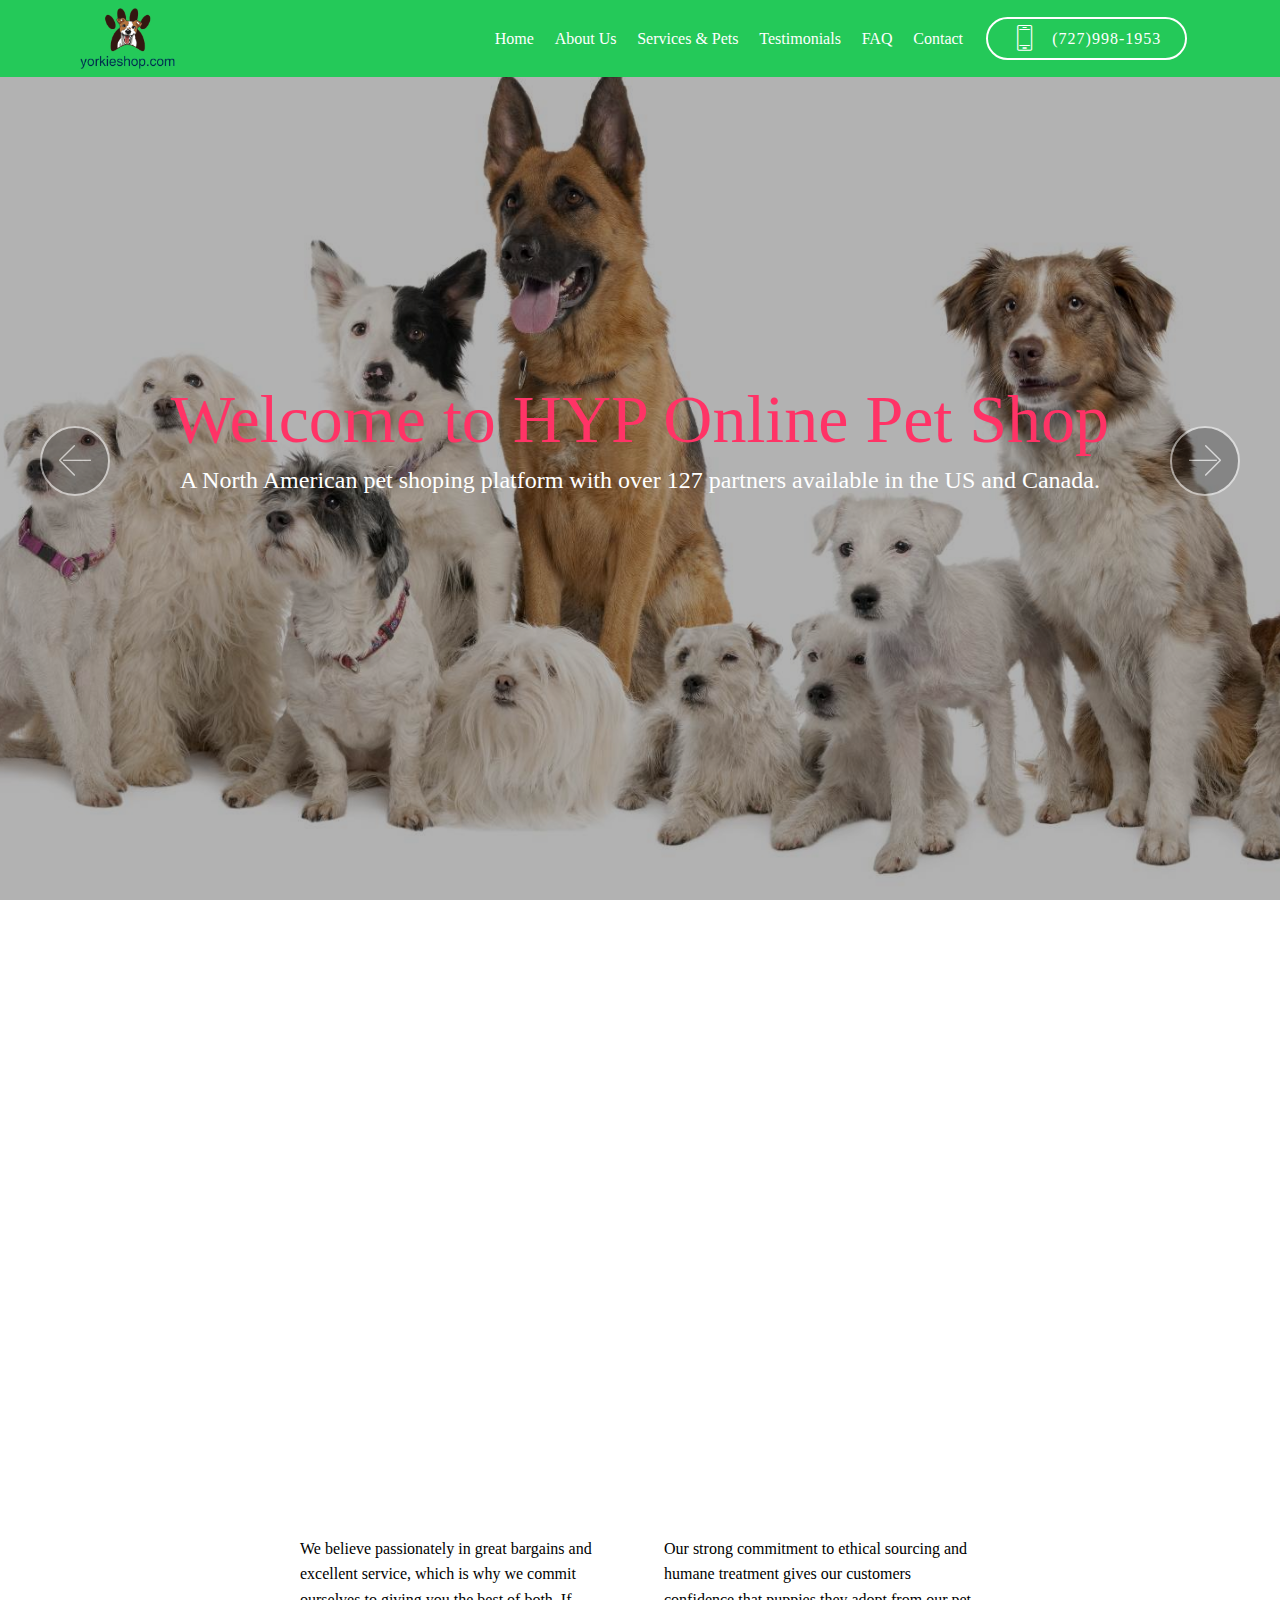
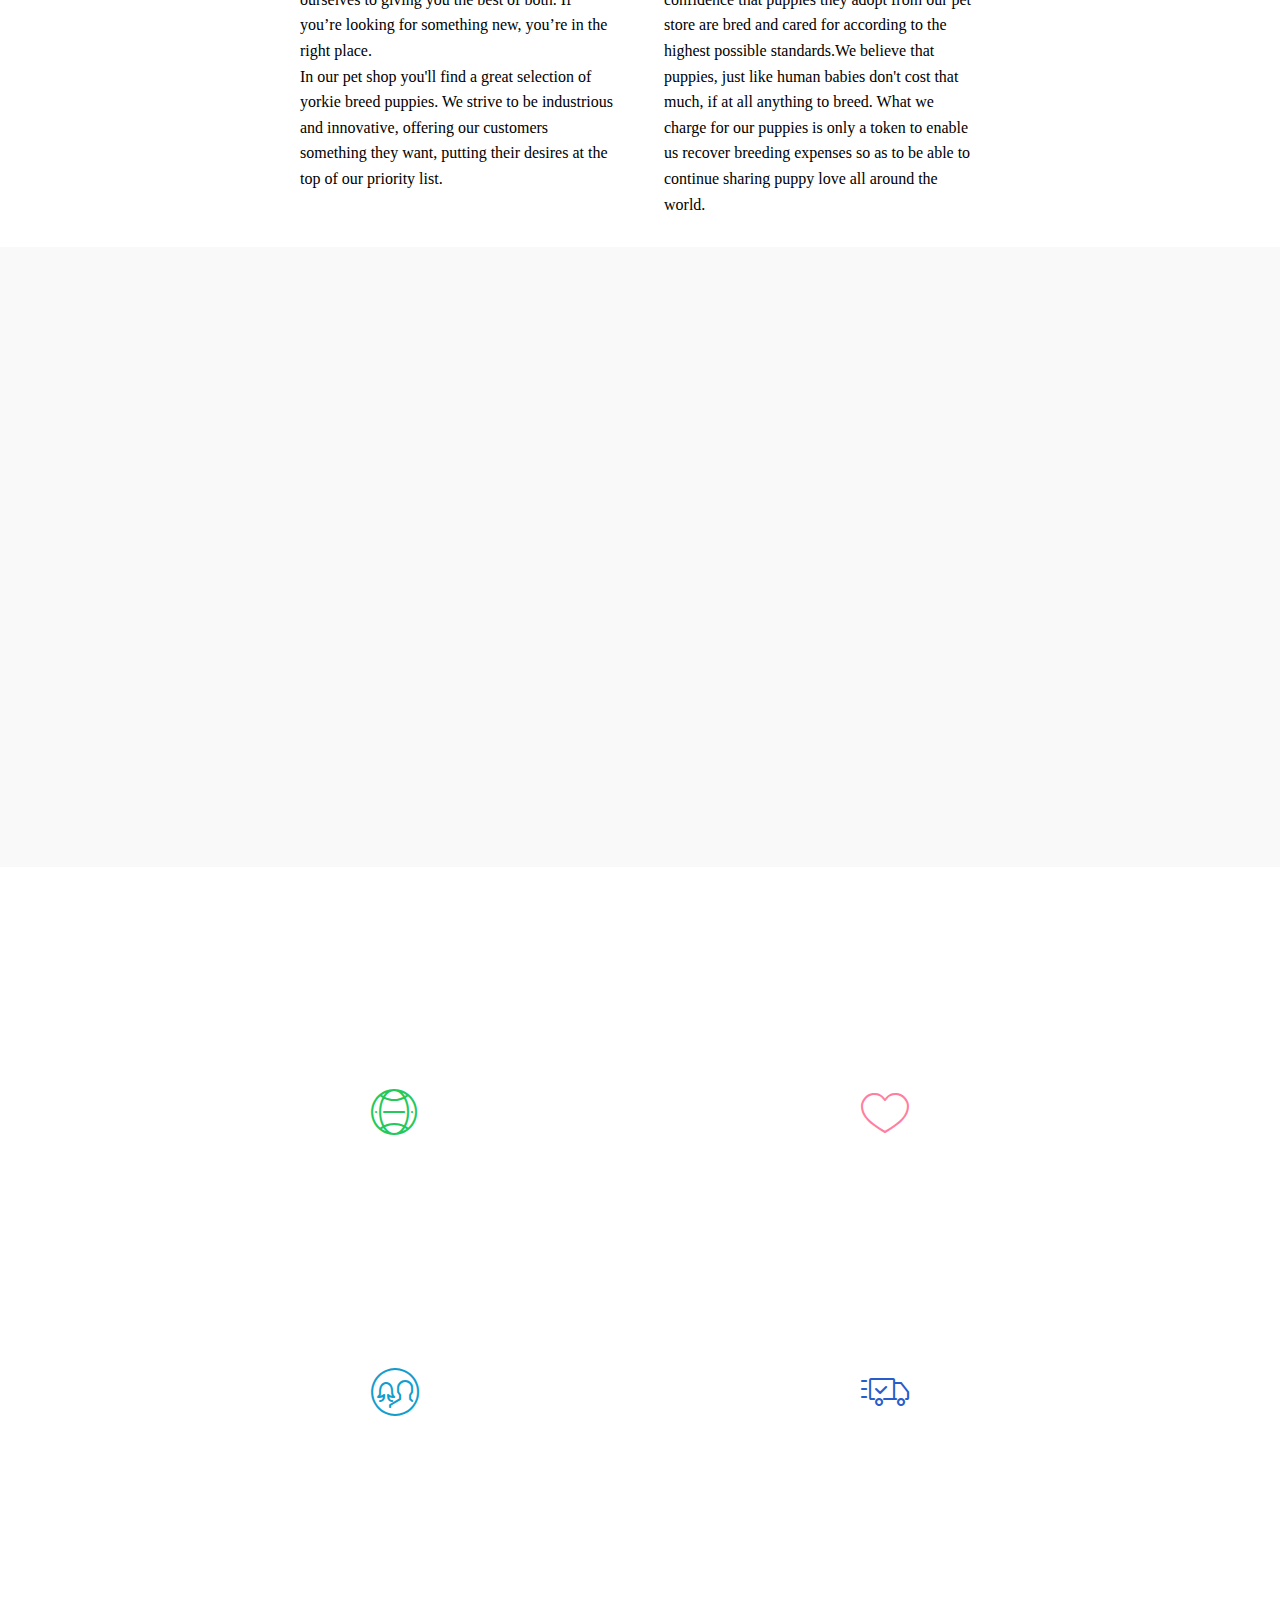
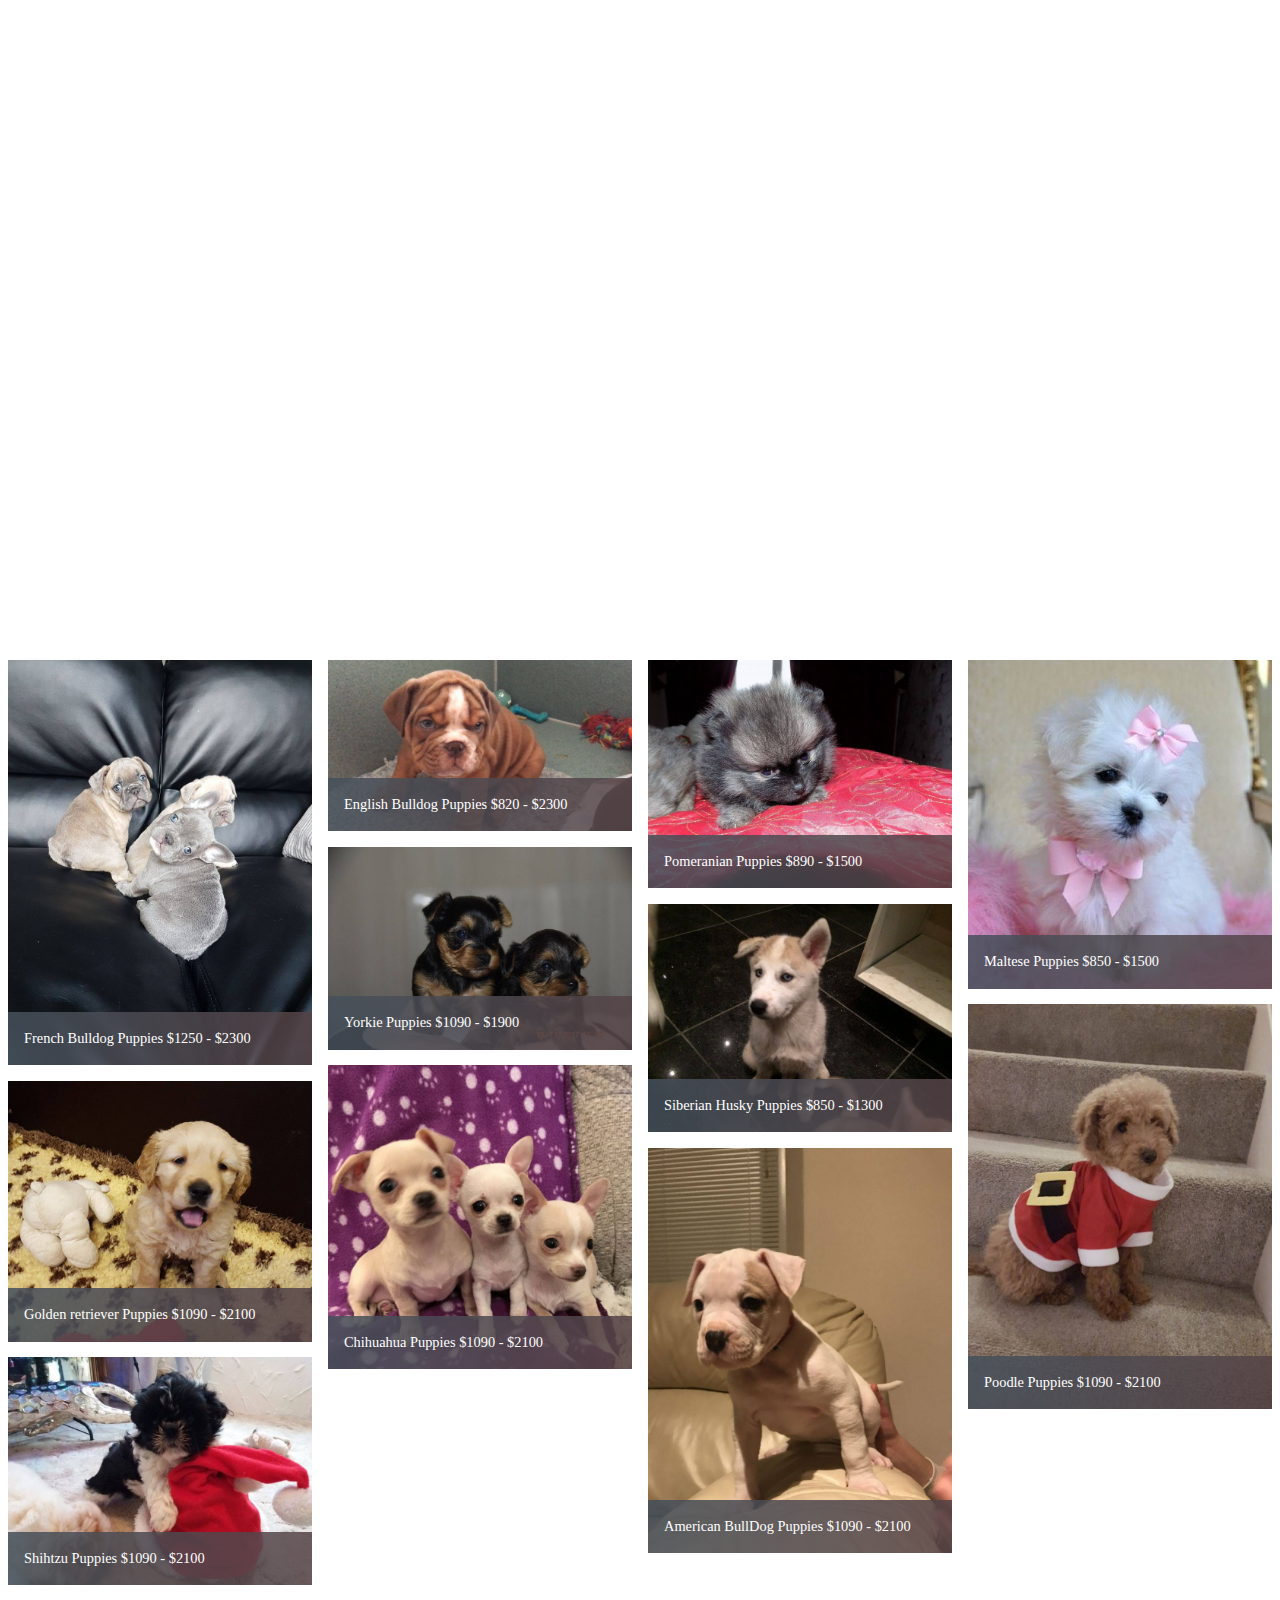
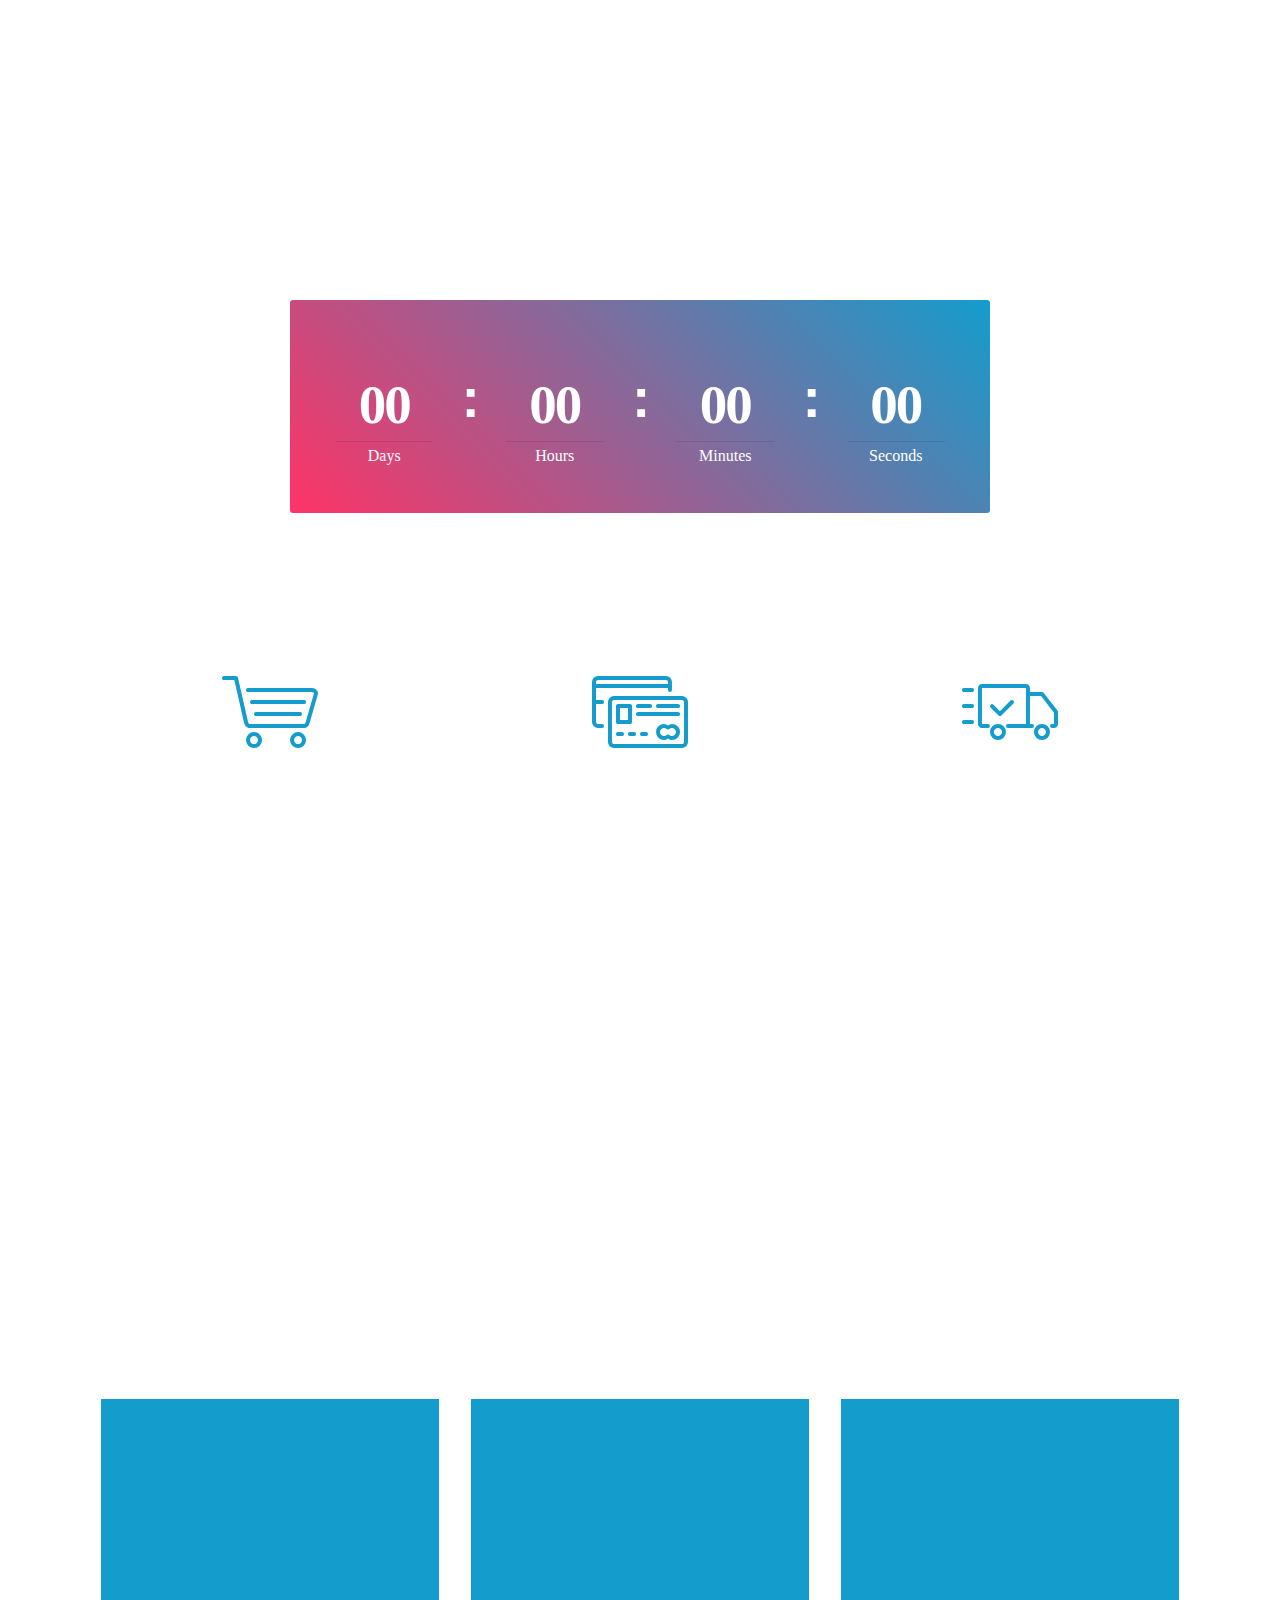
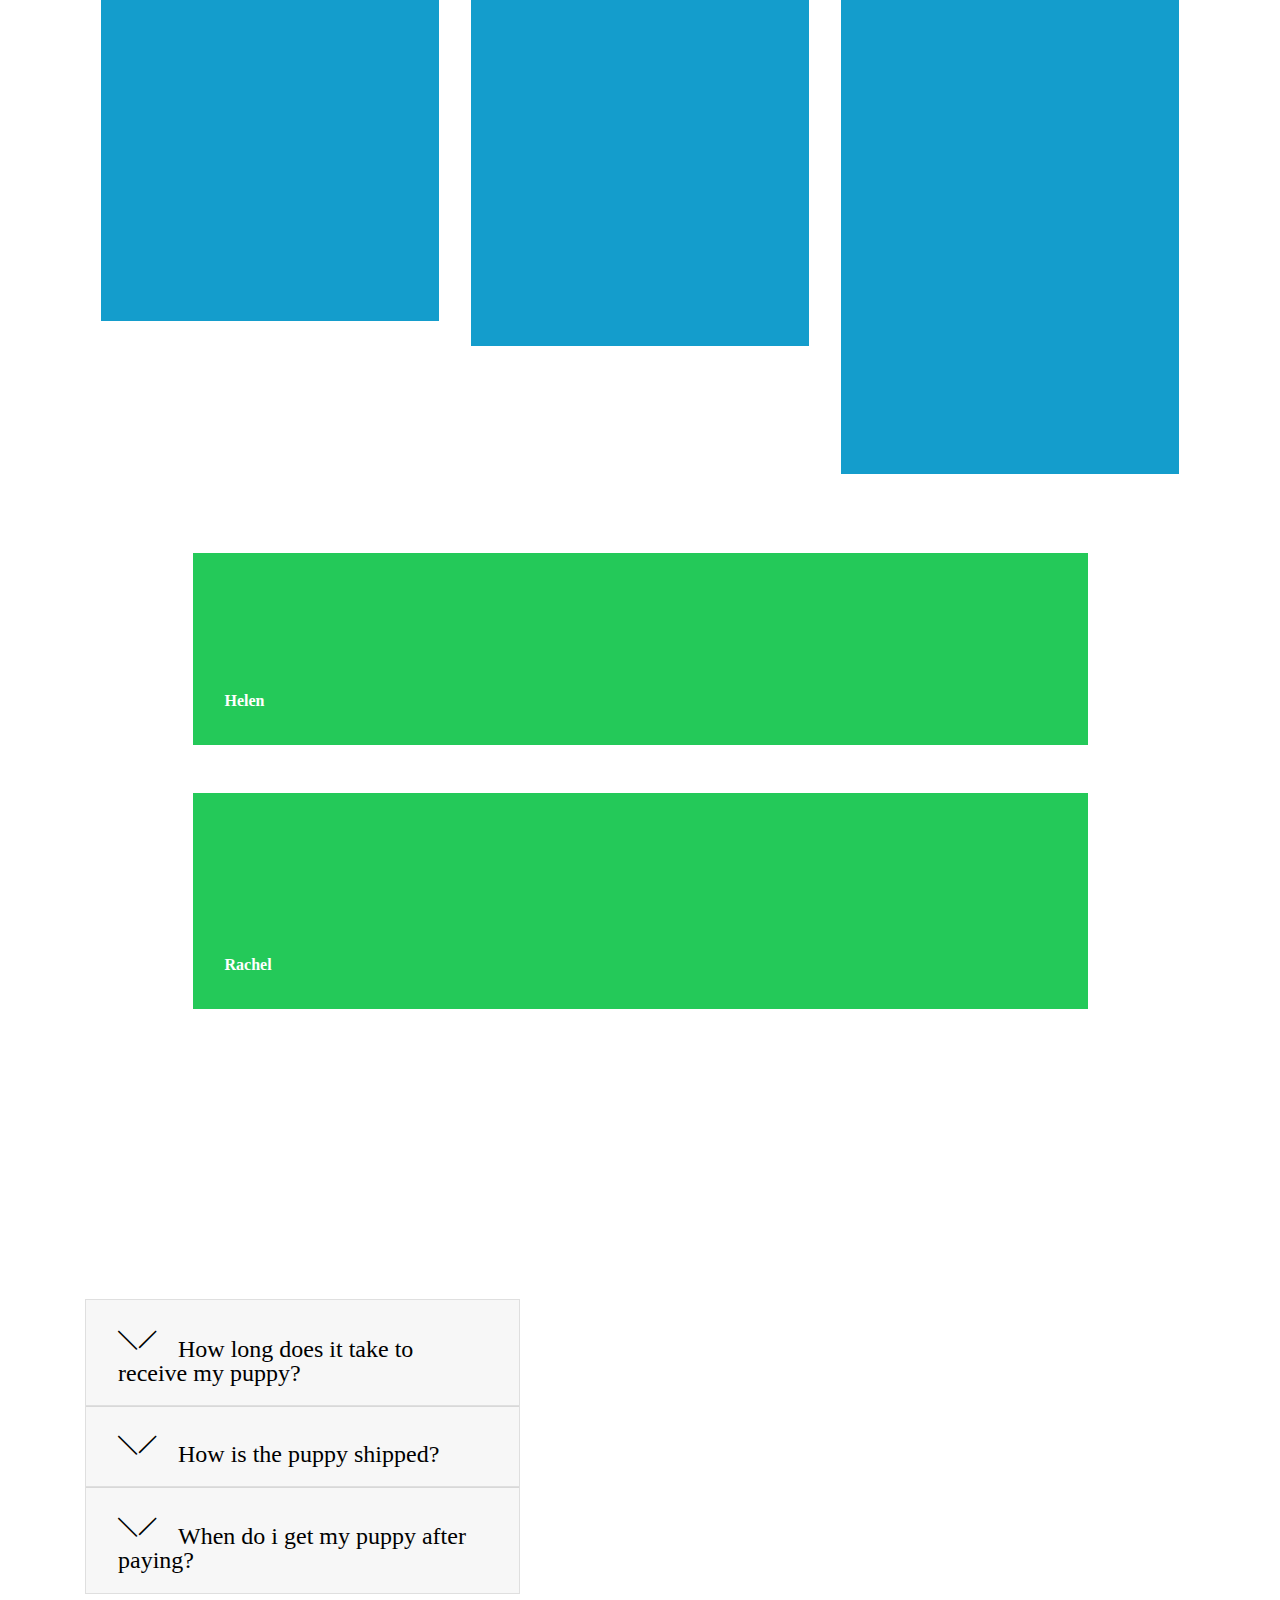
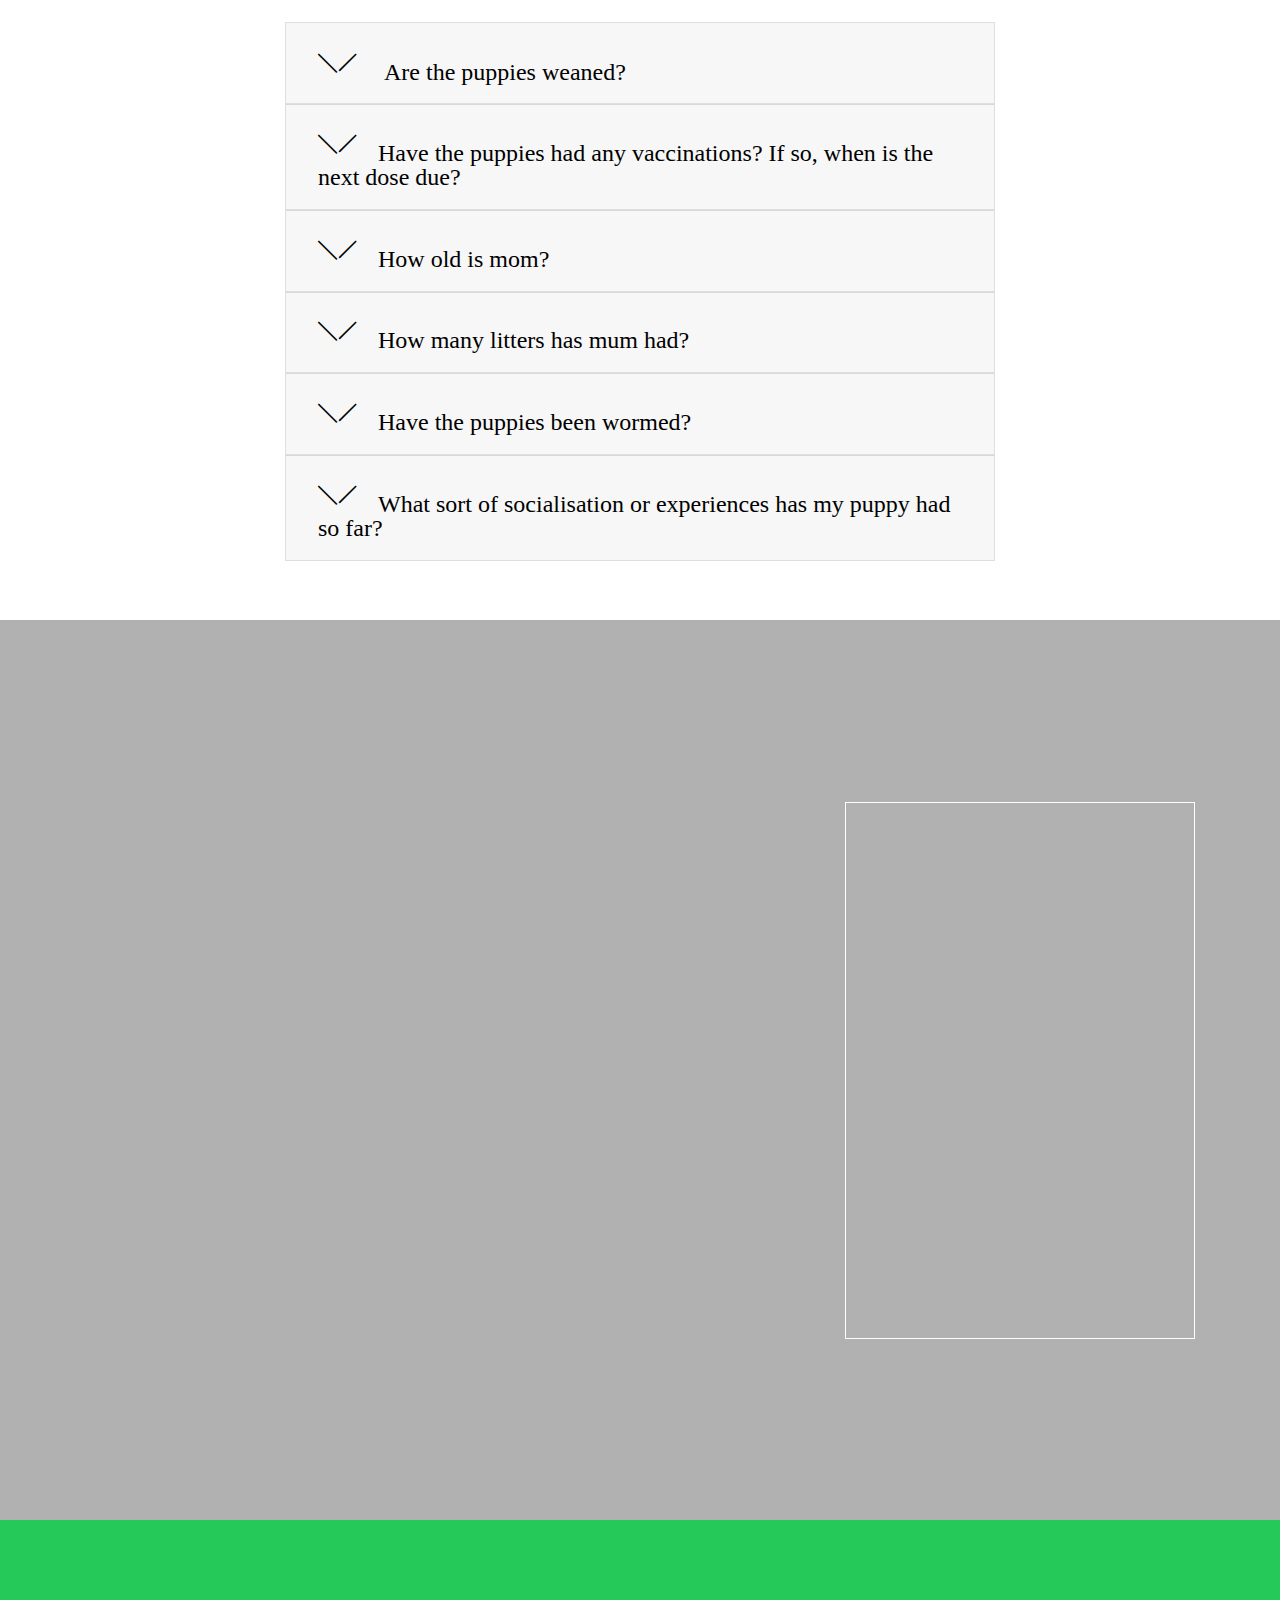
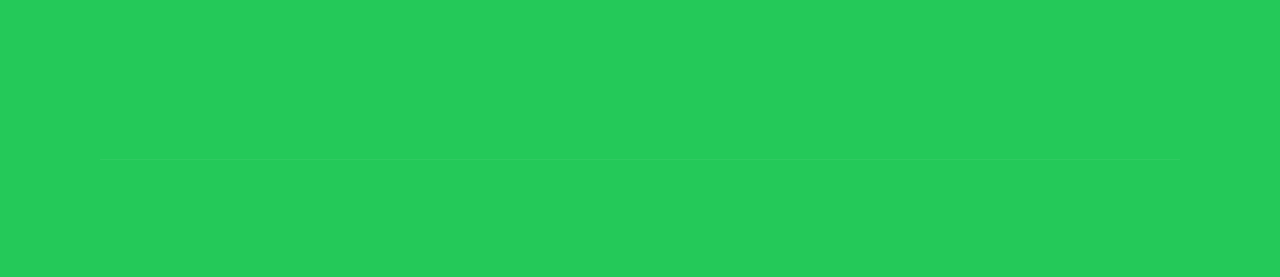
==== index.html @ cebc0b87 "Add files via upload" ====
<!DOCTYPE html>
<html>
<head>
  <!-- Site made with Mobirise Website Builder v4.4.0, https://mobirise.com -->
  <meta charset="UTF-8">
  <meta http-equiv="X-UA-Compatible" content="IE=edge">
  <meta name="generator" content="Mobirise v4.4.0, mobirise.com">
  <meta name="viewport" content="width=device-width, initial-scale=1">
  <link rel="shortcut icon" href="assets/images/zjhl2lgef9cyrql0jfa7kzbw2vudqx9pnxfi1jd9oxde9g5shnn1i..-1-310x240.png" type="image/x-icon">
  <meta name="description" content="Welcome to XYZ pet shop.">
  <title>Home</title>
  <link rel="stylesheet" href="assets/web/assets/mobirise-icons/mobirise-icons.css">
  <link rel="stylesheet" href="assets/tether/tether.min.css">
  <link rel="stylesheet" href="assets/bootstrap/css/bootstrap.min.css">
  <link rel="stylesheet" href="assets/bootstrap/css/bootstrap-grid.min.css">
  <link rel="stylesheet" href="assets/bootstrap/css/bootstrap-reboot.min.css">
  <link rel="stylesheet" href="assets/dropdown/css/style.css">
  <link rel="stylesheet" href="assets/animate.css/animate.min.css">
  <link rel="stylesheet" href="assets/socicon/css/styles.css">
  <link rel="stylesheet" href="assets/data-tables/data-tables.bootstrap4.min.css">
  <link rel="stylesheet" href="assets/theme/css/style.css">
  <link rel="stylesheet" href="assets/mobirise-gallery/style.css">
  <link rel="stylesheet" href="assets/mobirise/css/mbr-additional.css" type="text/css">
  
  
  
</head>
<body>
<section class="menu cid-qCgKfV1yEl" once="menu" id="menu2-0" data-rv-view="149">

    

    <nav class="navbar navbar-expand beta-menu navbar-dropdown align-items-center navbar-fixed-top navbar-toggleable-sm">
        <button class="navbar-toggler navbar-toggler-right" type="button" data-toggle="collapse" data-target="#navbarSupportedContent" aria-controls="navbarSupportedContent" aria-expanded="false" aria-label="Toggle navigation">
            <div class="hamburger">
                <span></span>
                <span></span>
                <span></span>
                <span></span>
            </div>
        </button>
        <div class="menu-logo">
            <div class="navbar-brand">
                <span class="navbar-logo">
                    <a href="https://mobirise.com">
                        <img src="assets/images/zjhl2lgef9cyrql0jfa7kzbw2vudqx9pnxfi1jd9oxde9g5shnn1i..-1-310x240.png" alt="Mobirise" title="" media-simple="true" style="height: 3.8rem;">
                    </a>
                </span>
                
            </div>
        </div>
        <div class="collapse navbar-collapse" id="navbarSupportedContent">
            <ul class="navbar-nav nav-dropdown" data-app-modern-menu="true"><li class="nav-item">
                    <a class="nav-link link text-white display-4" href="index.html">Home</a>
                </li><li class="nav-item"><a class="nav-link link text-white display-4" href="index.html#content4-g">
                        About Us</a></li><li class="nav-item"><a class="nav-link link text-white display-4" href="index.html#features12-e">
                        Services &amp; Pets</a></li><li class="nav-item"><a class="nav-link link text-white display-4" href="index.html#testimonials1-4">
                        Testimonials</a></li><li class="nav-item"><a class="nav-link link text-white display-4" href="index.html#accordion2-7">
                        FAQ</a></li><li class="nav-item"><a class="nav-link link text-white display-4" href="index.html#header15-6">Contact</a></li></ul>
            <div class="navbar-buttons mbr-section-btn"><a class="btn btn-sm btn-white-outline display-4" href="tel:+1 (219) 301-2709"><span class="mbri-mobile2 mbr-iconfont mbr-iconfont-btn"></span>&nbsp;(727)998-1953</a></div>
        </div>
    </nav>
</section>

<section class="engine"><a href="https://mobirise.co/c">free site maker</a></section><section class="carousel slide cid-qCgKpXKaJi" data-interval="false" id="slider1-1" data-rv-view="151">

    

    <div class="full-screen"><div class="mbr-slider slide carousel" data-pause="true" data-keyboard="false" data-ride="carousel" data-interval="5000"><div class="carousel-inner" role="listbox"><div class="carousel-item slider-fullscreen-image" data-bg-video-slide="false" style="background-image: url(assets/images/with-dogs2-2000x1296.jpg);"><div class="container container-slide"><div class="image_wrapper"><div class="mbr-overlay" style="opacity: 0.3;"></div><img src="assets/images/with-dogs2-2000x1296.jpg"><div class="carousel-caption justify-content-center"><div class="col-10 align-center"><h2 class="mbr-fonts-style display-1">Healthy and Beautiful Pets</h2><p class="lead mbr-text mbr-fonts-style display-5">Our pet collection comprises of the most beautiful and healthiest pets you will in the pet market</p></div></div></div></div></div><div class="carousel-item slider-fullscreen-image active" data-bg-video-slide="false" style="background-image: url(assets/images/with-dogs3-2000x1008.jpg);"><div class="container container-slide"><div class="image_wrapper"><div class="mbr-overlay" style="opacity: 0.3;"></div><img src="assets/images/with-dogs3-2000x1008.jpg"><div class="carousel-caption justify-content-center"><div class="col-10 align-center"><h2 class="mbr-fonts-style display-1">Welcome to HYP Online Pet Shop</h2><p class="lead mbr-text mbr-fonts-style display-5">A North American pet shoping platform with over 127 partners available in the US and Canada.</p></div></div></div></div></div><div class="carousel-item slider-fullscreen-image" data-bg-video-slide="false" style="background-image: url(assets/images/220-4252x4252-all-free-download.com-2000x2000.jpg);"><div class="container container-slide"><div class="image_wrapper"><div class="mbr-overlay" style="opacity: 0.3;"></div><img src="assets/images/220-4252x4252-all-free-download.com-2000x2000.jpg"><div class="carousel-caption justify-content-center"><div class="col-10 align-center"><h2 class="mbr-fonts-style display-1">North America only</h2><p class="lead mbr-text mbr-fonts-style display-5">Our services are available for clients residing in the North American regions (US, Canada and Mexico)</p></div></div></div></div></div></div><a data-app-prevent-settings="" class="carousel-control carousel-control-prev" role="button" data-slide="prev" href="#slider1-1"><span aria-hidden="true" class="mbri-left mbr-iconfont"></span><span class="sr-only">Previous</span></a><a data-app-prevent-settings="" class="carousel-control carousel-control-next" role="button" data-slide="next" href="#slider1-1"><span aria-hidden="true" class="mbri-right mbr-iconfont"></span><span class="sr-only">Next</span></a></div></div>

</section>

<section class="mbr-section content4 cid-qEPqn0mZEl" id="content4-2" data-rv-view="163">

    

    <div class="container">
        <div class="media-container-row">
            <div class="title col-12 col-md-8">
                <h2 class="align-center pb-3 mbr-fonts-style display-2">Healthy yorkie puppy pet store</h2>
                <h3 class="mbr-section-subtitle align-center mbr-light mbr-fonts-style display-5">HYP is an online pet store which provides pets in North American countries. We work in collaboration with pet stores, pet loving families and other online pet shops. Most of these our partners a found in the US and Canada. Which makes it possible for us to have a wide viriety of pets available. We provide only yorkie puppies as pets but due to a high demand from our customers to provide services for other pets, we intend to do so soon.</h3>
                
            </div>
        </div>
    </div>
</section>

<section class="mbr-section content4 cid-qF5Lw0gVZi" id="content4-g" data-rv-view="165">

    

    <div class="container">
        <div class="media-container-row">
            <div class="title col-12 col-md-8">
                <h2 class="align-center pb-3 mbr-fonts-style display-2">
                    About Us</h2>
                <h3 class="mbr-section-subtitle align-center mbr-light mbr-fonts-style display-5">We are a small but motivated online company of breeders specialized in Yorkie puppies.</h3>
                
            </div>
        </div>
    </div>
</section>

<section class="mbr-section article content3 cid-qF5LpLE4bL" id="content3-f" data-rv-view="167">
      
     

    <div class="container">
        <div class="media-container-row">
            <div class="row col-12 col-md-8">
                <div class="col-12 col-md-6 pr-lg-4 mbr-text mbr-fonts-style display-7">We believe passionately in great bargains and excellent service, which is why we commit ourselves to giving you the best of both. If you’re looking for something new, you’re in the right place.<div>In our pet shop you'll find a great selection of yorkie breed puppies. We strive to be industrious and innovative, offering our customers something they want, putting their desires at the top of our priority list.</div></div>
                <div class="col-12 col-md-6 pl-lg-4 mbr-text mbr-fonts-style display-7">Our strong commitment to ethical sourcing and humane treatment gives our customers confidence that puppies they adopt from our pet store are bred and cared for according to the highest possible standards.We believe that puppies, just like human babies don't cost that much, if at all anything to breed. What we charge for our puppies is only a token to enable us recover breeding expenses so as to be able to continue sharing puppy love all around the world.</div>
            </div>
        </div>
    </div>
</section>

<section class="section-table cid-qF93vgQam5" id="table1-12" data-rv-view="168">

  
  
  <div class="container container-table">
      <h2 class="mbr-section-title mbr-fonts-style align-center pb-3 display-2">
          Recent years stats</h2>
      <h3 class="mbr-section-subtitle mbr-fonts-style align-center pb-5 mbr-light display-5">We have been present in the pet market since the early 2000's. Bellow is a table on our recent years statistics. Which shows that more and more clients turn to trust our services year after year. We say thanks to them and promise to always try our possible best to make them happy.33</h3>
      <div class="table-wrapper">
        <div class="container">
          
        </div>

        <div class="container scroll">
          <table class="table" cellspacing="0">
            <thead>
              <tr class="table-heads ">
                  
                  
                  
                  
              <th class="head-item mbr-fonts-style display-7">Recent years</th><th class="head-item mbr-fonts-style display-7">Total pets sold</th><th class="head-item mbr-fonts-style display-7">Total clients</th></tr>
            </thead>

            <tbody>
              
              
              
              
            <tr> 
                
                
                
                
              <td class="body-item mbr-fonts-style display-7"><strong>2018</strong></td><td class="body-item mbr-fonts-style display-7"><strong>10</strong></td><td class="body-item mbr-fonts-style display-7"><font color="#ed1717"><strong>7</strong></font></td></tr><tr> 
                
                
                
                
              <td class="body-item mbr-fonts-style display-7">2017</td><td class="body-item mbr-fonts-style display-7">175</td><td class="body-item mbr-fonts-style display-7">150</td></tr><tr> 
                
                
                
                
              <td class="body-item mbr-fonts-style display-7">2016</td><td class="body-item mbr-fonts-style display-7">150</td><td class="body-item mbr-fonts-style display-7">145</td></tr><tr> 
                
                
                
                
              <td class="body-item mbr-fonts-style display-7">2015</td><td class="body-item mbr-fonts-style display-7">166</td><td class="body-item mbr-fonts-style display-7">160</td></tr></tbody>
          </table>
        </div>
        <div class="container table-info-container">
          
        </div>
      </div>
    </div>
</section>

<section class="features12 cid-qF5L8xY9Pw" id="features12-e" data-rv-view="215">
    
    

    

    <div class="container">
        <h2 class="mbr-section-title pb-2 mbr-fonts-style display-2">
            Services</h2>
        <h3 class="mbr-section-subtitle pb-3 mbr-fonts-style display-5">We provide first class services to all our clients for they are the reason we are here today.</h3>

        <div class="media-container-row pt-5">
            <div class="block-content align-right">
                <div class="card pl-3 pr-3 pb-5">
                    <div class="mbr-card-img-title">
                        <div class="card-img pb-3">
                             <span class="mbr-iconfont mbri-globe-2" style="color: rgb(36, 201, 89);" media-simple="true"></span>
                        </div>
                        <div class="mbr-crt-title">
                            <h4 class="card-title py-2 mbr-crt-title mbr-fonts-style display-4">
                                North America Only</h4>
                        </div>
                    </div>                

                    <div class="card-box">
                        <p class="mbr-text mbr-section-text mbr-fonts-style display-7">
                            We provide our services on in the North American continent. We are working towards expanding our services to other international regions, so stay tune.</p>
                    </div>
                </div>

                <div class="card pl-3 pr-3 pb-5">
                    <div class="mbr-card-img-title">
                        <div class="card-img pb-3">
                            <span class="mbr-iconfont mbri-users" style="color: rgb(20, 157, 204);" media-simple="true"></span>
                        </div>
                        <div class="mbr-crt-title">
                            <h4 class="card-title py-2 mbr-crt-title mbr-fonts-style display-4">
                                Support 24/7</h4>
                        </div>
                    </div>
                    <div class="card-box">
                        <p class="mbr-text mbr-section-text mbr-fonts-style display-7">
                            We got an outstanding services. Always available 24/7. We communicate with our customers as soon as they get to us
                        </p>
                    </div>
                </div>
            </div>

            <div class="mbr-figure" style="width: 37%;">
                <img src="assets/images/wallup-106122-1920x1200.jpg" alt="Mobirise" title="" media-simple="true">
            </div>

            <div class="block-content align-left  ">
                <div class="card pl-3 pr-3 pb-5">
                    <div class="mbr-card-img-title">
                        <div class="card-img pb-3">
                             <span class="mbr-iconfont mbri-hearth" style="color: rgb(255, 127, 159);" media-simple="true"></span>
                        </div>
                        <div class="mbr-crt-title">
                            <h4 class="card-title py-2 mbr-crt-title mbr-fonts-style display-4">
                                Healthy Pets</h4>
                        </div>
                    </div>                

                    <div class="card-box">
                        <p class="mbr-text mbr-section-text mbr-fonts-style display-7">
                            All pets purchased from us are guaranteed to be very healthy. We take our reputaion and the desire of our clients &nbsp;very seriously. Our priority is make you happier.</p>
                    </div>
                </div>

                <div class="card pl-3 pr-3 pb-5">
                    <div class="mbr-card-img-title">
                        <div class="card-img pb-3">
                            <span class="mbr-iconfont mbri-delivery" style="color: rgb(40, 92, 202);" media-simple="true"></span>
                        </div>
                        <div class="mbr-crt-title">
                            <h4 class="card-title py-2 mbr-crt-title mbr-fonts-style display-4">
                                Fast Delivery</h4>
                        </div>
                    </div>
                    <div class="card-box">
                        <p class="mbr-text mbr-section-text mbr-fonts-style display-7">
                            We guarantee a 3 days max delivery after purchase. All of our clients have always been able to receive their pet(s) on time.&nbsp;</p>
                    </div>
                </div>
            </div>
        </div>
    </div>
</section>

<section class="mbr-section article content12 cid-qEPtmJxwMe" id="content12-a" data-rv-view="218">
     

    <div class="container">
        <div class="media-container-row">
            <div class="mbr-text counter-container col-12 col-md-8 mbr-fonts-style display-7">
                <ul>
                    <li><strong>Great customer service</strong>&nbsp;- We have about <strong>50&nbsp;sales persons</strong> who are ready to guide you on how to make the most use out of our services. They will guide you throught the pet selection process till the end of the delivery process.</li>
                    <li><strong>After sale services and guidance</strong> - In case you require any guidance on how to get familiar with your newly bought pet(s), we got about <strong>20 experts</strong> ready to help you out. This service has really been helpfull to most of our clients.</li>
                    <li><strong>We love when you are happy</strong> - So far we have kept a clean sheet with all our clients. We take our mission seriously since we know how much happiness a pet can bring in a home and in particular in a persons life.</li>
                </ul>
            </div>
        </div>
    </div>
</section>

<section class="mbr-section content4 cid-qF8U0KHpUH" id="content4-n" data-rv-view="219">

    

    <div class="container">
        <div class="media-container-row">
            <div class="title col-12 col-md-8">
                <h2 class="align-center pb-3 mbr-fonts-style display-2">Available puppies</h2>
                <h3 class="mbr-section-subtitle align-center mbr-light mbr-fonts-style display-5">
                    Bellow is a list of available puppiess and their price tags. The images are just for illustration purpose. If you need a particular type of yorkie please &nbsp;simply <strong><a href="tel:(727)998-1953">contact us</a>&nbsp;</strong></h3>
                
            </div>
        </div>
    </div>
</section>

<section class="mbr-gallery mbr-slider-carousel cid-qF8VsLlsSn" id="gallery1-q" data-rv-view="221">

    

    <div>
        <div><!-- Filter --><!-- Gallery --><div class="mbr-gallery-row"><div class="mbr-gallery-layout-default"><div><div><div class="mbr-gallery-item mbr-gallery-item--p1" data-video-url="false" data-tags="Animated"><div href="#lb-gallery1-q" data-slide-to="0" data-toggle="modal"><img src="assets/images/signal-2017-12-28-3935-960x1280-800x1066.jpg" alt=""><span class="icon-focus"></span><span class="mbr-gallery-title mbr-fonts-style display-7"><a href="order.html" class="text-white">French Bulldog Puppies $1250 - $2300</a></span></div></div><div class="mbr-gallery-item mbr-gallery-item--p1" data-video-url="false" data-tags="Awesome"><div href="#lb-gallery1-q" data-slide-to="1" data-toggle="modal"><img src="assets/images/signal-2017-12-28-5327-1280x720-800x450.jpg" alt=""><span class="icon-focus"></span><span class="mbr-gallery-title mbr-fonts-style display-7"><a href="order.html" class="text-white">English Bulldog Puppies $820 - $2300</a></span></div></div><div class="mbr-gallery-item mbr-gallery-item--p1" data-video-url="false" data-tags="Awesome"><div href="#lb-gallery1-q" data-slide-to="2" data-toggle="modal"><img src="assets/images/signal-2017-12-28-11823-1280x960-800x600.jpg" alt=""><span class="icon-focus"></span><span class="mbr-gallery-title mbr-fonts-style display-7"><strong><a href="order.html" class="text-white">Pomeranian Puppies $890 - $1500</a></strong></span></div></div><div class="mbr-gallery-item mbr-gallery-item--p1" data-video-url="false" data-tags="Responsive"><div href="#lb-gallery1-q" data-slide-to="3" data-toggle="modal"><img src="assets/images/signal-2017-12-28-2723-600x648-600x648.jpg" alt=""><span class="icon-focus"></span><span class="mbr-gallery-title mbr-fonts-style display-7"><strong><a href="order.html" class="text-white">Maltese Puppies $850 - $1500</a></strong></span></div></div><div class="mbr-gallery-item mbr-gallery-item--p1" data-video-url="false" data-tags="Animated"><div href="#lb-gallery1-q" data-slide-to="4" data-toggle="modal"><img src="assets/images/1-1-1280x853-800x533.jpg" alt=""><span class="icon-focus"></span><span class="mbr-gallery-title mbr-fonts-style display-7"><a href="order.html" class="text-white">Yorkie Puppies $1090 - $1900</a></span></div></div><div class="mbr-gallery-item mbr-gallery-item--p1" data-video-url="false" data-tags="Animated"><div href="#lb-gallery1-q" data-slide-to="5" data-toggle="modal"><img src="assets/images/signal-2017-12-28-11442-1280x960-800x600.jpg" alt=""><span class="icon-focus"></span><span class="mbr-gallery-title mbr-fonts-style display-7"><a href="order.html" class="text-white">Siberian Husky Puppies $850 - $1300</a></span></div></div><div class="mbr-gallery-item mbr-gallery-item--p1" data-video-url="false" data-tags="Animated"><div href="#lb-gallery1-q" data-slide-to="6" data-toggle="modal"><img src="assets/images/2-male-poodle-pups-5a323e5d9e302-960x1280-800x1066.jpg" alt=""><span class="icon-focus"></span><span class="mbr-gallery-title mbr-fonts-style display-7">Poodle<a href="order.html" class="text-white">&nbsp;Puppies $1090 - $2100</a></span></div></div><div class="mbr-gallery-item mbr-gallery-item--p1" data-video-url="false" data-tags="Animated"><div href="#lb-gallery1-q" data-slide-to="7" data-toggle="modal"><img src="assets/images/good-homes-for-these-lovely-girls-5a491ef0c5d71-1280x1280-800x800.jpg" alt=""><span class="icon-focus"></span><span class="mbr-gallery-title mbr-fonts-style display-7">Chihuahua&nbsp;<a href="order.html" class="text-white">Puppies $1090 - $2100</a></span></div></div><div class="mbr-gallery-item mbr-gallery-item--p1" data-video-url="false" data-tags="Animated"><div href="#lb-gallery1-q" data-slide-to="8" data-toggle="modal"><img src="assets/images/0002-1280x1099-800x686.jpg" alt=""><span class="icon-focus"></span><span class="mbr-gallery-title mbr-fonts-style display-7">Golden retriever&nbsp;<a href="order.html" class="text-white">Puppies $1090 - $2100</a></span></div></div><div class="mbr-gallery-item mbr-gallery-item--p1" data-video-url="false" data-tags="Animated"><div href="#lb-gallery1-q" data-slide-to="9" data-toggle="modal"><img src="assets/images/american-bulldog-puppies-for-sale-5a05f4f4b39211-960x1280-800x1066.jpg" alt=""><span class="icon-focus"></span><span class="mbr-gallery-title mbr-fonts-style display-7">American BullDog&nbsp;<a href="order.html" class="text-white">Puppies $1090 - $2100</a></span></div></div><div class="mbr-gallery-item mbr-gallery-item--p1" data-video-url="false" data-tags="Animated"><div href="#lb-gallery1-q" data-slide-to="10" data-toggle="modal"><img src="assets/images/a3d1102c555c6bbccdbd2a8e4a12610e-1280x960-800x600.jpg" alt=""><span class="icon-focus"></span><span class="mbr-gallery-title mbr-fonts-style display-7">Shihtzu&nbsp;<a href="order.html" class="text-white">Puppies $1090 - $2100</a></span></div></div></div></div><div class="clearfix"></div></div></div><!-- Lightbox --><div data-app-prevent-settings="" class="mbr-slider modal fade carousel slide" tabindex="-1" data-keyboard="true" data-interval="false" id="lb-gallery1-q"><div class="modal-dialog"><div class="modal-content"><div class="modal-body"><div class="carousel-inner"><div class="carousel-item"><img src="assets/images/signal-2017-12-28-3935-960x1280.jpg" alt=""></div><div class="carousel-item"><img src="assets/images/signal-2017-12-28-5327-1280x720.jpg" alt=""></div><div class="carousel-item"><img src="assets/images/signal-2017-12-28-11823-1280x960.jpg" alt=""></div><div class="carousel-item"><img src="assets/images/signal-2017-12-28-2723-600x648.jpg" alt=""></div><div class="carousel-item"><img src="assets/images/1-1-1280x853.jpg" alt=""></div><div class="carousel-item"><img src="assets/images/signal-2017-12-28-11442-1280x960.jpg" alt=""></div><div class="carousel-item"><img src="assets/images/2-male-poodle-pups-5a323e5d9e302-960x1280.jpg" alt=""></div><div class="carousel-item"><img src="assets/images/good-homes-for-these-lovely-girls-5a491ef0c5d71-1280x1280.jpg" alt=""></div><div class="carousel-item"><img src="assets/images/0002-1280x1099.jpg" alt=""></div><div class="carousel-item active"><img src="assets/images/american-bulldog-puppies-for-sale-5a05f4f4b39211-960x1280.jpg" alt=""></div><div class="carousel-item"><img src="assets/images/a3d1102c555c6bbccdbd2a8e4a12610e-1280x960.jpg" alt=""></div></div><a class="carousel-control carousel-control-prev" role="button" data-slide="prev" href="#lb-gallery1-q"><span class="mbri-left mbr-iconfont" aria-hidden="true"></span><span class="sr-only">Previous</span></a><a class="carousel-control carousel-control-next" role="button" data-slide="next" href="#lb-gallery1-q"><span class="mbri-right mbr-iconfont" aria-hidden="true"></span><span class="sr-only">Next</span></a><a class="close" href="#" role="button" data-dismiss="modal"><span class="sr-only">Close</span></a></div></div></div></div></div>
    </div>

</section>

<section class="countdown2 cid-qF8WmkOYYZ" id="countdown2-r" data-rv-view="268">

    

    

    <div class="container">
        <h2 class="mbr-section-title pb-3 align-center mbr-fonts-style display-2">
            Countdown
        </h2>
        <h3 class="mbr-section-subtitle align-center mbr-fonts-style display-5">For this end of year cellebration we currenly provided 20% discount on every pet purchased. To welcome the new year(<strong>Jan</strong>), we are offering a <strong>5%</strong> discount. Time is running out. Do not wait for the last minute before placing your order for you might miss all the beautiful specimens.</h3>
    </div>
    <div class="container pt-5 mt-2">
        <div class=" countdown-cont align-center p-4">
            <div class="event-name align-left mbr-white ">
                <h4 class="mbr-fonts-style display-5">DISCOUNT ENDS IN</h4>
            </div>
            <div class="countdown align-center py-2" data-due-date="2018/01/31">
            </div>
            <div class="daysCountdown" title="Days"></div>
            <div class="hoursCountdown" title="Hours"></div>
            <div class="minutesCountdown" title="Minutes"></div>
            <div class="secondsCountdown" title="Seconds"></div>
            
        </div>

        
    </div>
</section>

<section class="features1 cid-qF8RnR3Bs0" id="features1-m" data-rv-view="271">
    
    

    
    <div class="container">
        <div class="media-container-row">

            <div class="card p-3 col-12 col-md-6 col-lg-4">
                <div class="card-img pb-3">
                    <span class="mbr-iconfont mbri-shopping-cart" media-simple="true"></span>
                </div>
                <div class="card-box">
                    <h4 class="card-title py-3 mbr-fonts-style display-4">
                        Order</h4>
                    <p class="mbr-text mbr-fonts-style display-7">
                        Place your order here. We promise to reply to your order within the minutes that follow. A customer service provider will make sure you select a pet from the available ones. After which he/she will sign your order. You will be given the order code which you will use during payment
                    </p>
                </div>
            </div>

            <div class="card p-3 col-12 col-md-6 col-lg-4">
                <div class="card-img pb-3">
                    <span class="mbr-iconfont mbri-credit-card" media-simple="true"></span>
                </div>
                <div class="card-box">
                    <h4 class="card-title py-3 mbr-fonts-style display-4">Make Payement</h4>
                    <p class="mbr-text mbr-fonts-style display-7">
                        After placing your order and deciding on which particular pet you will love to purchase. You will be required to make the appropriate payment. Note: You may be asked to include shipping fee if our services are not offered to residents in your country or region</p>
                </div>
            </div>

            <div class="card p-3 col-12 col-md-6 col-lg-4">
                <div class="card-img pb-3">
                    <span class="mbr-iconfont mbri-delivery" media-simple="true"></span>
                </div>
                <div class="card-box">
                    <h4 class="card-title py-3 mbr-fonts-style display-4">
                        Receive your Pet(s)</h4>
                    <p class="mbr-text mbr-fonts-style display-7">
                        After making the appropriate payment we shall deliver your pet to you in 3 days max. Currently all our clients have been able to receive their packages.  
                    </p>
                </div>
            </div>

            

        </div>

    </div>

</section>

<section class="mbr-section content8 cid-qF8WqvvLMu" id="content8-s" data-rv-view="274">

    

    <div class="container">
        <div class="media-container-row title">
            <div class="col-12 col-md-8">
                <div class="mbr-section-btn align-center"><a class="btn btn-primary display-4" href="index.html#header15-6"><span class="mbri-shopping-cart mbr-iconfont mbr-iconfont-btn"></span>ORDER NOW</a></div>
            </div>
        </div>
    </div>
</section>

<section class="testimonials1 cid-qEPrehkLqs" id="testimonials1-4" data-rv-view="275">

    

    
    <div class="container">
        <div class="media-container-row">
            <div class="title col-12 align-center">
                <h2 class="pb-3 mbr-fonts-style display-2">
                    WHAT OUR FANTASTIC USERS SAY
                </h2>
                <h3 class="mbr-section-subtitle mbr-light pb-3 mbr-fonts-style display-5">Get what our clients think about the services we provide to them.</h3>
            </div>
        </div>
    </div>

    <div class="container pt-3 mt-2">
        <div class="media-container-row">
            <div class="mbr-testimonial p-3 align-center col-12 col-md-6 col-lg-4">
                <div class="panel-item p-3">
                    <div class="card-block">
                        <div class="testimonial-photo">
                            <img src="assets/images/face1.jpg" media-simple="true">
                        </div>
                        <p class="mbr-text mbr-fonts-style display-7">
                           I was kinda skeptical about buying from pet store so far away from the New York &nbsp;but I am pleased. I got my little bundle of love and he has been calm, alert, and eating. He even appears to already be adjusting. Handsome little fella Ive renamed Meeko
                        </p>
                    </div>
                    <div class="card-footer">
                        <div class="mbr-author-name mbr-bold mbr-fonts-style display-7">
                             Nicole</div>
                        <small class="mbr-author-desc mbr-italic mbr-light mbr-fonts-style display-7"></small>
                    </div>
                </div>
            </div>

            <div class="mbr-testimonial p-3 align-center col-12 col-md-6 col-lg-4">
                <div class="panel-item p-3">
                    <div class="card-block">
                        <div class="testimonial-photo">
                            <img src="assets/images/face2.jpg" media-simple="true">
                        </div>
                        <p class="mbr-text mbr-fonts-style display-7">
                           I have bought 2 pupies from this company a male and female. Both dogs arrived on time via plane. Clear instructions were going on care and customer service is good. Both dogs are happy, healthy, and loving. I would buy again from this company in the future. I never believed i just gave a try. 
                        </p>
                    </div>
                    <div class="card-footer">
                        <div class="mbr-author-name mbr-bold mbr-fonts-style display-7">
                             Jane</div>
                        <small class="mbr-author-desc mbr-italic mbr-light mbr-fonts-style display-7"></small>
                    </div>
                </div>
            </div>

            <div class="mbr-testimonial p-3 align-center col-12 col-md-6 col-lg-4">
                <div class="panel-item p-3">
                    <div class="card-block">
                        <div class="testimonial-photo">
                            <img src="assets/images/face3.jpg" media-simple="true">
                        </div>
                        <p class="mbr-text mbr-fonts-style display-7">
                           My husband and I decided to buy a pet Yorkie from HYP store. The owners were very friendly and helpful. We didn't pay as much as we thought for the delivery. however they called us asking if we wanted him earlier! When we picked him up at our nearest airport, he was everything we expected and more. He is a beautiful puppy and we are so happy he joined our family. I would totally buy more from them if I could!
                        </p>
                    </div>
                    <div class="card-footer">
                        <div class="mbr-author-name mbr-bold mbr-fonts-style display-7">
                             Brown</div>
                        <small class="mbr-author-desc mbr-italic mbr-light mbr-fonts-style display-7"></small>
                    </div>
                </div>
            </div>

            

            

            
        </div>
    </div>   
</section>

<section class="testimonials4 cid-qFcSMY84XX" id="testimonials4-15" data-rv-view="278">

  

  
  <div class="container">
    
    
    <div class="col-md-10 testimonials-container"> 
      

      
    <div class="testimonials-item">
        <div class="user row">
          
          <div class="testimonials-caption">
            <div class="user_text ">
              <p class="mbr-fonts-style  display-7">We couldn't be happier with the service we received as a result of a shipping hiccup with our puppy. Nathan was quick to fix our problem, working tirelessly over a Saturday night to make it right. Our Yorkie-poo came to our home already having some socialization and quite healthy. She has thrived. We are very pleased.&nbsp;</p>
            </div>
            <div class="user_name mbr-bold mbr-fonts-style align-left pt-3 display-7">
                 Helen
            </div>
            
          </div>
        </div>
      </div><div class="testimonials-item">
        <div class="user row">
          
          <div class="testimonials-caption">
            <div class="user_text">
              <p class="mbr-fonts-style  display-7">We purchased our little fur baby girl a week ago and couldn't be happier. She is happy healthy and makes us giggle with all her puppy antics. When we picked her up at the airport all our fears dissipated! She is a spoiled little princess even my 19 year old son can't resist, she wanted attention while he was trying to clean so he ended up having to put her in his sweatshirt pocket so she would be happy!&nbsp;</p>
            </div>
            <div class="user_name mbr-bold mbr-fonts-style align-left pt-3 display-7">Rachel</div>
            
          </div>
        </div>
      </div></div>
  </div>
</section>

<section class="accordion2 cid-qEPt6igJcn" id="accordion2-7" data-rv-view="286">

    


    
    <div class="container">
        <div class="media-container-row pt-5">
            <div class="accordion-content">
                <h2 class="mbr-section-title align-center pb-3 mbr-fonts-style display-2">
                        FAQ</h2>
                
                <div id="bootstrap-accordion_9" class="panel-group accordionStyles accordion pt-5 mt-3" role="tablist" aria-multiselectable="true">
                        <div class="card">
                            <div class="card-header" role="tab" id="headingOne">
                                <a role="button" class="collapsed panel-title text-black" data-toggle="collapse" data-parent="#bootstrap-accordion_9" data-core="" href="#collapse1_9" aria-expanded="false" aria-controls="collapse1">
                                    <h4 class="mbr-fonts-style display-5">
                                        <span class="sign mbr-iconfont mbri-arrow-down inactive"></span>&nbsp;How long does it take to receive my puppy?
</h4>
                                </a>
                            </div>
                            <div id="collapse1_9" class="panel-collapse noScroll collapse" role="tabpanel" aria-labelledby="headingOne">
                                <div class="panel-body p-4">
                                    <p class="mbr-fonts-style panel-text display-7">
                                       It takes a maximum of 48 hours within USA to deliver a puppy depending on your location and if out of USA it may take 4 days at most depending on the country. </p>
                                </div>
                            </div>
                        </div>
                
                        <div class="card">
                            <div class="card-header" role="tab" id="headingTwo">
                                <a role="button" class="collapsed panel-title text-black" data-toggle="collapse" data-parent="#bootstrap-accordion_9" data-core="" href="#collapse2_9" aria-expanded="false" aria-controls="collapse2">
                                    <h4 class="mbr-fonts-style mbr-fonts-style display-5">
                                        <span class="sign mbr-iconfont mbri-arrow-down inactive"></span>&nbsp;How is the puppy shipped?
</h4>
                                </a>
                                
                            </div>
                            <div id="collapse2_9" class="panel-collapse noScroll collapse" role="tabpanel" aria-labelledby="headingTwo">
                                <div class="panel-body p-4">
                                    <p class="mbr-fonts-style panel-text display-7">
                                       It will be flown from the delivery agency here to your nearest airport and from your nearest airport it will be delivered to your door steps using a cargo van okay </p>
                                </div>
                            </div>
                        </div>
                
                        <div class="card">
                            <div class="card-header" role="tab" id="headingThree">
                                <a role="button" class="collapsed panel-title text-black" data-toggle="collapse" data-parent="#bootstrap-accordion_9" data-core="" href="#collapse3_9" aria-expanded="false" aria-controls="collapse3">
                                    <h4 class="mbr-fonts-style display-5">
                                        <span class="sign mbr-iconfont mbri-arrow-down inactive"></span>&nbsp;When do i get my puppy after paying?
</h4>
                                </a>
                            </div>
                            <div id="collapse3_9" class="panel-collapse noScroll collapse" role="tabpanel" aria-labelledby="headingThree">
                                <div class="panel-body p-4">
                                    <p class="mbr-fonts-style panel-text display-7">After confirmation of your payment and registration of the puppy, we will get back to you with a valid tracking number that you will use to track the delivery of your puppy. &nbsp;</p>
                                </div>
                            </div>
                        </div>
                
                        
                
                        
                
                        
                </div>
            </div>
            <div class="mbr-figure" style="width: 146%;">
                    <img src="assets/images/1-1689x1125.jpg" alt="Mobirise" title="" media-simple="true">
            </div>
        </div>
    </div>
</section>

<section class="accordion1 cid-qF9m8C5EJg" id="accordion1-14" data-rv-view="289">

    

    
    <div class="container">
        <div class="media-container-row">
            <div class="col-12 col-md-8">
                <div class="section-head text-center space30">
                    
                </div>
                <div class="clearfix"></div>
                <div id="bootstrap-accordion_10" class="panel-group accordionStyles accordion" role="tablist" aria-multiselectable="true">
                    <div class="card">
                        <div class="card-header" role="tab" id="headingOne">
                            <a role="button" class="panel-title collapsed text-black" data-toggle="collapse" data-parent="#bootstrap-accordion_10" data-core="" href="#collapse1_10" aria-expanded="false" aria-controls="collapse1">
                                <h4 class="mbr-fonts-style display-5">
                                    <span class="sign mbr-iconfont mbri-arrow-down inactive"></span>&nbsp; Are the puppies weaned?&nbsp;</h4>
                            </a>
                        </div>
                        <div id="collapse1_10" class="panel-collapse noScroll collapse " role="tabpanel" aria-labelledby="headingOne">
                            <div class="panel-body p-4">
                                <p class="mbr-fonts-style panel-text display-7">
                                   At seven weeks our puppies are already fully weaned. If they are not, then should be on a special command by a client. </p>
                            </div>
                        </div>
                    </div>
                    <div class="card">
                        <div class="card-header" role="tab" id="headingTwo">
                            <a role="button" class="collapsed panel-title text-black" data-toggle="collapse" data-parent="#bootstrap-accordion_10" data-core="" href="#collapse2_10" aria-expanded="false" aria-controls="collapse2">
                                <h4 class="mbr-fonts-style display-5">
                                    <span class="sign mbr-iconfont mbri-arrow-down inactive"></span>&nbsp;Have the puppies had any vaccinations? If so, when is the next dose due?
</h4>
                            </a>
                            
                        </div>
                        <div id="collapse2_10" class="panel-collapse noScroll collapse" role="tabpanel" aria-labelledby="headingTwo">
                            <div class="panel-body p-4">
                                <p class="mbr-fonts-style panel-text display-7">
                                   All our Puppies are vaccinated at 6-9 weeks of age and then again at 10-12 weeks. They will become fully protected two weeks after the second vaccination. You will need to do this if the breeder has not. </p>
                            </div>
                        </div>
                    </div>
                    <div class="card">
                        <div class="card-header" role="tab" id="headingThree">
                            <a role="button" class="collapsed text-black panel-title" data-toggle="collapse" data-parent="#bootstrap-accordion_10" data-core="" href="#collapse3_10" aria-expanded="false" aria-controls="collapse3">
                                <h4 class="mbr-fonts-style display-5">
                                    <span class="sign mbr-iconfont mbri-arrow-down inactive"></span>&nbsp;How old is mom?
                                </h4>
                            </a>
                        </div>
                        <div id="collapse3_10" class="panel-collapse noScroll collapse" role="tabpanel" aria-labelledby="headingThree">
                            <div class="panel-body p-4">
                                <p class="mbr-fonts-style panel-text display-7">They are all over a year old, but not obviously very old.&nbsp;</p>
                            </div>
                        </div>
                    </div>
                    <div class="card">
                        <div class="card-header" role="tab" id="headingThree">
                            <a role="button" class="collapsed panel-title text-black" data-toggle="collapse" data-parent="#bootstrap-accordion_10" data-core="" href="#collapse4_10" aria-expanded="false" aria-controls="collapse4">
                                <h4 class="mbr-fonts-style display-5">
                                    <span class="sign mbr-iconfont mbri-arrow-down inactive"></span>&nbsp;How many litters has mum had?
</h4>
                            </a> 
                        </div>
                        <div id="collapse4_10" class="panel-collapse noScroll collapse" role="tabpanel" aria-labelledby="headingThree">
                            <div class="panel-body p-4">
                                <p class="mbr-fonts-style panel-text display-7">
                                   It is against the law to breed a bitch more than six times in her lifetime. We have a licence to breed as many times as we can.  </p>
                            </div>
                        </div>
                    </div>
                    <div class="card">
                        <div class="card-header" role="tab" id="headingThree">
                            <a role="button" class="collapsed panel-title text-black" data-toggle="collapse" data-parent="#bootstrap-accordion_10" data-core="" href="#collapse5_10" aria-expanded="false" aria-controls="collapse5">
                                <h4 class="mbr-fonts-style display-5">
                                    <span class="sign mbr-iconfont mbri-arrow-down inactive"></span>&nbsp;Have the puppies been wormed?
</h4>
                            </a>
                        </div>
                        <div id="collapse5_10" class="panel-collapse noScroll collapse" role="tabpanel" aria-labelledby="headingThree">
                            <div class="panel-body p-4">
                                <p class="mbr-fonts-style panel-text display-7">
                                   All puppies are wormed at birth. Worming starts with us at about two weeks old of the puppy, be repeated every two weeks by the buyer after purchasing the puppy </p>
                            </div>
                        </div>
                    </div>
                    <div class="card">
                        <div class="card-header" role="tab" id="headingThree">
                            <a role="button" class="collapsed panel-title text-black" data-toggle="collapse" data-parent="#bootstrap-accordion_10" data-core="" href="#collapse6_10" aria-expanded="false" aria-controls="collapse6">
                                <h4 class="mbr-fonts-style display-5">
                                    <span class="sign mbr-iconfont mbri-arrow-down inactive"></span>&nbsp;What sort of socialisation or experiences has my puppy had so far?
</h4>
                            </a>
                        </div>
                        <div id="collapse6_10" class="panel-collapse noScroll collapse" role="tabpanel" aria-labelledby="headingThree">
                            <div class="panel-body p-4">
                                <p class="mbr-fonts-style panel-text display-7">
                                   Our puppies are raised in a home environment with all the noise and through traffic of a normal home, so they can cope with daily life as a pet. They are also raised among other pets like cats, other dogs, among children, etc. So they are well socialized. </p>
                            </div>
                        </div>
                    </div>
                </div>
            </div>
        </div>
    </div>
</section>

<section class="cid-qEPst9fgza mbr-fullscreen mbr-parallax-background" id="header15-6" data-rv-view="292">

    

    <div class="mbr-overlay" style="opacity: 0.3; background-color: rgb(35, 35, 35);"></div>

    <div class="container align-right">
<div class="row">
    <div class="mbr-white col-lg-8 col-md-7 content-container">
        <h1 class="mbr-section-title mbr-bold pb-3 mbr-fonts-style display-1">Contact US</h1>
        <p class="mbr-text pb-3 mbr-fonts-style display-5">
            Get to us by filling this form. We promise to respond back to you as soon as we can. Please don't forget to state your country or region since that help us provide appropriate feedback to our clients. Thanks
        </p>
    </div>
    <div class="col-lg-4 col-md-5">
    <div class="form-container">
        <div class="media-container-column" data-form-type="formoid">
            <div data-form-alert="" hidden="" class="align-center">Thanks for filling out the form!</div>
            <form class="mbr-form" action="https://mobirise.com/" method="post" data-form-title="Mobirise Form"><input type="hidden" data-form-email="true" value="JxN8NzSg8LsC7EUyO+1RBXx0AXLNj4X87GPCTSH+QFXulLG+uy+EaI5y9uadI5hALgRSyCl44JrxRmq1bgN2MwPELVvySPvlV68eDAG2oDJADv0G/JQwF90Ly7lOKqdS">
                <div data-for="name">
                    <div class="form-group">
                        <input type="text" class="form-control px-3" name="name" data-form-field="Name" placeholder="Name" required="" id="name-header15-6">
                    </div>
                </div>
                <div data-for="email">
                    <div class="form-group">
                        <input type="email" class="form-control px-3" name="email" data-form-field="Email" placeholder="Email" required="" id="email-header15-6">
                    </div>
                </div>
                <div data-for="phone">
                    <div class="form-group">
                        <input type="tel" class="form-control px-3" name="phone" data-form-field="Phone" placeholder="Phone" id="phone-header15-6">
                    </div>
                </div>
                <div class="form-group" data-for="message">
                    <textarea type="text" class="form-control px-3" name="message" rows="7" placeholder="Message" data-form-field="Message" id="message-header15-6"></textarea>
                </div>
                <span class="input-group-btn"><button href="" type="submit" class="btn btn-form btn-primary display-4">SEND MESSAGE</button></span>
            </form>
        </div>
    </div>
    </div>
</div>
    </div>
    
</section>

<section class="cid-qF96zNGjlG" id="footer1-13" data-rv-view="295">

    

    

    <div class="container">
        <div class="media-container-row content text-white">
            <div class="col-12 col-md-3">
                <div class="media-wrap">
                    <a href="index.html">
                        <img src="assets/images/zjhl2lgef9cyrql0jfa7kzbw2vudqx9pnxfi1jd9oxde9g5shnn1i..-310x240.png" alt="Mobirise" title="" media-simple="true">
                    </a>
                </div>
            </div>
            <div class="col-12 col-md-3 mbr-fonts-style display-7">
                <h5 class="pb-3">
                    Address
                </h5>
                <p class="mbr-text">Durham st &nbsp;#2 &nbsp;Boston &nbsp; &nbsp; &nbsp; &nbsp; &nbsp; &nbsp; &nbsp; Massachusetts, 02115</p>
            </div>
            <div class="col-12 col-md-3 mbr-fonts-style display-7">
                <h5 class="pb-3">
                    Contacts
                </h5>
                <p class="mbr-text">
                    Email:healthyyorkiepupies@gmail.com &nbsp; &nbsp; &nbsp; &nbsp;<br>Phone: &nbsp;(727)998-1953 &nbsp; &nbsp; &nbsp; &nbsp; &nbsp; &nbsp; &nbsp; &nbsp;<br><br></p>
            </div>
            <div class="col-12 col-md-3 mbr-fonts-style display-7">
                <h5 class="pb-3">
                    Links
                </h5>
                <p class="mbr-text"><a href="index.html" class="text-black">Hom</a>e<br><a href="privacy.html" class="text-black">Privacy Policies</a><br></p>
            </div>
        </div>
        <div class="footer-lower">
            <div class="media-container-row">
                <div class="col-sm-12">
                    <hr>
                </div>
            </div>
            <div class="media-container-row mbr-white">
                <div class="col-sm-6 copyright">
                    <p class="mbr-text mbr-fonts-style display-7">
                        © Copyright 2017 HYP - All Rights Reserved
                    </p>
                </div>
                <div class="col-md-6">
                    
                </div>
            </div>
        </div>
    </div>
</section>


  <script src="assets/web/assets/jquery/jquery.min.js"></script>
  <script src="assets/popper/popper.min.js"></script>
  <script src="assets/tether/tether.min.js"></script>
  <script src="assets/bootstrap/js/bootstrap.min.js"></script>
  <script src="assets/smooth-scroll/smooth-scroll.js"></script>
  <script src="assets/dropdown/js/script.min.js"></script>
  <script src="assets/touch-swipe/jquery.touch-swipe.min.js"></script>
  <script src="assets/viewport-checker/jquery.viewportchecker.js"></script>
  <script src="assets/jquery-mb-ytplayer/jquery.mb.ytplayer.min.js"></script>
  <script src="assets/jarallax/jarallax.min.js"></script>
  <script src="assets/bootstrap-carousel-swipe/bootstrap-carousel-swipe.js"></script>
  <script src="assets/data-tables/jquery.data-tables.min.js"></script>
  <script src="assets/data-tables/data-tables.bootstrap4.min.js"></script>
  <script src="assets/masonry/masonry.pkgd.min.js"></script>
  <script src="assets/imagesloaded/imagesloaded.pkgd.min.js"></script>
  <script src="assets/countdown/jquery.countdown.min.js"></script>
  <script src="assets/jquery-mb-vimeo_player/jquery.mb.vimeo_player.js"></script>
  <script src="assets/theme/js/script.js"></script>
  <script src="assets/mobirise-gallery/player.min.js"></script>
  <script src="assets/mobirise-gallery/script.js"></script>
  <script src="assets/mobirise-slider-video/script.js"></script>
  <script src="assets/formoid/formoid.min.js"></script>
  
  
 <div id="scrollToTop" class="scrollToTop mbr-arrow-up"><a style="text-align: center;"><i class="mbri-down mbr-iconfont"></i></a></div>
    <input name="animation" type="hidden">
  </body>
</html>
---- assets/web/assets/mobirise-icons/mobirise-icons.css ----
@font-face {
  font-family: 'MobiriseIcons';
  src:  url('mobirise-icons.eot?spat4u');
  src:  url('mobirise-icons.eot?spat4u#iefix') format('embedded-opentype'),
    url('mobirise-icons.ttf?spat4u') format('truetype'),
    url('mobirise-icons.woff?spat4u') format('woff'),
    url('mobirise-icons.svg?spat4u#MobiriseIcons') format('svg');
  font-weight: normal;
  font-style: normal;
}

[class^="mbri-"], [class*=" mbri-"] {
  /* use !important to prevent issues with browser extensions that change fonts */
  font-family: MobiriseIcons !important;
  speak: none;
  font-style: normal;
  font-weight: normal;
  font-variant: normal;
  text-transform: none;
  line-height: 1;

  /* Better Font Rendering =========== */
  -webkit-font-smoothing: antialiased;
  -moz-osx-font-smoothing: grayscale;
}

.mbri-add-submenu:before {
  content: "\e900";
}
.mbri-alert:before {
  content: "\e901";
}
.mbri-align-center:before {
  content: "\e902";
}
.mbri-align-justify:before {
  content: "\e903";
}
.mbri-align-left:before {
  content: "\e904";
}
.mbri-align-right:before {
  content: "\e905";
}
.mbri-android:before {
  content: "\e906";
}
.mbri-apple:before {
  content: "\e907";
}
.mbri-arrow-down:before {
  content: "\e908";
}
.mbri-arrow-next:before {
  content: "\e909";
}
.mbri-arrow-prev:before {
  content: "\e90a";
}
.mbri-arrow-up:before {
  content: "\e90b";
}
.mbri-bold:before {
  content: "\e90c";
}
.mbri-bookmark:before {
  content: "\e90d";
}
.mbri-bootstrap:before {
  content: "\e90e";
}
.mbri-briefcase:before {
  content: "\e90f";
}
.mbri-browse:before {
  content: "\e910";
}
.mbri-bulleted-list:before {
  content: "\e911";
}
.mbri-calendar:before {
  content: "\e912";
}
.mbri-camera:before {
  content: "\e913";
}
.mbri-cart-add:before {
  content: "\e914";
}
.mbri-cart-full:before {
  content: "\e915";
}
.mbri-cash:before {
  content: "\e916";
}
.mbri-change-style:before {
  content: "\e917";
}
.mbri-chat:before {
  content: "\e918";
}
.mbri-clock:before {
  content: "\e919";
}
.mbri-close:before {
  content: "\e91a";
}
.mbri-cloud:before {
  content: "\e91b";
}
.mbri-code:before {
  content: "\e91c";
}
.mbri-contact-form:before {
  content: "\e91d";
}
.mbri-credit-card:before {
  content: "\e91e";
}
.mbri-cursor-click:before {
  content: "\e91f";
}
.mbri-cust-feedback:before {
  content: "\e920";
}
.mbri-database:before {
  content: "\e921";
}
.mbri-delivery:before {
  content: "\e922";
}
.mbri-desktop:before {
  content: "\e923";
}
.mbri-devices:before {
  content: "\e924";
}
.mbri-down:before {
  content: "\e925";
}
.mbri-download:before {
  content: "\e989";
}
.mbri-drag-n-drop:before {
  content: "\e927";
}
.mbri-drag-n-drop2:before {
  content: "\e928";
}
.mbri-edit:before {
  content: "\e929";
}
.mbri-edit2:before {
  content: "\e92a";
}
.mbri-error:before {
  content: "\e92b";
}
.mbri-extension:before {
  content: "\e92c";
}
.mbri-features:before {
  content: "\e92d";
}
.mbri-file:before {
  content: "\e92e";
}
.mbri-flag:before {
  content: "\e92f";
}
.mbri-folder:before {
  content: "\e930";
}
.mbri-gift:before {
  content: "\e931";
}
.mbri-github:before {
  content: "\e932";
}
.mbri-globe:before {
  content: "\e933";
}
.mbri-globe-2:before {
  content: "\e934";
}
.mbri-growing-chart:before {
  content: "\e935";
}
.mbri-hearth:before {
  content: "\e936";
}
.mbri-help:before {
  content: "\e937";
}
.mbri-home:before {
  content: "\e938";
}
.mbri-hot-cup:before {
  content: "\e939";
}
.mbri-idea:before {
  content: "\e93a";
}
.mbri-image-gallery:before {
  content: "\e93b";
}
.mbri-image-slider:before {
  content: "\e93c";
}
.mbri-info:before {
  content: "\e93d";
}
.mbri-italic:before {
  content: "\e93e";
}
.mbri-key:before {
  content: "\e93f";
}
.mbri-laptop:before {
  content: "\e940";
}
.mbri-layers:before {
  content: "\e941";
}
.mbri-left-right:before {
  content: "\e942";
}
.mbri-left:before {
  content: "\e943";
}
.mbri-letter:before {
  content: "\e944";
}
.mbri-like:before {
  content: "\e945";
}
.mbri-link:before {
  content: "\e946";
}
.mbri-lock:before {
  content: "\e947";
}
.mbri-login:before {
  content: "\e948";
}
.mbri-logout:before {
  content: "\e949";
}
.mbri-magic-stick:before {
  content: "\e94a";
}
.mbri-map-pin:before {
  content: "\e94b";
}
.mbri-menu:before {
  content: "\e94c";
}
.mbri-mobile:before {
  content: "\e94d";
}
.mbri-mobile2:before {
  content: "\e94e";
}
.mbri-mobirise:before {
  content: "\e94f";
}
.mbri-more-horizontal:before {
  content: "\e950";
}
.mbri-more-vertical:before {
  content: "\e951";
}
.mbri-music:before {
  content: "\e952";
}
.mbri-new-file:before {
  content: "\e953";
}
.mbri-numbered-list:before {
  content: "\e954";
}
.mbri-opened-folder:before {
  content: "\e955";
}
.mbri-pages:before {
  content: "\e956";
}
.mbri-paper-plane:before {
  content: "\e957";
}
.mbri-paperclip:before {
  content: "\e958";
}
.mbri-photo:before {
  content: "\e959";
}
.mbri-photos:before {
  content: "\e95a";
}
.mbri-pin:before {
  content: "\e95b";
}
.mbri-play:before {
  content: "\e95c";
}
.mbri-plus:before {
  content: "\e95d";
}
.mbri-preview:before {
  content: "\e95e";
}
.mbri-print:before {
  content: "\e95f";
}
.mbri-protect:before {
  content: "\e960";
}
.mbri-question:before {
  content: "\e961";
}
.mbri-quote-left:before {
  content: "\e962";
}
.mbri-quote-right:before {
  content: "\e963";
}
.mbri-refresh:before {
  content: "\e964";
}
.mbri-responsive:before {
  content: "\e965";
}
.mbri-right:before {
  content: "\e966";
}
.mbri-rocket:before {
  content: "\e967";
}
.mbri-sad-face:before {
  content: "\e968";
}
.mbri-sale:before {
  content: "\e969";
}
.mbri-save:before {
  content: "\e96a";
}
.mbri-search:before {
  content: "\e96b";
}
.mbri-setting:before {
  content: "\e96c";
}
.mbri-setting2:before {
  content: "\e96d";
}
.mbri-setting3:before {
  content: "\e96e";
}
.mbri-share:before {
  content: "\e96f";
}
.mbri-shopping-bag:before {
  content: "\e970";
}
.mbri-shopping-basket:before {
  content: "\e971";
}
.mbri-shopping-cart:before {
  content: "\e972";
}
.mbri-sites:before {
  content: "\e973";
}
.mbri-smile-face:before {
  content: "\e974";
}
.mbri-speed:before {
  content: "\e975";
}
.mbri-star:before {
  content: "\e976";
}
.mbri-success:before {
  content: "\e977";
}
.mbri-sun:before {
  content: "\e978";
}
.mbri-sun2:before {
  content: "\e979";
}
.mbri-tablet:before {
  content: "\e97a";
}
.mbri-tablet-vertical:before {
  content: "\e97b";
}
.mbri-target:before {
  content: "\e97c";
}
.mbri-timer:before {
  content: "\e97d";
}
.mbri-to-ftp:before {
  content: "\e97e";
}
.mbri-to-local-drive:before {
  content: "\e97f";
}
.mbri-touch-swipe:before {
  content: "\e980";
}
.mbri-touch:before {
  content: "\e981";
}
.mbri-trash:before {
  content: "\e982";
}
.mbri-underline:before {
  content: "\e983";
}
.mbri-unlink:before {
  content: "\e984";
}
.mbri-unlock:before {
  content: "\e985";
}
.mbri-up-down:before {
  content: "\e986";
}
.mbri-up:before {
  content: "\e987";
}
.mbri-update:before {
  content: "\e988";
}
.mbri-upload:before {
 content: "\e926"; 
}
.mbri-user:before {
  content: "\e98a";
}
.mbri-user2:before {
  content: "\e98b";
}
.mbri-users:before {
  content: "\e98c";
}
.mbri-video:before {
  content: "\e98d";
}
.mbri-video-play:before {
  content: "\e98e";
}
.mbri-watch:before {
  content: "\e98f";
}
.mbri-website-theme:before {
  content: "\e990";
}
.mbri-wifi:before {
  content: "\e991";
}
.mbri-windows:before {
  content: "\e992";
}
.mbri-zoom-out:before {
  content: "\e993";
}
.mbri-redo:before {
  content: "\e994";
}
.mbri-undo:before {
  content: "\e995";
}
---- assets/dropdown/css/style.css ----
.navbar-dropdown {
  left: 0;
  padding: 0;
  position: absolute;
  right: 0;
  top: 0;
  transition: all 0.45s ease;
  z-index: 1030;
  background: #282828; }
  .navbar-dropdown .navbar-logo {
    margin-right: 0.8rem;
    transition: margin 0.3s ease-in-out;
    vertical-align: middle; }
    .navbar-dropdown .navbar-logo img {
      height: 3.125rem;
      transition: all 0.3s ease-in-out; }
    .navbar-dropdown .navbar-logo.mbr-iconfont {
      font-size: 3.125rem;
      line-height: 3.125rem; }
  .navbar-dropdown .navbar-caption {
    font-weight: 700;
    white-space: normal;
    vertical-align: -4px;
    line-height: 3.125rem !important; }
    .navbar-dropdown .navbar-caption, .navbar-dropdown .navbar-caption:hover {
      color: inherit;
      text-decoration: none; }
  .navbar-dropdown .mbr-iconfont + .navbar-caption {
    vertical-align: -1px; }
  .navbar-dropdown.navbar-fixed-top {
    position: fixed; }
  .navbar-dropdown .navbar-brand span {
    vertical-align: -4px; }
  .navbar-dropdown.bg-color.transparent {
    background: none; }
  .navbar-dropdown.navbar-short .navbar-brand {
    padding: 0.625rem 0; }
    .navbar-dropdown.navbar-short .navbar-brand span {
      vertical-align: -1px; }
  .navbar-dropdown.navbar-short .navbar-caption {
    line-height: 2.375rem !important;
    vertical-align: -2px; }
  .navbar-dropdown.navbar-short .navbar-logo {
    margin-right: 0.5rem; }
    .navbar-dropdown.navbar-short .navbar-logo img {
      height: 2.375rem; }
    .navbar-dropdown.navbar-short .navbar-logo.mbr-iconfont {
      font-size: 2.375rem;
      line-height: 2.375rem; }
  .navbar-dropdown.navbar-short .mbr-table-cell {
    height: 3.625rem; }
  .navbar-dropdown .navbar-close {
    left: 0.6875rem;
    position: fixed;
    top: 0.75rem;
    z-index: 1000; }
  .navbar-dropdown .hamburger-icon {
    content: "";
    display: inline-block;
    vertical-align: middle;
    width: 16px;
    -webkit-box-shadow: 0 -6px 0 1px #282828,0 0 0 1px #282828,0 6px 0 1px #282828;
    -moz-box-shadow: 0 -6px 0 1px #282828,0 0 0 1px #282828,0 6px 0 1px #282828;
    box-shadow: 0 -6px 0 1px #282828,0 0 0 1px #282828,0 6px 0 1px #282828; }

.dropdown-menu .dropdown-toggle[data-toggle="dropdown-submenu"]::after {
  border-bottom: 0.35em solid transparent;
  border-left: 0.35em solid;
  border-right: 0;
  border-top: 0.35em solid transparent;
  margin-left: 0.3rem; }

.dropdown-menu .dropdown-item:focus {
  outline: 0; }

.nav-dropdown {
  font-size: 0.75rem;
  font-weight: 500;
  height: auto !important; }
  .nav-dropdown .nav-btn {
    padding-left: 1rem; }
  .nav-dropdown .link {
    margin: .667em 1.667em;
    font-weight: 500;
    padding: 0;
    transition: color .2s ease-in-out; }
    .nav-dropdown .link.dropdown-toggle {
      margin-right: 2.583em; }
      .nav-dropdown .link.dropdown-toggle::after {
        margin-left: .25rem;
        border-top: 0.35em solid;
        border-right: 0.35em solid transparent;
        border-left: 0.35em solid transparent;
        border-bottom: 0; }
      .nav-dropdown .link.dropdown-toggle[aria-expanded="true"] {
        margin: 0;
        padding: 0.667em 3.263em  0.667em 1.667em; }
  .nav-dropdown .link::after,
  .nav-dropdown .dropdown-item::after {
    color: inherit; }
  .nav-dropdown .btn {
    font-size: 0.75rem;
    font-weight: 700;
    letter-spacing: 0;
    margin-bottom: 0;
    padding-left: 1.25rem;
    padding-right: 1.25rem; }
  .nav-dropdown .dropdown-menu {
    border-radius: 0;
    border: 0;
    left: 0;
    margin: 0;
    padding-bottom: 1.25rem;
    padding-top: 1.25rem;
    position: relative; }
  .nav-dropdown .dropdown-submenu {
    margin-left: 0.125rem;
    top: 0; }
  .nav-dropdown .dropdown-item {
    font-weight: 500;
    line-height: 2;
    padding: 0.3846em 4.615em 0.3846em 1.5385em;
    position: relative;
    transition: color .2s ease-in-out, background-color .2s ease-in-out; }
    .nav-dropdown .dropdown-item::after {
      margin-top: -0.3077em;
      position: absolute;
      right: 1.1538em;
      top: 50%; }
    .nav-dropdown .dropdown-item:focus, .nav-dropdown .dropdown-item:hover {
      background: none; }

@media (max-width: 767px) {
  .nav-dropdown.navbar-toggleable-sm {
    bottom: 0;
    display: none;
    left: 0;
    overflow-x: hidden;
    position: fixed;
    top: 0;
    transform: translateX(-100%);
    -ms-transform: translateX(-100%);
    -webkit-transform: translateX(-100%);
    width: 18.75rem;
    z-index: 999; } }
.nav-dropdown.navbar-toggleable-xl {
  bottom: 0;
  display: none;
  left: 0;
  overflow-x: hidden;
  position: fixed;
  top: 0;
  transform: translateX(-100%);
  -ms-transform: translateX(-100%);
  -webkit-transform: translateX(-100%);
  width: 18.75rem;
  z-index: 999; }

.nav-dropdown-sm {
  display: block !important;
  overflow-x: hidden;
  overflow: auto;
  padding-top: 3.875rem; }
  .nav-dropdown-sm::after {
    content: "";
    display: block;
    height: 3rem;
    width: 100%; }
  .nav-dropdown-sm.collapse.in ~ .navbar-close {
    display: block !important; }
  .nav-dropdown-sm.collapsing, .nav-dropdown-sm.collapse.in {
    transform: translateX(0);
    -ms-transform: translateX(0);
    -webkit-transform: translateX(0);
    transition: all 0.25s ease-out;
    -webkit-transition: all 0.25s ease-out;
    background: #282828; }
  .nav-dropdown-sm.collapsing[aria-expanded="false"] {
    transform: translateX(-100%);
    -ms-transform: translateX(-100%);
    -webkit-transform: translateX(-100%); }
  .nav-dropdown-sm .nav-item {
    display: block;
    margin-left: 0 !important;
    padding-left: 0; }
  .nav-dropdown-sm .link,
  .nav-dropdown-sm .dropdown-item {
    border-top: 1px dotted rgba(255, 255, 255, 0.1);
    font-size: 0.8125rem;
    line-height: 1.6;
    margin: 0 !important;
    padding: 0.875rem 2.4rem 0.875rem 1.5625rem !important;
    position: relative;
    white-space: normal; }
    .nav-dropdown-sm .link:focus, .nav-dropdown-sm .link:hover,
    .nav-dropdown-sm .dropdown-item:focus,
    .nav-dropdown-sm .dropdown-item:hover {
      background: rgba(0, 0, 0, 0.2) !important;
      color: #c0a375; }
  .nav-dropdown-sm .nav-btn {
    position: relative;
    padding: 1.5625rem 1.5625rem 0 1.5625rem; }
    .nav-dropdown-sm .nav-btn::before {
      border-top: 1px dotted rgba(255, 255, 255, 0.1);
      content: "";
      left: 0;
      position: absolute;
      top: 0;
      width: 100%; }
    .nav-dropdown-sm .nav-btn + .nav-btn {
      padding-top: 0.625rem; }
      .nav-dropdown-sm .nav-btn + .nav-btn::before {
        display: none; }
  .nav-dropdown-sm .btn {
    padding: 0.625rem 0; }
  .nav-dropdown-sm .dropdown-toggle[data-toggle="dropdown-submenu"]::after {
    margin-left: .25rem;
    border-top: 0.35em solid;
    border-right: 0.35em solid transparent;
    border-left: 0.35em solid transparent;
    border-bottom: 0; }
  .nav-dropdown-sm .dropdown-toggle[data-toggle="dropdown-submenu"][aria-expanded="true"]::after {
    border-top: 0;
    border-right: 0.35em solid transparent;
    border-left: 0.35em solid transparent;
    border-bottom: 0.35em solid; }
  .nav-dropdown-sm .dropdown-menu {
    margin: 0;
    padding: 0;
    position: relative;
    top: 0;
    left: 0;
    width: 100%;
    border: 0;
    float: none;
    border-radius: 0;
    background: none; }
  .nav-dropdown-sm .dropdown-submenu {
    left: 100%;
    margin-left: 0.125rem;
    margin-top: -1.25rem;
    top: 0; }

.navbar-toggleable-sm .nav-dropdown .dropdown-menu {
  position: absolute; }

.navbar-toggleable-sm .nav-dropdown .dropdown-submenu {
  left: 100%;
  margin-left: 0.125rem;
  margin-top: -1.25rem;
  top: 0; }

.navbar-toggleable-sm.opened .nav-dropdown .dropdown-menu {
  position: relative; }

.navbar-toggleable-sm.opened .nav-dropdown .dropdown-submenu {
  left: 0;
  margin-left: 00rem;
  margin-top: 0rem;
  top: 0; }

.is-builder .nav-dropdown.collapsing {
  transition: none !important; }

/*# sourceMappingURL=style.css.map */
---- assets/socicon/css/styles.css ----
@charset "UTF-8";

@font-face {
  font-family: "socicon";
  src:url("../fonts/socicon.eot");
  src:url("../fonts/socicon.eot?#iefix") format("embedded-opentype"),
    url("../fonts/socicon.woff") format("woff"),
    url("../fonts/socicon.ttf") format("truetype"),
    url("../fonts/socicon.svg#socicon") format("svg");
  font-weight: normal;
  font-style: normal;

}

[data-icon]:before {
  font-family: "socicon" !important;
  content: attr(data-icon);
  font-style: normal !important;
  font-weight: normal !important;
  font-variant: normal !important;
  text-transform: none !important;
  speak: none;
  line-height: 1;
  -webkit-font-smoothing: antialiased;
  -moz-osx-font-smoothing: grayscale;
}

[class^="socicon-"]:before,
[class*=" socicon-"]:before {
  font-family: "socicon" !important;
  font-style: normal !important;
  font-weight: normal !important;
  font-variant: normal !important;
  text-transform: none !important;
  speak: none;
  line-height: 1;
  -webkit-font-smoothing: antialiased;
  -moz-osx-font-smoothing: grayscale;
}

.socicon-modelmayhem:before {
  content: "\e000";
}
.socicon-mixcloud:before {
  content: "\e001";
}
.socicon-drupal:before {
  content: "\e002";
}
.socicon-swarm:before {
  content: "\e003";
}
.socicon-istock:before {
  content: "\e004";
}
.socicon-yammer:before {
  content: "\e005";
}
.socicon-ello:before {
  content: "\e006";
}
.socicon-stackoverflow:before {
  content: "\e007";
}
.socicon-persona:before {
  content: "\e008";
}
.socicon-triplej:before {
  content: "\e009";
}
.socicon-houzz:before {
  content: "\e00a";
}
.socicon-rss:before {
  content: "\e00b";
}
.socicon-paypal:before {
  content: "\e00c";
}
.socicon-odnoklassniki:before {
  content: "\e00d";
}
.socicon-airbnb:before {
  content: "\e00e";
}
.socicon-periscope:before {
  content: "\e00f";
}
.socicon-outlook:before {
  content: "\e010";
}
.socicon-coderwall:before {
  content: "\e011";
}
.socicon-tripadvisor:before {
  content: "\e012";
}
.socicon-appnet:before {
  content: "\e013";
}
.socicon-goodreads:before {
  content: "\e014";
}
.socicon-tripit:before {
  content: "\e015";
}
.socicon-lanyrd:before {
  content: "\e016";
}
.socicon-slideshare:before {
  content: "\e017";
}
.socicon-buffer:before {
  content: "\e018";
}
.socicon-disqus:before {
  content: "\e019";
}
.socicon-vkontakte:before {
  content: "\e01a";
}
.socicon-whatsapp:before {
  content: "\e01b";
}
.socicon-patreon:before {
  content: "\e01c";
}
.socicon-storehouse:before {
  content: "\e01d";
}
.socicon-pocket:before {
  content: "\e01e";
}
.socicon-mail:before {
  content: "\e01f";
}
.socicon-blogger:before {
  content: "\e020";
}
.socicon-technorati:before {
  content: "\e021";
}
.socicon-reddit:before {
  content: "\e022";
}
.socicon-dribbble:before {
  content: "\e023";
}
.socicon-stumbleupon:before {
  content: "\e024";
}
.socicon-digg:before {
  content: "\e025";
}
.socicon-envato:before {
  content: "\e026";
}
.socicon-behance:before {
  content: "\e027";
}
.socicon-delicious:before {
  content: "\e028";
}
.socicon-deviantart:before {
  content: "\e029";
}
.socicon-forrst:before {
  content: "\e02a";
}
.socicon-play:before {
  content: "\e02b";
}
.socicon-zerply:before {
  content: "\e02c";
}
.socicon-wikipedia:before {
  content: "\e02d";
}
.socicon-apple:before {
  content: "\e02e";
}
.socicon-flattr:before {
  content: "\e02f";
}
.socicon-github:before {
  content: "\e030";
}
.socicon-renren:before {
  content: "\e031";
}
.socicon-friendfeed:before {
  content: "\e032";
}
.socicon-newsvine:before {
  content: "\e033";
}
.socicon-identica:before {
  content: "\e034";
}
.socicon-bebo:before {
  content: "\e035";
}
.socicon-zynga:before {
  content: "\e036";
}
.socicon-steam:before {
  content: "\e037";
}
.socicon-xbox:before {
  content: "\e038";
}
.socicon-windows:before {
  content: "\e039";
}
.socicon-qq:before {
  content: "\e03a";
}
.socicon-douban:before {
  content: "\e03b";
}
.socicon-meetup:before {
  content: "\e03c";
}
.socicon-playstation:before {
  content: "\e03d";
}
.socicon-android:before {
  content: "\e03e";
}
.socicon-snapchat:before {
  content: "\e03f";
}
.socicon-twitter:before {
  content: "\e040";
}
.socicon-facebook:before {
  content: "\e041";
}
.socicon-googleplus:before {
  content: "\e042";
}
.socicon-pinterest:before {
  content: "\e043";
}
.socicon-foursquare:before {
  content: "\e044";
}
.socicon-yahoo:before {
  content: "\e045";
}
.socicon-skype:before {
  content: "\e046";
}
.socicon-yelp:before {
  content: "\e047";
}
.socicon-feedburner:before {
  content: "\e048";
}
.socicon-linkedin:before {
  content: "\e049";
}
.socicon-viadeo:before {
  content: "\e04a";
}
.socicon-xing:before {
  content: "\e04b";
}
.socicon-myspace:before {
  content: "\e04c";
}
.socicon-soundcloud:before {
  content: "\e04d";
}
.socicon-spotify:before {
  content: "\e04e";
}
.socicon-grooveshark:before {
  content: "\e04f";
}
.socicon-lastfm:before {
  content: "\e050";
}
.socicon-youtube:before {
  content: "\e051";
}
.socicon-vimeo:before {
  content: "\e052";
}
.socicon-dailymotion:before {
  content: "\e053";
}
.socicon-vine:before {
  content: "\e054";
}
.socicon-flickr:before {
  content: "\e055";
}
.socicon-500px:before {
  content: "\e056";
}
.socicon-wordpress:before {
  content: "\e058";
}
.socicon-tumblr:before {
  content: "\e059";
}
.socicon-twitch:before {
  content: "\e05a";
}
.socicon-8tracks:before {
  content: "\e05b";
}
.socicon-amazon:before {
  content: "\e05c";
}
.socicon-icq:before {
  content: "\e05d";
}
.socicon-smugmug:before {
  content: "\e05e";
}
.socicon-ravelry:before {
  content: "\e05f";
}
.socicon-weibo:before {
  content: "\e060";
}
.socicon-baidu:before {
  content: "\e061";
}
.socicon-angellist:before {
  content: "\e062";
}
.socicon-ebay:before {
  content: "\e063";
}
.socicon-imdb:before {
  content: "\e064";
}
.socicon-stayfriends:before {
  content: "\e065";
}
.socicon-residentadvisor:before {
  content: "\e066";
}
.socicon-google:before {
  content: "\e067";
}
.socicon-yandex:before {
  content: "\e068";
}
.socicon-sharethis:before {
  content: "\e069";
}
.socicon-bandcamp:before {
  content: "\e06a";
}
.socicon-itunes:before {
  content: "\e06b";
}
.socicon-deezer:before {
  content: "\e06c";
}
.socicon-telegram:before {
  content: "\e06e";
}
.socicon-openid:before {
  content: "\e06f";
}
.socicon-amplement:before {
  content: "\e070";
}
.socicon-viber:before {
  content: "\e071";
}
.socicon-zomato:before {
  content: "\e072";
}
.socicon-draugiem:before {
  content: "\e074";
}
.socicon-endomodo:before {
  content: "\e075";
}
.socicon-filmweb:before {
  content: "\e076";
}
.socicon-stackexchange:before {
  content: "\e077";
}
.socicon-wykop:before {
  content: "\e078";
}
.socicon-teamspeak:before {
  content: "\e079";
}
.socicon-teamviewer:before {
  content: "\e07a";
}
.socicon-ventrilo:before {
  content: "\e07b";
}
.socicon-younow:before {
  content: "\e07c";
}
.socicon-raidcall:before {
  content: "\e07d";
}
.socicon-mumble:before {
  content: "\e07e";
}
.socicon-medium:before {
  content: "\e06d";
}
.socicon-bebee:before {
  content: "\e07f";
}
.socicon-hitbox:before {
  content: "\e080";
}
.socicon-reverbnation:before {
  content: "\e081";
}
.socicon-formulr:before {
  content: "\e082";
}
.socicon-instagram:before {
  content: "\e057";
}
.socicon-battlenet:before {
  content: "\e083";
}
.socicon-chrome:before {
  content: "\e084";
}
.socicon-discord:before {
  content: "\e086";
}
.socicon-issuu:before {
  content: "\e087";
}
.socicon-macos:before {
  content: "\e088";
}
.socicon-firefox:before {
  content: "\e089";
}
.socicon-opera:before {
  content: "\e08d";
}
.socicon-keybase:before {
  content: "\e090";
}
.socicon-alliance:before {
  content: "\e091";
}
.socicon-livejournal:before {
  content: "\e092";
}
.socicon-googlephotos:before {
  content: "\e093";
}
.socicon-horde:before {
  content: "\e094";
}
.socicon-etsy:before {
  content: "\e095";
}
.socicon-zapier:before {
  content: "\e096";
}
.socicon-google-scholar:before {
  content: "\e097";
}
.socicon-researchgate:before {
  content: "\e098";
}
.socicon-wechat:before {
  content: "\e099";
}
.socicon-strava:before {
  content: "\e09a";
}
.socicon-line:before {
  content: "\e09b";
}
.socicon-lyft:before {
  content: "\e09c";
}
.socicon-uber:before {
  content: "\e09d";
}
.socicon-songkick:before {
  content: "\e09e";
}
.socicon-viewbug:before {
  content: "\e09f";
}
.socicon-googlegroups:before {
  content: "\e0a0";
}
.socicon-quora:before {
  content: "\e073";
}
.socicon-diablo:before {
  content: "\e085";
}
.socicon-blizzard:before {
  content: "\e0a1";
}
.socicon-hearthstone:before {
  content: "\e08b";
}
.socicon-heroes:before {
  content: "\e08a";
}
.socicon-overwatch:before {
  content: "\e08c";
}
.socicon-warcraft:before {
  content: "\e08e";
}
.socicon-starcraft:before {
  content: "\e08f";
}
.socicon-beam:before {
  content: "\e0a2";
}
.socicon-curse:before {
  content: "\e0a3";
}
.socicon-player:before {
  content: "\e0a4";
}
.socicon-streamjar:before {
  content: "\e0a5";
}
.socicon-nintendo:before {
  content: "\e0a6";
}
.socicon-hellocoton:before {
  content: "\e0a7";
}
---- assets/data-tables/data-tables.bootstrap4.min.css ----
table.dataTable{clear:both;margin-top:6px !important;margin-bottom:6px !important;max-width:none !important;border-collapse:separate !important}table.dataTable td,table.dataTable th{-webkit-box-sizing:content-box;box-sizing:content-box}table.dataTable td.dataTables_empty,table.dataTable th.dataTables_empty{text-align:center}table.dataTable.nowrap th,table.dataTable.nowrap td{white-space:nowrap}div.dataTables_wrapper div.dataTables_length label{font-weight:normal;text-align:left;white-space:nowrap}div.dataTables_wrapper div.dataTables_length select{width:75px;display:inline-block}div.dataTables_wrapper div.dataTables_filter{text-align:right}div.dataTables_wrapper div.dataTables_filter label{font-weight:normal;white-space:nowrap;text-align:left}div.dataTables_wrapper div.dataTables_filter input{margin-left:0.5em;display:inline-block;width:auto}div.dataTables_wrapper div.dataTables_info{padding-top:0.85em;white-space:nowrap}div.dataTables_wrapper div.dataTables_paginate{margin:0;white-space:nowrap;text-align:right}div.dataTables_wrapper div.dataTables_paginate ul.pagination{margin:2px 0;white-space:nowrap}div.dataTables_wrapper div.dataTables_processing{position:absolute;top:50%;left:50%;width:200px;margin-left:-100px;margin-top:-26px;text-align:center;padding:1em 0}table.dataTable thead>tr>th.sorting_asc,table.dataTable thead>tr>th.sorting_desc,table.dataTable thead>tr>th.sorting,table.dataTable thead>tr>td.sorting_asc,table.dataTable thead>tr>td.sorting_desc,table.dataTable thead>tr>td.sorting{padding-right:30px}table.dataTable thead>tr>th:active,table.dataTable thead>tr>td:active{outline:none}table.dataTable thead .sorting,table.dataTable thead .sorting_asc,table.dataTable thead .sorting_desc,table.dataTable thead .sorting_asc_disabled,table.dataTable thead .sorting_desc_disabled{cursor:pointer;position:relative}table.dataTable thead .sorting:before,table.dataTable thead .sorting:after,table.dataTable thead .sorting_asc:before,table.dataTable thead .sorting_asc:after,table.dataTable thead .sorting_desc:before,table.dataTable thead .sorting_desc:after,table.dataTable thead .sorting_asc_disabled:before,table.dataTable thead .sorting_asc_disabled:after,table.dataTable thead .sorting_desc_disabled:before,table.dataTable thead .sorting_desc_disabled:after{position:absolute;bottom:0.9em;display:block;opacity:0.3}table.dataTable thead .sorting:before,table.dataTable thead .sorting_asc:before,table.dataTable thead .sorting_desc:before,table.dataTable thead .sorting_asc_disabled:before,table.dataTable thead .sorting_desc_disabled:before{right:1em;content:"\2191"}table.dataTable thead .sorting:after,table.dataTable thead .sorting_asc:after,table.dataTable thead .sorting_desc:after,table.dataTable thead .sorting_asc_disabled:after,table.dataTable thead .sorting_desc_disabled:after{right:0.5em;content:"\2193"}table.dataTable thead .sorting_asc:before,table.dataTable thead .sorting_desc:after{opacity:1}table.dataTable thead .sorting_asc_disabled:before,table.dataTable thead .sorting_desc_disabled:after{opacity:0}div.dataTables_scrollHead table.dataTable{margin-bottom:0 !important}div.dataTables_scrollBody table{border-top:none;margin-top:0 !important;margin-bottom:0 !important}div.dataTables_scrollBody table thead .sorting:after,div.dataTables_scrollBody table thead .sorting_asc:after,div.dataTables_scrollBody table thead .sorting_desc:after{display:none}div.dataTables_scrollBody table tbody tr:first-child th,div.dataTables_scrollBody table tbody tr:first-child td{border-top:none}div.dataTables_scrollFoot table{margin-top:0 !important;border-top:none}@media screen and (max-width: 767px){div.dataTables_wrapper div.dataTables_length,div.dataTables_wrapper div.dataTables_filter,div.dataTables_wrapper div.dataTables_info,div.dataTables_wrapper div.dataTables_paginate{text-align:center}}table.dataTable.table-condensed>thead>tr>th{padding-right:20px}table.dataTable.table-condensed .sorting:after,table.dataTable.table-condensed .sorting_asc:after,table.dataTable.table-condensed .sorting_desc:after{top:6px;right:6px}table.table-bordered.dataTable th,table.table-bordered.dataTable td{border-left-width:0}table.table-bordered.dataTable th:last-child,table.table-bordered.dataTable th:last-child,table.table-bordered.dataTable td:last-child,table.table-bordered.dataTable td:last-child{border-right-width:0}table.table-bordered.dataTable tbody th,table.table-bordered.dataTable tbody td{border-bottom-width:0}div.dataTables_scrollHead table.table-bordered{border-bottom-width:0}div.table-responsive>div.dataTables_wrapper>div.row{margin:0}div.table-responsive>div.dataTables_wrapper>div.row>div[class^="col-"]:first-child{padding-left:0}div.table-responsive>div.dataTables_wrapper>div.row>div[class^="col-"]:last-child{padding-right:0}
---- assets/theme/css/style.css ----
/*!
 * Mobirise v4 theme (https://mobirise.com/)
 * Copyright 2017 Mobirise
 */
section {
  background-color: #eeeeee; }

section,
.container,
.container-fluid {
  position: relative;
  word-wrap: break-word; }

a.mbr-iconfont:hover {
  text-decoration: none; }

.article .lead p, .article .lead ul, .article .lead ol, .article .lead pre, .article .lead blockquote {
  margin-bottom: 0; }

a {
  font-style: normal;
  font-weight: 400;
  cursor: pointer; }
  a, a:hover {
    text-decoration: none; }

figure {
  margin-bottom: 0; }

body {
  color: #232323; }

h1, h2, h3, h4, h5, h6,
.h1, .h2, .h3, .h4, .h5, .h6,
.display-1, .display-2, .display-3, .display-4 {
  line-height: 1;
  word-break: break-word;
  word-wrap: break-word; }

b, strong {
  font-weight: bold; }

blockquote {
  padding: 10px 0 10px 20px;
  position: relative;
  border-left: 2px solid;
  border-color: #ff3366; }

input:-webkit-autofill, input:-webkit-autofill:hover, input:-webkit-autofill:focus, input:-webkit-autofill:active {
  transition-delay: 9999s;
  transition-property: background-color, color; }

textarea[type="hidden"] {
  display: none; }

body {
  position: relative; }

section {
  background-position: 50% 50%;
  background-repeat: no-repeat;
  background-size: cover; }
  section .mbr-background-video,
  section .mbr-background-video-preview {
    position: absolute;
    bottom: 0;
    left: 0;
    right: 0;
    top: 0; }

.hidden {
  visibility: hidden; }

.mbr-z-index20 {
  z-index: 20; }

/*! Base colors */
.mbr-white {
  color: #ffffff; }

.mbr-black {
  color: #000000; }

.mbr-bg-white {
  background-color: #ffffff; }

.mbr-bg-black {
  background-color: #000000; }

/*! Text-aligns */
.align-left {
  text-align: left; }

.align-center {
  text-align: center; }

.align-right {
  text-align: right; }

@media (max-width: 767px) {
  .align-left, .align-center, .align-right, .mbr-section-btn, .mbr-section-title {
    text-align: center; } }
/*! Font-weight  */
.mbr-light {
  font-weight: 300; }

.mbr-regular {
  font-weight: 400; }

.mbr-semibold {
  font-weight: 500; }

.mbr-bold {
  font-weight: 700; }

/*! Media  */
.media-size-item {
  -webkit-flex: 1 1 auto;
  -moz-flex: 1 1 auto;
  -ms-flex: 1 1 auto;
  -o-flex: 1 1 auto;
  flex: 1 1 auto; }

.media-content {
  -webkit-flex-basis: 100%;
  flex-basis: 100%; }

.media-container-row {
  display: -ms-flexbox;
  display: -webkit-flex;
  display: flex;
  -webkit-flex-direction: row;
  -ms-flex-direction: row;
  flex-direction: row;
  -webkit-flex-wrap: wrap;
  -ms-flex-wrap: wrap;
  flex-wrap: wrap;
  -webkit-justify-content: center;
  -ms-flex-pack: center;
  justify-content: center;
  -webkit-align-content: center;
  -ms-flex-line-pack: center;
  align-content: center;
  -webkit-align-items: start;
  -ms-flex-align: start;
  align-items: start; }
  .media-container-row .media-size-item {
    width: 400px; }

.media-container-column {
  display: -ms-flexbox;
  display: -webkit-flex;
  display: flex;
  -webkit-flex-direction: column;
  -ms-flex-direction: column;
  flex-direction: column;
  -webkit-flex-wrap: wrap;
  -ms-flex-wrap: wrap;
  flex-wrap: wrap;
  -webkit-justify-content: center;
  -ms-flex-pack: center;
  justify-content: center;
  -webkit-align-content: center;
  -ms-flex-line-pack: center;
  align-content: center;
  -webkit-align-items: stretch;
  -ms-flex-align: stretch;
  align-items: stretch; }
  .media-container-column > * {
    width: 100%; }

@media (min-width: 992px) {
  .media-container-row {
    -webkit-flex-wrap: nowrap;
    -ms-flex-wrap: nowrap;
    flex-wrap: nowrap; } }
figure {
  overflow: hidden; }

figure[mbr-media-size] {
  transition: width 0.1s; }

.mbr-figure img, .mbr-figure iframe {
  display: block;
  width: 100%; }

.card {
  background-color: transparent;
  border: none; }

.card-img {
  text-align: center;
  flex-shrink: 0; }

.media {
  max-width: 100%;
  margin: 0 auto; }

.mbr-figure {
  -ms-flex-item-align: center;
  -ms-grid-row-align: center;
  -webkit-align-self: center;
  align-self: center; }

.media-container > div {
  max-width: 100%; }

.mbr-figure img, .card-img img {
  width: 100%; }

@media (max-width: 991px) {
  .media-size-item {
    width: auto !important; }

  .media {
    width: auto; }

  .mbr-figure {
    width: 100% !important; } }
/*! Buttons */
.mbr-section-btn {
  margin-left: -.25rem;
  margin-right: -.25rem;
  font-size: 0; }

nav .mbr-section-btn {
  margin-left: 0rem;
  margin-right: 0rem; }

/*! Btn icon margin */
.btn .mbr-iconfont, .btn.btn-sm .mbr-iconfont {
  cursor: pointer;
  margin-right: 0.5rem; }

.btn.btn-md .mbr-iconfont, .btn.btn-md .mbr-iconfont {
  margin-right: 0.8rem; }

.mbr-regular {
  font-weight: 400; }

.mbr-semibold {
  font-weight: 500; }

.mbr-bold {
  font-weight: 700; }

[type="submit"] {
  -webkit-appearance: none; }

/*! Full-screen */
.mbr-fullscreen .mbr-overlay {
  min-height: 100vh; }

.mbr-fullscreen {
  display: flex;
  display: -webkit-flex;
  display: -moz-flex;
  display: -ms-flex;
  display: -o-flex;
  align-items: center;
  -webkit-align-items: center;
  min-height: 100vh;
  padding-top: 3rem;
  padding-bottom: 3rem; }

/*! Map */
.map {
  height: 25rem;
  position: relative; }
  .map iframe {
    width: 100%;
    height: 100%; }

/* Form */
.form-asterisk {
  font-family: initial;
  position: absolute;
  top: -2px;
  font-weight: normal; }

/*! Scroll to top arrow */
.mbr-arrow-up {
  bottom: 25px;
  right: 90px;
  position: fixed;
  text-align: right;
  z-index: 5000;
  color: #ffffff;
  font-size: 32px;
  transform: rotate(180deg);
  -webkit-transform: rotate(180deg); }

.mbr-arrow-up a {
  background: rgba(0, 0, 0, 0.2);
  border-radius: 3px;
  color: #fff;
  display: inline-block;
  height: 60px;
  width: 60px;
  outline-style: none !important;
  position: relative;
  text-decoration: none;
  transition: all .3s ease-in-out;
  cursor: pointer;
  text-align: center; }
  .mbr-arrow-up a:hover {
    background-color: rgba(0, 0, 0, 0.4); }
  .mbr-arrow-up a i {
    line-height: 60px; }

.mbr-arrow-up-icon {
  display: block;
  color: #fff; }

.mbr-arrow-up-icon::before {
  content: "\203a";
  display: inline-block;
  font-family: serif;
  font-size: 32px;
  line-height: 1;
  font-style: normal;
  position: relative;
  top: 6px;
  left: -4px;
  -webkit-transform: rotate(-90deg);
  transform: rotate(-90deg); }

/*! Arrow Down */
.mbr-arrow {
  position: absolute;
  bottom: 45px;
  left: 50%;
  width: 60px;
  height: 60px;
  cursor: pointer;
  background-color: rgba(80, 80, 80, 0.5);
  border-radius: 50%;
  -webkit-transform: translateX(-50%);
  transform: translateX(-50%); }
  .mbr-arrow > a {
    display: inline-block;
    text-decoration: none;
    outline-style: none;
    -webkit-animation: arrowdown 1.7s ease-in-out infinite;
    animation: arrowdown 1.7s ease-in-out infinite; }
    .mbr-arrow > a > i {
      position: absolute;
      top: -2px;
      left: 15px;
      font-size: 2rem; }

@keyframes arrowdown {
  0% {
    transform: translateY(0px);
    -webkit-transform: translateY(0px); }
  50% {
    transform: translateY(-5px);
    -webkit-transform: translateY(-5px); }
  100% {
    transform: translateY(0px);
    -webkit-transform: translateY(0px); } }
@-webkit-keyframes arrowdown {
  0% {
    transform: translateY(0px);
    -webkit-transform: translateY(0px); }
  50% {
    transform: translateY(-5px);
    -webkit-transform: translateY(-5px); }
  100% {
    transform: translateY(0px);
    -webkit-transform: translateY(0px); } }
@media (max-width: 500px) {
  .mbr-arrow-up {
    left: 50%;
    right: auto;
    transform: translateX(-50%) rotate(180deg);
    -webkit-transform: translateX(-50%) rotate(180deg); } }
/*Gradients animation*/
@keyframes gradient-animation {
  from {
    background-position: 0% 100%;
    animation-timing-function: ease-in-out; }
  to {
    background-position: 100% 0%;
    animation-timing-function: ease-in-out; } }
@-webkit-keyframes gradient-animation {
  from {
    background-position: 0% 100%;
    animation-timing-function: ease-in-out; }
  to {
    background-position: 100% 0%;
    animation-timing-function: ease-in-out; } }
.bg-gradient {
  background-size: 200% 200%;
  animation: gradient-animation 5s infinite alternate;
  -webkit-animation: gradient-animation 5s infinite alternate; }

.menu .navbar-brand {
  display: -webkit-flex; }
  .menu .navbar-brand span {
    display: flex;
    display: -webkit-flex; }
  .menu .navbar-brand .navbar-caption-wrap {
    display: -webkit-flex; }
  .menu .navbar-brand .navbar-logo img {
    display: -webkit-flex; }
@media (min-width: 768px) and (max-width: 991px) {
  .menu .navbar-toggleable-sm .navbar-nav {
    display: -webkit-box;
    display: -webkit-flex;
    display: -ms-flexbox; } }
@media (min-width: 992px) {
  .menu .navbar-nav.nav-dropdown {
    display: -webkit-flex; }
  .menu .navbar-toggleable-sm .navbar-collapse {
    display: -webkit-flex !important; } }

/*# sourceMappingURL=style.css.map */
.engine {
	position: absolute;
	text-indent: -2400px;
	text-align: center;
	padding: 0;
	top: 0;
	left: -2400px;
}
---- assets/mobirise-gallery/style.css ----
/*-------

   Gallery

-------*/
.mbr-gallery .mbr-gallery-item {
  position: relative;
  display: inline-block;
  width: 25%;
  cursor: pointer; }

@media (max-width: 768px) {
  .mbr-gallery .mbr-gallery-item {
    width: 50%; } }
@media (max-width: 400px) {
  .mbr-gallery .mbr-gallery-item {
    width: 100%; } }
.mbr-gallery .icon-focus,
.mbr-gallery .icon-video {
  position: absolute;
  top: calc(50% - 32px);
  left: calc(50% - 24px);
  font-family: 'MobiriseIcons' !important;
  font-size: 3rem !important;
  color: #fff;
  opacity: 0;
  transition: .2s opacity ease-in-out;
  z-index: 5; }

.mbr-gallery .icon-focus::before {
  content: '\e96b'; }

.mbr-gallery .icon-video::before {
  content: '\e95c'; }

.mbr-gallery .mbr-gallery-item > div:hover .icon-focus,
.mbr-gallery .mbr-gallery-item > div:hover .icon-video {
  opacity: 1; }

.mbr-gallery .mbr-gallery-item img {
  width: 100%;
  opacity: 1;
  -webkit-transition: .2s opacity ease-in-out;
  transition: .2s opacity ease-in-out; }

.mbr-gallery .mbr-gallery-item > div:hover img {
  opacity: 1; }

.mbr-gallery .mbr-gallery-item > div {
  background: #fff;
  display: block;
  outline: none;
  position: relative; }

.mbr-gallery .mbr-gallery-item .icon {
  -webkit-transform: translateX(-50%) translateY(-50%);
  -webkit-transition: .2s opacity ease-in-out;
  color: #000;
  font-size: 30px;
  height: 69px;
  left: 50%;
  opacity: 0;
  position: absolute;
  top: 50%;
  transform: translateX(-50%) translateY(-50%);
  transition: .2s opacity ease-in-out;
  width: 69px; }

.mbr-gallery .mbr-gallery-item .icon::after,
.mbr-gallery .mbr-gallery-item .icon::before {
  content: '';
  display: block;
  position: absolute;
  height: 69px;
  width: 1px;
  margin-left: 34.5px;
  background-color: #fff; }

.mbr-gallery .mbr-gallery-item .icon::after {
  width: 69px;
  height: 1px;
  margin-left: 0;
  margin-top: 34.5px; }

.mbr-gallery .mbr-gallery-item > div:hover .icon {
  opacity: 1; }

.mbr-gallery .mbr-gallery-item > div:hover::before {
  opacity: .9; }

.mbr-gallery .mbr-gallery-item > div:hover .mbr-gallery-title {
  background: transparent !important; }

/* remove spacing */
.mbr-gallery .mbr-gallery-row.no-gutter {
  margin: 0; }

.mbr-gallery .mbr-gallery-row.no-gutter .mbr-gallery-item {
  padding: 0; }

/* container */
.mbr-gallery .container.mbr-gallery-layout-default {
  padding: 93px 0; }

/* fix horizontal scrollbar */
.mbr-gallery .mbr-gallery-layout-article,
.mbr-gallery .mbr-gallery-layout-default {
  overflow: hidden; }

/* lightbox */
.mbr-gallery .modal {
  position: fixed;
  overflow: hidden;
  padding-right: 0 !important; }

.mbr-gallery .modal-content {
  border-radius: 0;
  border: none;
  background: transparent; }

.mbr-gallery .modal-body {
  padding: 0; }

.mbr-gallery .modal-body img {
  width: 100%; }

.mbr-gallery .modal .close {
  position: fixed;
  background: #1b1b1b;
  opacity: .5;
  font-size: 35px;
  font-weight: 300;
  width: 70px;
  height: 70px;
  border-radius: 50%;
  color: #fff;
  top: 2.5rem;
  right: 2.5rem;
  line-height: 70px;
  border: none;
  text-align: center;
  text-shadow: none;
  z-index: 5;
  -webkit-transition: opacity .3s ease;
  -moz-transition: opacity .3s ease;
  -o-transition: opacity .3s ease;
  transition: opacity .3s ease;
  font-family: 'MobiriseIcons'; }
  .mbr-gallery .modal .close::before {
    content: '\e91a'; }

.mbr-gallery .modal .close:hover {
  opacity: 1;
  background: #000;
  color: #fff; }

.mbr-gallery .modal-dialog {
  max-width: 100% !important; }

.mbr-gallery .modal.in .modal-dialog {
  margin: 0 auto; }

/* modal back color opacity */
.modal-backdrop.in {
  opacity: .8;
  filter: alpha(opacity=80); }

@media (max-width: 768px) {
  .mbr-gallery .carousel-control,
  .mbr-gallery .carousel-indicators,
  .mbr-gallery .modal .close {
    position: fixed; } }
/* fix fade in effect */
.mbr-gallery .modal.fade .modal-dialog {
  -webkit-transition: margin-top .3s ease-out;
  -moz-transition: margin-top .3s ease-out;
  -o-transition: margin-top .3s ease-out;
  transition: margin-top .3s ease-out; }

.mbr-gallery .modal.fade .modal-dialog,
.mbr-gallery .modal.in .modal-dialog {
  -webkit-transform: none;
  -ms-transform: none;
  -o-transform: none;
  transform: none; }

/*-------

   Slider

-------*/
.mbr-slider .carousel-inner > .active,
.mbr-slider .carousel-inner > .next,
.mbr-slider .carousel-inner > .prev {
  display: table; }

.mbr-slider .carousel-control {
  position: absolute;
  width: 70px;
  height: 70px;
  top: 50%;
  margin-top: -35px;
  line-height: 70px;
  border-radius: 50%;
  font-size: 35px;
  border: 0;
  opacity: .5;
  text-shadow: none;
  z-index: 5;
  color: #fff;
  -webkit-transition: all .2s ease-in-out 0s;
  -o-transition: all .2s ease-in-out 0s;
  transition: all .2s ease-in-out 0s; }

.mbr-gallery .mbr-slider .carousel-control {
  position: fixed; }

@media (max-width: 991px) {
  .mbr-gallery .mbr-slider .carousel-control {
    bottom: 2.5rem;
    margin-top: 0;
    top: auto;
    z-index: 17; } }
.mbr-gallery .mbr-slider .carousel-inner > .active {
  display: block; }

.mbr-slider .carousel-control.left {
  left: 0;
  margin-left: 2.5rem; }

.mbr-slider .carousel-control.right {
  right: 0;
  margin-right: 2.5rem; }

.mbr-slider .carousel-control .icon-next,
.mbr-slider .carousel-control .icon-prev {
  margin-top: -18px;
  font-size: 40px;
  line-height: 27px; }

.mbr-slider .carousel-control:hover {
  background: #1b1b1b;
  color: #fff;
  opacity: 1; }

.mbr-slider .carousel-indicators {
  position: absolute;
  bottom: 0;
  margin-bottom: 1.5rem !important; }

@media (max-width: 543px) {
  .mbr-slider .carousel-indicators {
    display: none; } }
.carousel-indicators .active,
.carousel-indicators li {
  width: 15px;
  height: 15px;
  margin: 3px;
  background: #1b1b1b;
  border: 0;
  opacity: .5; }

.carousel-indicators .active {
  border: 4px solid #1b1b1b;
  background: #fff; }

.carousel-indicators li {
  max-width: 15px;
  max-height: 15px;
  margin: 3px;
  background: #1b1b1b;
  border: 0;
  border-radius: 50%;
  opacity: .5; }

.carousel-indicators li.active {
  border: 4px solid #1b1b1b;
  background: #fff; }

.container .carousel-indicators {
  margin-bottom: 3px; }

.mbr-gallery .mbr-slider .carousel-indicators {
  position: fixed;
  margin-bottom: 2.5rem !important; }

@media (max-width: 991px) {
  .mbr-gallery .mbr-slider .carousel-indicators {
    margin-bottom: 3.625rem !important;
    padding-left: 2.5rem;
    padding-right: 2.5rem; } }
.mbr-slider .carousel-indicators .active,
.mbr-slider .carousel-indicators li {
  width: 20px;
  height: 20px;
  margin: 3px;
  background: #1b1b1b;
  border: 0;
  opacity: .5; }

.mbr-slider .carousel-indicators .active {
  border: 4px solid #1b1b1b;
  background: #fff; }

@media (max-width: 767px) {
  .mbr-slider .carousel-control {
    top: auto;
    bottom: 20px; }

  .mbr-slider > .container .carousel-control {
    margin-bottom: 0; } }
/* boxed slider */
.mbr-slider > .boxed-slider {
  position: relative;
  padding: 93px 0; }

.mbr-slider > .boxed-slider > div {
  position: relative; }

.mbr-slider > .container img {
  width: 100%; }

.mbr-slider > .container img + .row {
  position: absolute;
  top: 50%;
  left: 0;
  right: 0;
  -webkit-transform: translateY(-50%);
  -moz-transform: translateY(-50%);
  transform: translateY(-50%);
  z-index: 2; }

.mbr-slider .mbr-section {
  padding: 0;
  background-attachment: scroll; }

.mbr-slider .mbr-table-cell {
  padding: 0; }

.mbr-slider > .container .carousel-indicators {
  margin-bottom: 3px; }

/* article slider */
.mbr-slider > .article-slider .mbr-section,
.mbr-slider > .article-slider .mbr-section .mbr-table-cell {
  padding-top: 0;
  padding-bottom: 0; }

.modal-backdrop.show {
  opacity: .7; }

.video-container .mbr-background-video iframe {
  width: 100%;
  height: 100%; }

.mbr-gallery-item__hided {
  position: absolute !important;
  left: 0 !important;
  width: 0 !important;
  height: 0;
  padding: 0 !important; }

.mbr-gallery-item__hided img {
  display: none !important; }

.mbr-gallery-item__hided span {
  display: none !important; }

.mbr-gallery-filter {
  padding-top: 30px;
  padding-bottom: 30px;
  text-align: center; }
  .mbr-gallery-filter li {
    display: inline-block;
    padding: 5px 0;
    transition: all .3s ease-out; }
    .mbr-gallery-filter li .btn {
      cursor: pointer; }
  .mbr-gallery-filter.gallery-filter__bg li {
    color: #fff; }
  .mbr-gallery-filter.gallery-filter__bg .active {
    color: #000;
    background-color: #fff; }
  .mbr-gallery-filter ul {
    display: inline-block;
    width: 100%;
    padding-left: 0;
    margin-bottom: 0;
    list-style: none; }

.mbr-gallery-item > div {
  position: relative; }

.mbr-gallery-item--p1 {
  padding: 0.5rem; }

.mbr-gallery-item--p2 {
  padding: 1rem; }

.mbr-gallery-item--p3 {
  padding: 1.5rem; }

.mbr-gallery-item--p4 {
  padding: 2rem; }

.mbr-gallery-item--p5 {
  padding: 2.5rem; }

.mbr-gallery-item--p6 {
  padding: 3rem; }

.mbr-gallery .mbr-gallery-item--p4 {
  width: 33.333%; }

.mbr-gallery .mbr-gallery-item--p6, .mbr-gallery .mbr-gallery-item--p5 {
  width: 50%; }

@media (max-width: 992px) {
  .mbr-gallery-item--p1 {
    padding: 0.5rem; }

  .mbr-gallery-item--p2 {
    padding: 0.8rem; }

  .mbr-gallery-item--p3 {
    padding: 1rem; }

  .mbr-gallery-item--p4 {
    padding: 1.5rem; }

  .mbr-gallery-item--p5 {
    padding: 1.8rem; }

  .mbr-gallery-item--p6 {
    padding: 2rem; }

  .mbr-gallery .mbr-gallery-item--p2,
  .mbr-gallery .mbr-gallery-item--p3 {
    width: 50%; }

  .mbr-gallery .mbr-gallery-item--p6,
  .mbr-gallery .mbr-gallery-item--p5,
  .mbr-gallery .mbr-gallery-item--p4 {
    width: 100%; } }
@media (max-width: 400px) {
  .mbr-gallery .mbr-gallery-item--p3,
  .mbr-gallery .mbr-gallery-item--p2,
  .mbr-gallery .mbr-gallery-item--p1 {
    width: 100%; } }

/*# sourceMappingURL=style.css.map */
---- assets/mobirise/css/mbr-additional.css ----
body {
  font-style: normal;
  line-height: 1.5;
}
.mbr-section-title {
  font-style: normal;
  line-height: 1.2;
}
.mbr-section-subtitle {
  line-height: 1.3;
}
.mbr-text {
  font-style: normal;
  line-height: 1.6;
}
.display-1 {
  font-family: undefined;
  font-size: 4.25rem;
}
.display-1 > .mbr-iconfont {
  font-size: 6.8rem;
}
.display-2 {
  font-family: undefined;
  font-size: 3rem;
}
.display-2 > .mbr-iconfont {
  font-size: 4.8rem;
}
.display-4 {
  font-family: undefined;
  font-size: 1rem;
}
.display-4 > .mbr-iconfont {
  font-size: 1.6rem;
}
.display-5 {
  font-family: undefined;
  font-size: 1.5rem;
}
.display-5 > .mbr-iconfont {
  font-size: 2.4rem;
}
.display-7 {
  font-family: undefined;
  font-size: 1rem;
}
.display-7 > .mbr-iconfont {
  font-size: 1.6rem;
}
/* ---- Fluid typography for mobile devices ---- */
/* 1.4 - font scale ratio ( bootstrap == 1.42857 ) */
/* 100vw - current viewport width */
/* (48 - 20)  48 == 48rem == 768px, 20 == 20rem == 320px(minimal supported viewport) */
/* 0.65 - min scale variable, may vary */
@media (max-width: 768px) {
  .display-1 {
    font-size: 3.4rem;
    font-size: calc( 2.1374999999999997rem + (4.25 - 2.1374999999999997) * ((100vw - 20rem) / (48 - 20)));
    line-height: calc( 1.4 * (2.1374999999999997rem + (4.25 - 2.1374999999999997) * ((100vw - 20rem) / (48 - 20))));
  }
  .display-2 {
    font-size: 2.4rem;
    font-size: calc( 1.7rem + (3 - 1.7) * ((100vw - 20rem) / (48 - 20)));
    line-height: calc( 1.4 * (1.7rem + (3 - 1.7) * ((100vw - 20rem) / (48 - 20))));
  }
  .display-4 {
    font-size: 0.8rem;
    font-size: calc( 1rem + (1 - 1) * ((100vw - 20rem) / (48 - 20)));
    line-height: calc( 1.4 * (1rem + (1 - 1) * ((100vw - 20rem) / (48 - 20))));
  }
  .display-5 {
    font-size: 1.2rem;
    font-size: calc( 1.175rem + (1.5 - 1.175) * ((100vw - 20rem) / (48 - 20)));
    line-height: calc( 1.4 * (1.175rem + (1.5 - 1.175) * ((100vw - 20rem) / (48 - 20))));
  }
}
/* Buttons */
.btn {
  font-weight: 500;
  border-width: 2px;
  font-style: normal;
  letter-spacing: 1px;
  margin: .4rem .8rem;
  white-space: normal;
  -webkit-transition: all 0.3s ease-in-out;
  -moz-transition: all 0.3s ease-in-out;
  transition: all 0.3s ease-in-out;
  padding: 1rem 3rem;
  border-radius: 3px;
  display: inline-flex;
  align-items: center;
  justify-content: center;
  word-break: break-word;
}
.btn-sm {
  font-weight: 500;
  letter-spacing: 1px;
  -webkit-transition: all 0.3s ease-in-out;
  -moz-transition: all 0.3s ease-in-out;
  transition: all 0.3s ease-in-out;
  padding: 0.6rem 1.5rem;
  border-radius: 3px;
}
.btn-md {
  font-weight: 500;
  letter-spacing: 1px;
  margin: .4rem .8rem !important;
  -webkit-transition: all 0.3s ease-in-out;
  -moz-transition: all 0.3s ease-in-out;
  transition: all 0.3s ease-in-out;
  padding: 1rem 3rem;
  border-radius: 3px;
}
.btn-lg {
  font-weight: 500;
  letter-spacing: 1px;
  margin: .4rem .8rem !important;
  -webkit-transition: all 0.3s ease-in-out;
  -moz-transition: all 0.3s ease-in-out;
  transition: all 0.3s ease-in-out;
  padding: 1.2rem 3.2rem;
  border-radius: 3px;
}
.bg-primary {
  background-color: #149dcc !important;
}
.bg-success {
  background-color: #f7ed4a !important;
}
.bg-info {
  background-color: #82786e !important;
}
.bg-warning {
  background-color: #879a9f !important;
}
.bg-danger {
  background-color: #b1a374 !important;
}
.btn-primary,
.btn-primary:active {
  background-color: #149dcc;
  border-color: #149dcc;
  color: #ffffff;
}
.btn-primary:hover,
.btn-primary:focus,
.btn-primary.focus,
.btn-primary.active {
  color: #ffffff;
  background-color: #0d6786;
  border-color: #0d6786;
}
.btn-primary.disabled,
.btn-primary:disabled {
  color: #ffffff !important;
  background-color: #0d6786 !important;
  border-color: #0d6786 !important;
}
.btn-secondary,
.btn-secondary:active {
  background-color: #ff3366;
  border-color: #ff3366;
  color: #ffffff;
}
.btn-secondary:hover,
.btn-secondary:focus,
.btn-secondary.focus,
.btn-secondary.active {
  color: #ffffff;
  background-color: #e50039;
  border-color: #e50039;
}
.btn-secondary.disabled,
.btn-secondary:disabled {
  color: #ffffff !important;
  background-color: #e50039 !important;
  border-color: #e50039 !important;
}
.btn-info,
.btn-info:active {
  background-color: #82786e;
  border-color: #82786e;
  color: #ffffff;
}
.btn-info:hover,
.btn-info:focus,
.btn-info.focus,
.btn-info.active {
  color: #ffffff;
  background-color: #59524b;
  border-color: #59524b;
}
.btn-info.disabled,
.btn-info:disabled {
  color: #ffffff !important;
  background-color: #59524b !important;
  border-color: #59524b !important;
}
.btn-success,
.btn-success:active {
  background-color: #f7ed4a;
  border-color: #f7ed4a;
  color: #ffffff;
}
.btn-success:hover,
.btn-success:focus,
.btn-success.focus,
.btn-success.active {
  color: #ffffff;
  background-color: #eadd0a;
  border-color: #eadd0a;
}
.btn-success.disabled,
.btn-success:disabled {
  color: #ffffff !important;
  background-color: #eadd0a !important;
  border-color: #eadd0a !important;
}
.btn-warning,
.btn-warning:active {
  background-color: #879a9f;
  border-color: #879a9f;
  color: #ffffff;
}
.btn-warning:hover,
.btn-warning:focus,
.btn-warning.focus,
.btn-warning.active {
  color: #ffffff;
  background-color: #617479;
  border-color: #617479;
}
.btn-warning.disabled,
.btn-warning:disabled {
  color: #ffffff !important;
  background-color: #617479 !important;
  border-color: #617479 !important;
}
.btn-danger,
.btn-danger:active {
  background-color: #b1a374;
  border-color: #b1a374;
  color: #ffffff;
}
.btn-danger:hover,
.btn-danger:focus,
.btn-danger.focus,
.btn-danger.active {
  color: #ffffff;
  background-color: #8b7d4e;
  border-color: #8b7d4e;
}
.btn-danger.disabled,
.btn-danger:disabled {
  color: #ffffff !important;
  background-color: #8b7d4e !important;
  border-color: #8b7d4e !important;
}
.btn-white {
  color: #333333 !important;
}
.btn-white,
.btn-white:active {
  background-color: #ffffff;
  border-color: #ffffff;
  color: #ffffff;
}
.btn-white:hover,
.btn-white:focus,
.btn-white.focus,
.btn-white.active {
  color: #ffffff;
  background-color: #d4d4d4;
  border-color: #d4d4d4;
}
.btn-white.disabled,
.btn-white:disabled {
  color: #ffffff !important;
  background-color: #d4d4d4 !important;
  border-color: #d4d4d4 !important;
}
.btn-black,
.btn-black:active {
  background-color: #333333;
  border-color: #333333;
  color: #ffffff;
}
.btn-black:hover,
.btn-black:focus,
.btn-black.focus,
.btn-black.active {
  color: #ffffff;
  background-color: #0d0d0d;
  border-color: #0d0d0d;
}
.btn-black.disabled,
.btn-black:disabled {
  color: #ffffff !important;
  background-color: #0d0d0d !important;
  border-color: #0d0d0d !important;
}
.btn-primary-outline,
.btn-primary-outline:active {
  background: none;
  border-color: #0b566f;
  color: #0b566f;
}
.btn-primary-outline:hover,
.btn-primary-outline:focus,
.btn-primary-outline.focus,
.btn-primary-outline.active {
  color: #ffffff;
  background-color: #149dcc;
  border-color: #149dcc;
}
.btn-primary-outline.disabled,
.btn-primary-outline:disabled {
  color: #ffffff !important;
  background-color: #149dcc !important;
  border-color: #149dcc !important;
}
.btn-secondary-outline,
.btn-secondary-outline:active {
  background: none;
  border-color: #cc0033;
  color: #cc0033;
}
.btn-secondary-outline:hover,
.btn-secondary-outline:focus,
.btn-secondary-outline.focus,
.btn-secondary-outline.active {
  color: #ffffff;
  background-color: #ff3366;
  border-color: #ff3366;
}
.btn-secondary-outline.disabled,
.btn-secondary-outline:disabled {
  color: #ffffff !important;
  background-color: #ff3366 !important;
  border-color: #ff3366 !important;
}
.btn-info-outline,
.btn-info-outline:active {
  background: none;
  border-color: #4b453f;
  color: #4b453f;
}
.btn-info-outline:hover,
.btn-info-outline:focus,
.btn-info-outline.focus,
.btn-info-outline.active {
  color: #ffffff;
  background-color: #82786e;
  border-color: #82786e;
}
.btn-info-outline.disabled,
.btn-info-outline:disabled {
  color: #ffffff !important;
  background-color: #82786e !important;
  border-color: #82786e !important;
}
.btn-success-outline,
.btn-success-outline:active {
  background: none;
  border-color: #d2c609;
  color: #d2c609;
}
.btn-success-outline:hover,
.btn-success-outline:focus,
.btn-success-outline.focus,
.btn-success-outline.active {
  color: #ffffff;
  background-color: #f7ed4a;
  border-color: #f7ed4a;
}
.btn-success-outline.disabled,
.btn-success-outline:disabled {
  color: #ffffff !important;
  background-color: #f7ed4a !important;
  border-color: #f7ed4a !important;
}
.btn-warning-outline,
.btn-warning-outline:active {
  background: none;
  border-color: #55666b;
  color: #55666b;
}
.btn-warning-outline:hover,
.btn-warning-outline:focus,
.btn-warning-outline.focus,
.btn-warning-outline.active {
  color: #ffffff;
  background-color: #879a9f;
  border-color: #879a9f;
}
.btn-warning-outline.disabled,
.btn-warning-outline:disabled {
  color: #ffffff !important;
  background-color: #879a9f !important;
  border-color: #879a9f !important;
}
.btn-danger-outline,
.btn-danger-outline:active {
  background: none;
  border-color: #7a6e45;
  color: #7a6e45;
}
.btn-danger-outline:hover,
.btn-danger-outline:focus,
.btn-danger-outline.focus,
.btn-danger-outline.active {
  color: #ffffff;
  background-color: #b1a374;
  border-color: #b1a374;
}
.btn-danger-outline.disabled,
.btn-danger-outline:disabled {
  color: #ffffff !important;
  background-color: #b1a374 !important;
  border-color: #b1a374 !important;
}
.btn-black-outline,
.btn-black-outline:active {
  background: none;
  border-color: #000000;
  color: #000000;
}
.btn-black-outline:hover,
.btn-black-outline:focus,
.btn-black-outline.focus,
.btn-black-outline.active {
  color: #ffffff;
  background-color: #333333;
  border-color: #333333;
}
.btn-black-outline.disabled,
.btn-black-outline:disabled {
  color: #ffffff !important;
  background-color: #333333 !important;
  border-color: #333333 !important;
}
.btn-white-outline,
.btn-white-outline:active,
.btn-white-outline.active {
  background: none;
  border-color: #ffffff;
  color: #ffffff;
}
.btn-white-outline:hover,
.btn-white-outline:focus,
.btn-white-outline.focus {
  color: #333333;
  background-color: #ffffff;
  border-color: #ffffff;
}
.text-primary {
  color: #149dcc !important;
}
.text-secondary {
  color: #ff3366 !important;
}
.text-success {
  color: #f7ed4a !important;
}
.text-info {
  color: #82786e !important;
}
.text-warning {
  color: #879a9f !important;
}
.text-danger {
  color: #b1a374 !important;
}
.text-white {
  color: #ffffff !important;
}
.text-black {
  color: #000000 !important;
}
a.text-primary:hover,
a.text-primary:focus {
  color: #0b566f !important;
}
a.text-secondary:hover,
a.text-secondary:focus {
  color: #cc0033 !important;
}
a.text-success:hover,
a.text-success:focus {
  color: #d2c609 !important;
}
a.text-info:hover,
a.text-info:focus {
  color: #4b453f !important;
}
a.text-warning:hover,
a.text-warning:focus {
  color: #55666b !important;
}
a.text-danger:hover,
a.text-danger:focus {
  color: #7a6e45 !important;
}
a.text-white:hover,
a.text-white:focus {
  color: #b3b3b3 !important;
}
a.text-black:hover,
a.text-black:focus {
  color: #4d4d4d !important;
}
.alert-success {
  background-color: #70c770;
}
.alert-info {
  background-color: #82786e;
}
.alert-warning {
  background-color: #879a9f;
}
.alert-danger {
  background-color: #b1a374;
}
.mbr-section-btn a.btn:not(.btn-form) {
  border-radius: 100px;
}
.mbr-section-btn a.btn:not(.btn-form):hover {
  box-shadow: 0 10px 40px 0 rgba(0, 0, 0, 0.2);
}
.mbr-gallery-filter li a {
  border-radius: 100px !important;
}
.mbr-gallery-filter li.active .btn {
  background-color: #149dcc;
  border-color: #149dcc;
  color: #ffffff;
}
.mbr-gallery-filter li.active .btn:focus {
  box-shadow: none;
}
.nav-tabs .nav-link {
  border-radius: 100px !important;
}
.btn-form {
  border-radius: 0;
}
.btn-form:hover {
  cursor: pointer;
}
a,
a:hover {
  color: #149dcc;
}
.mbr-plan-header.bg-primary .mbr-plan-subtitle,
.mbr-plan-header.bg-primary .mbr-plan-price-desc {
  color: #b4e6f8;
}
.mbr-plan-header.bg-success .mbr-plan-subtitle,
.mbr-plan-header.bg-success .mbr-plan-price-desc {
  color: #ffffff;
}
.mbr-plan-header.bg-info .mbr-plan-subtitle,
.mbr-plan-header.bg-info .mbr-plan-price-desc {
  color: #beb8b2;
}
.mbr-plan-header.bg-warning .mbr-plan-subtitle,
.mbr-plan-header.bg-warning .mbr-plan-price-desc {
  color: #ced6d8;
}
.mbr-plan-header.bg-danger .mbr-plan-subtitle,
.mbr-plan-header.bg-danger .mbr-plan-price-desc {
  color: #dfd9c6;
}
/* Scroll to top button*/
#scrollToTop a {
  border-radius: 100px;
}
/* Others*/
.note-check a[data-value=Rubik] {
  font-style: normal;
}
.mbr-arrow a {
  color: #ffffff;
}
.form-control-label {
  position: relative;
  cursor: pointer;
  margin-bottom: .357em;
  padding: 0;
}
.alert {
  color: #ffffff;
  border-radius: 0;
  border: 0;
  font-size: .875rem;
  line-height: 1.5;
  margin-bottom: 1.875rem;
  padding: 1.25rem;
  position: relative;
}
.alert.alert-form::after {
  background-color: inherit;
  bottom: -7px;
  content: "";
  display: block;
  height: 14px;
  left: 50%;
  margin-left: -7px;
  position: absolute;
  transform: rotate(45deg);
  width: 14px;
}
.form-control {
  background-color: #f5f5f5;
  box-shadow: none;
  color: #565656;
  font-family: undefined;
  font-size: 1rem;
  line-height: 1.43;
  min-height: 3.5em;
  padding: 1.07em .5em;
}
.form-control > .mbr-iconfont {
  font-size: 1.6rem;
}
.form-control,
.form-control:focus {
  border: 1px solid #e8e8e8;
}
.form-active .form-control:invalid {
  border-color: red;
}
.mbr-overlay {
  background-color: #000;
  bottom: 0;
  left: 0;
  opacity: .5;
  position: absolute;
  right: 0;
  top: 0;
  z-index: 0;
}
blockquote {
  font-style: italic;
  padding: 10px 0 10px 20px;
  font-size: 1.09rem;
  position: relative;
  border-color: #149dcc;
  border-width: 3px;
}
ul,
ol,
pre,
blockquote {
  margin-bottom: 2.3125rem;
}
pre {
  background: #f4f4f4;
  padding: 10px 24px;
  white-space: pre-wrap;
}
.inactive {
  -webkit-user-select: none;
  -moz-user-select: none;
  -ms-user-select: none;
  user-select: none;
  pointer-events: none;
  -webkit-user-drag: none;
  user-drag: none;
}
.mbr-section__comments .row {
  justify-content: center;
}
/* Forms */
.mbr-form .btn {
  margin: .4rem 0;
}
.mbr-form .input-group-btn a.btn {
  border-radius: 100px !important;
}
.mbr-form .input-group-btn a.btn:hover {
  box-shadow: 0 10px 40px 0 rgba(0, 0, 0, 0.2);
}
.mbr-form .input-group-btn button[type="submit"] {
  border-radius: 100px !important;
  padding: 1rem 3rem;
}
.mbr-form .input-group-btn button[type="submit"]:hover {
  box-shadow: 0 10px 40px 0 rgba(0, 0, 0, 0.2);
}
.form2 .form-control {
  border-top-left-radius: 100px;
  border-bottom-left-radius: 100px;
}
.form2 .input-group-btn a.btn {
  border-top-left-radius: 0 !important;
  border-bottom-left-radius: 0 !important;
}
.form2 .input-group-btn button[type="submit"] {
  border-top-left-radius: 0 !important;
  border-bottom-left-radius: 0 !important;
}
.form3 input[type="email"] {
  border-radius: 100px !important;
}
@media (max-width: 349px) {
  .form2 input[type="email"] {
    border-radius: 100px !important;
  }
  .form2 .input-group-btn a.btn {
    border-radius: 100px !important;
  }
  .form2 .input-group-btn button[type="submit"] {
    border-radius: 100px !important;
  }
}
@media (max-width: 767px) {
  .btn {
    font-size: .75rem !important;
  }
  .btn .mbr-iconfont {
    font-size: 1rem !important;
  }
}
/* Social block */
.btn-social {
  font-size: 20px;
  border-radius: 50%;
  padding: 0;
  width: 44px;
  height: 44px;
  line-height: 44px;
  text-align: center;
  position: relative;
  border: 2px solid #c0a375;
  border-color: #149dcc;
  color: #232323;
  cursor: pointer;
}
.btn-social i {
  top: 0;
  line-height: 44px;
  width: 44px;
}
.btn-social:hover {
  color: #fff;
  background: #149dcc;
}
.btn-social + .btn {
  margin-left: .1rem;
}
/* Footer */
.mbr-footer-content li::before,
.mbr-footer .mbr-contacts li::before {
  background: #149dcc;
}
.mbr-footer-content li a:hover,
.mbr-footer .mbr-contacts li a:hover {
  color: #149dcc;
}
.footer3 input[type="email"],
.footer4 input[type="email"] {
  border-radius: 100px !important;
}
.footer3 .input-group-btn a.btn,
.footer4 .input-group-btn a.btn {
  border-radius: 100px !important;
}
.footer3 .input-group-btn button[type="submit"],
.footer4 .input-group-btn button[type="submit"] {
  border-radius: 100px !important;
}
/* Headers*/
.header13 .form-inline input[type="email"],
.header14 .form-inline input[type="email"] {
  border-radius: 100px;
}
.header13 .form-inline input[type="text"],
.header14 .form-inline input[type="text"] {
  border-radius: 100px;
}
.header13 .form-inline input[type="tel"],
.header14 .form-inline input[type="tel"] {
  border-radius: 100px;
}
.header13 .form-inline a.btn,
.header14 .form-inline a.btn {
  border-radius: 100px;
}
.header13 .form-inline button,
.header14 .form-inline button {
  border-radius: 100px !important;
}
.offset-1 {
  margin-left: 8.33333%;
}
.offset-2 {
  margin-left: 16.66667%;
}
.offset-3 {
  margin-left: 25%;
}
.offset-4 {
  margin-left: 33.33333%;
}
.offset-5 {
  margin-left: 41.66667%;
}
.offset-6 {
  margin-left: 50%;
}
.offset-7 {
  margin-left: 58.33333%;
}
.offset-8 {
  margin-left: 66.66667%;
}
.offset-9 {
  margin-left: 75%;
}
.offset-10 {
  margin-left: 83.33333%;
}
.offset-11 {
  margin-left: 91.66667%;
}
@media (min-width: 576px) {
  .offset-sm-0 {
    margin-left: 0%;
  }
  .offset-sm-1 {
    margin-left: 8.33333%;
  }
  .offset-sm-2 {
    margin-left: 16.66667%;
  }
  .offset-sm-3 {
    margin-left: 25%;
  }
  .offset-sm-4 {
    margin-left: 33.33333%;
  }
  .offset-sm-5 {
    margin-left: 41.66667%;
  }
  .offset-sm-6 {
    margin-left: 50%;
  }
  .offset-sm-7 {
    margin-left: 58.33333%;
  }
  .offset-sm-8 {
    margin-left: 66.66667%;
  }
  .offset-sm-9 {
    margin-left: 75%;
  }
  .offset-sm-10 {
    margin-left: 83.33333%;
  }
  .offset-sm-11 {
    margin-left: 91.66667%;
  }
}
@media (min-width: 768px) {
  .offset-md-0 {
    margin-left: 0%;
  }
  .offset-md-1 {
    margin-left: 8.33333%;
  }
  .offset-md-2 {
    margin-left: 16.66667%;
  }
  .offset-md-3 {
    margin-left: 25%;
  }
  .offset-md-4 {
    margin-left: 33.33333%;
  }
  .offset-md-5 {
    margin-left: 41.66667%;
  }
  .offset-md-6 {
    margin-left: 50%;
  }
  .offset-md-7 {
    margin-left: 58.33333%;
  }
  .offset-md-8 {
    margin-left: 66.66667%;
  }
  .offset-md-9 {
    margin-left: 75%;
  }
  .offset-md-10 {
    margin-left: 83.33333%;
  }
  .offset-md-11 {
    margin-left: 91.66667%;
  }
}
@media (min-width: 992px) {
  .offset-lg-0 {
    margin-left: 0%;
  }
  .offset-lg-1 {
    margin-left: 8.33333%;
  }
  .offset-lg-2 {
    margin-left: 16.66667%;
  }
  .offset-lg-3 {
    margin-left: 25%;
  }
  .offset-lg-4 {
    margin-left: 33.33333%;
  }
  .offset-lg-5 {
    margin-left: 41.66667%;
  }
  .offset-lg-6 {
    margin-left: 50%;
  }
  .offset-lg-7 {
    margin-left: 58.33333%;
  }
  .offset-lg-8 {
    margin-left: 66.66667%;
  }
  .offset-lg-9 {
    margin-left: 75%;
  }
  .offset-lg-10 {
    margin-left: 83.33333%;
  }
  .offset-lg-11 {
    margin-left: 91.66667%;
  }
}
@media (min-width: 1200px) {
  .offset-xl-0 {
    margin-left: 0%;
  }
  .offset-xl-1 {
    margin-left: 8.33333%;
  }
  .offset-xl-2 {
    margin-left: 16.66667%;
  }
  .offset-xl-3 {
    margin-left: 25%;
  }
  .offset-xl-4 {
    margin-left: 33.33333%;
  }
  .offset-xl-5 {
    margin-left: 41.66667%;
  }
  .offset-xl-6 {
    margin-left: 50%;
  }
  .offset-xl-7 {
    margin-left: 58.33333%;
  }
  .offset-xl-8 {
    margin-left: 66.66667%;
  }
  .offset-xl-9 {
    margin-left: 75%;
  }
  .offset-xl-10 {
    margin-left: 83.33333%;
  }
  .offset-xl-11 {
    margin-left: 91.66667%;
  }
}
.navbar-toggler {
  -webkit-align-self: flex-start;
  -ms-flex-item-align: start;
  align-self: flex-start;
  padding: 0.25rem 0.75rem;
  font-size: 1.25rem;
  line-height: 1;
  background: transparent;
  border: 1px solid transparent;
  -webkit-border-radius: 0.25rem;
  border-radius: 0.25rem;
}
.navbar-toggler:focus,
.navbar-toggler:hover {
  text-decoration: none;
}
.navbar-toggler-icon {
  display: inline-block;
  width: 1.5em;
  height: 1.5em;
  vertical-align: middle;
  content: "";
  background: no-repeat center center;
  -webkit-background-size: 100% 100%;
  -o-background-size: 100% 100%;
  background-size: 100% 100%;
}
.navbar-toggler-left {
  position: absolute;
  left: 1rem;
}
.navbar-toggler-right {
  position: absolute;
  right: 1rem;
}
@media (max-width: 575px) {
  .navbar-toggleable .navbar-nav .dropdown-menu {
    position: static;
    float: none;
  }
  .navbar-toggleable > .container {
    padding-right: 0;
    padding-left: 0;
  }
}
@media (min-width: 576px) {
  .navbar-toggleable {
    -webkit-box-orient: horizontal;
    -webkit-box-direction: normal;
    -webkit-flex-direction: row;
    -ms-flex-direction: row;
    flex-direction: row;
    -webkit-flex-wrap: nowrap;
    -ms-flex-wrap: nowrap;
    flex-wrap: nowrap;
    -webkit-box-align: center;
    -webkit-align-items: center;
    -ms-flex-align: center;
    align-items: center;
  }
  .navbar-toggleable .navbar-nav {
    -webkit-box-orient: horizontal;
    -webkit-box-direction: normal;
    -webkit-flex-direction: row;
    -ms-flex-direction: row;
    flex-direction: row;
  }
  .navbar-toggleable .navbar-nav .nav-link {
    padding-right: .5rem;
    padding-left: .5rem;
  }
  .navbar-toggleable > .container {
    display: -webkit-box;
    display: -webkit-flex;
    display: -ms-flexbox;
    display: flex;
    -webkit-flex-wrap: nowrap;
    -ms-flex-wrap: nowrap;
    flex-wrap: nowrap;
    -webkit-box-align: center;
    -webkit-align-items: center;
    -ms-flex-align: center;
    align-items: center;
  }
  .navbar-toggleable .navbar-collapse {
    display: -webkit-box !important;
    display: -webkit-flex !important;
    display: -ms-flexbox !important;
    display: flex !important;
    width: 100%;
  }
  .navbar-toggleable .navbar-toggler {
    display: none;
  }
}
@media (max-width: 767px) {
  .navbar-toggleable-sm .navbar-nav .dropdown-menu {
    position: static;
    float: none;
  }
  .navbar-toggleable-sm > .container {
    padding-right: 0;
    padding-left: 0;
  }
}
@media (min-width: 768px) {
  .navbar-toggleable-sm {
    -webkit-box-orient: horizontal;
    -webkit-box-direction: normal;
    -webkit-flex-direction: row;
    -ms-flex-direction: row;
    flex-direction: row;
    -webkit-flex-wrap: nowrap;
    -ms-flex-wrap: nowrap;
    flex-wrap: nowrap;
    -webkit-box-align: center;
    -webkit-align-items: center;
    -ms-flex-align: center;
    align-items: center;
  }
  .navbar-toggleable-sm .navbar-nav {
    -webkit-box-orient: horizontal;
    -webkit-box-direction: normal;
    -webkit-flex-direction: row;
    -ms-flex-direction: row;
    flex-direction: row;
  }
  .navbar-toggleable-sm .navbar-nav .nav-link {
    padding-right: .5rem;
    padding-left: .5rem;
  }
  .navbar-toggleable-sm > .container {
    display: -webkit-box;
    display: -webkit-flex;
    display: -ms-flexbox;
    display: flex;
    -webkit-flex-wrap: nowrap;
    -ms-flex-wrap: nowrap;
    flex-wrap: nowrap;
    -webkit-box-align: center;
    -webkit-align-items: center;
    -ms-flex-align: center;
    align-items: center;
  }
  .navbar-toggleable-sm .navbar-collapse {
    display: -webkit-box !important;
    display: -webkit-flex !important;
    display: -ms-flexbox !important;
    display: flex !important;
    width: 100%;
  }
  .navbar-toggleable-sm .navbar-toggler {
    display: none;
  }
}
@media (max-width: 991px) {
  .navbar-toggleable-md .navbar-nav .dropdown-menu {
    position: static;
    float: none;
  }
  .navbar-toggleable-md > .container {
    padding-right: 0;
    padding-left: 0;
  }
}
@media (min-width: 992px) {
  .navbar-toggleable-md {
    -webkit-box-orient: horizontal;
    -webkit-box-direction: normal;
    -webkit-flex-direction: row;
    -ms-flex-direction: row;
    flex-direction: row;
    -webkit-flex-wrap: nowrap;
    -ms-flex-wrap: nowrap;
    flex-wrap: nowrap;
    -webkit-box-align: center;
    -webkit-align-items: center;
    -ms-flex-align: center;
    align-items: center;
  }
  .navbar-toggleable-md .navbar-nav {
    -webkit-box-orient: horizontal;
    -webkit-box-direction: normal;
    -webkit-flex-direction: row;
    -ms-flex-direction: row;
    flex-direction: row;
  }
  .navbar-toggleable-md .navbar-nav .nav-link {
    padding-right: .5rem;
    padding-left: .5rem;
  }
  .navbar-toggleable-md > .container {
    display: -webkit-box;
    display: -webkit-flex;
    display: -ms-flexbox;
    display: flex;
    -webkit-flex-wrap: nowrap;
    -ms-flex-wrap: nowrap;
    flex-wrap: nowrap;
    -webkit-box-align: center;
    -webkit-align-items: center;
    -ms-flex-align: center;
    align-items: center;
  }
  .navbar-toggleable-md .navbar-collapse {
    display: -webkit-box !important;
    display: -webkit-flex !important;
    display: -ms-flexbox !important;
    display: flex !important;
    width: 100%;
  }
  .navbar-toggleable-md .navbar-toggler {
    display: none;
  }
}
@media (max-width: 1199px) {
  .navbar-toggleable-lg .navbar-nav .dropdown-menu {
    position: static;
    float: none;
  }
  .navbar-toggleable-lg > .container {
    padding-right: 0;
    padding-left: 0;
  }
}
@media (min-width: 1200px) {
  .navbar-toggleable-lg {
    -webkit-box-orient: horizontal;
    -webkit-box-direction: normal;
    -webkit-flex-direction: row;
    -ms-flex-direction: row;
    flex-direction: row;
    -webkit-flex-wrap: nowrap;
    -ms-flex-wrap: nowrap;
    flex-wrap: nowrap;
    -webkit-box-align: center;
    -webkit-align-items: center;
    -ms-flex-align: center;
    align-items: center;
  }
  .navbar-toggleable-lg .navbar-nav {
    -webkit-box-orient: horizontal;
    -webkit-box-direction: normal;
    -webkit-flex-direction: row;
    -ms-flex-direction: row;
    flex-direction: row;
  }
  .navbar-toggleable-lg .navbar-nav .nav-link {
    padding-right: .5rem;
    padding-left: .5rem;
  }
  .navbar-toggleable-lg > .container {
    display: -webkit-box;
    display: -webkit-flex;
    display: -ms-flexbox;
    display: flex;
    -webkit-flex-wrap: nowrap;
    -ms-flex-wrap: nowrap;
    flex-wrap: nowrap;
    -webkit-box-align: center;
    -webkit-align-items: center;
    -ms-flex-align: center;
    align-items: center;
  }
  .navbar-toggleable-lg .navbar-collapse {
    display: -webkit-box !important;
    display: -webkit-flex !important;
    display: -ms-flexbox !important;
    display: flex !important;
    width: 100%;
  }
  .navbar-toggleable-lg .navbar-toggler {
    display: none;
  }
}
.navbar-toggleable-xl {
  -webkit-box-orient: horizontal;
  -webkit-box-direction: normal;
  -webkit-flex-direction: row;
  -ms-flex-direction: row;
  flex-direction: row;
  -webkit-flex-wrap: nowrap;
  -ms-flex-wrap: nowrap;
  flex-wrap: nowrap;
  -webkit-box-align: center;
  -webkit-align-items: center;
  -ms-flex-align: center;
  align-items: center;
}
.navbar-toggleable-xl .navbar-nav .dropdown-menu {
  position: static;
  float: none;
}
.navbar-toggleable-xl > .container {
  padding-right: 0;
  padding-left: 0;
}
.navbar-toggleable-xl .navbar-nav {
  -webkit-box-orient: horizontal;
  -webkit-box-direction: normal;
  -webkit-flex-direction: row;
  -ms-flex-direction: row;
  flex-direction: row;
}
.navbar-toggleable-xl .navbar-nav .nav-link {
  padding-right: .5rem;
  padding-left: .5rem;
}
.navbar-toggleable-xl > .container {
  display: -webkit-box;
  display: -webkit-flex;
  display: -ms-flexbox;
  display: flex;
  -webkit-flex-wrap: nowrap;
  -ms-flex-wrap: nowrap;
  flex-wrap: nowrap;
  -webkit-box-align: center;
  -webkit-align-items: center;
  -ms-flex-align: center;
  align-items: center;
}
.navbar-toggleable-xl .navbar-collapse {
  display: -webkit-box !important;
  display: -webkit-flex !important;
  display: -ms-flexbox !important;
  display: flex !important;
  width: 100%;
}
.navbar-toggleable-xl .navbar-toggler {
  display: none;
}
.card-img {
  width: auto;
}
.menu .navbar.collapsed:not(.beta-menu) {
  flex-direction: column;
}
.carousel-item.active,
.carousel-item-next,
.carousel-item-prev {
  display: -webkit-box;
  display: -webkit-flex;
  display: -ms-flexbox;
  display: flex;
}
.note-air-layout .dropup .dropdown-menu,
.note-air-layout .navbar-fixed-bottom .dropdown .dropdown-menu {
  bottom: initial !important;
}
html,
body {
  height: auto;
  min-height: 100vh;
}
.cid-qCgKfV1yEl .navbar {
  background: #24c959;
  transition: none;
  min-height: 77px;
  padding: .5rem 0;
}
.cid-qCgKfV1yEl .navbar-dropdown.bg-color.transparent.opened {
  background: #24c959;
}
.cid-qCgKfV1yEl a {
  font-style: normal;
}
.cid-qCgKfV1yEl .nav-item span {
  padding-right: 0.4em;
  line-height: 0.5em;
  vertical-align: text-bottom;
  position: relative;
  text-decoration: none;
}
.cid-qCgKfV1yEl .nav-item a {
  display: flex;
  align-items: center;
  justify-content: center;
  padding: 0.7rem 0 !important;
  margin: 0rem .65rem !important;
}
.cid-qCgKfV1yEl .nav-item:focus,
.cid-qCgKfV1yEl .nav-link:focus {
  outline: none;
}
.cid-qCgKfV1yEl .btn {
  padding: 0.4rem 1.5rem;
  display: inline-flex;
  align-items: center;
}
.cid-qCgKfV1yEl .btn .mbr-iconfont {
  font-size: 1.6rem;
}
.cid-qCgKfV1yEl .menu-logo {
  margin-right: auto;
}
.cid-qCgKfV1yEl .menu-logo .navbar-brand {
  display: flex;
  margin-left: 5rem;
  padding: 0;
  transition: padding .2s;
  min-height: 3.8rem;
  align-items: center;
}
.cid-qCgKfV1yEl .menu-logo .navbar-brand .navbar-caption-wrap {
  display: flex;
  -webkit-align-items: center;
  align-items: center;
  word-break: break-word;
  min-width: 7rem;
  margin: .3rem 0;
}
.cid-qCgKfV1yEl .menu-logo .navbar-brand .navbar-caption-wrap .navbar-caption {
  line-height: 1.2rem !important;
  padding-right: 2rem;
}
.cid-qCgKfV1yEl .menu-logo .navbar-brand .navbar-logo {
  font-size: 4rem;
  transition: font-size 0.25s;
}
.cid-qCgKfV1yEl .menu-logo .navbar-brand .navbar-logo img {
  display: flex;
}
.cid-qCgKfV1yEl .menu-logo .navbar-brand .navbar-logo .mbr-iconfont {
  transition: font-size 0.25s;
}
.cid-qCgKfV1yEl .navbar-toggleable-sm .navbar-collapse {
  justify-content: flex-end;
  -webkit-justify-content: flex-end;
  padding-right: 5rem;
  width: auto;
}
.cid-qCgKfV1yEl .navbar-toggleable-sm .navbar-collapse .navbar-nav {
  flex-wrap: wrap;
  -webkit-flex-wrap: wrap;
  padding-left: 0;
}
.cid-qCgKfV1yEl .navbar-toggleable-sm .navbar-collapse .navbar-nav .nav-item {
  -webkit-align-self: center;
  align-self: center;
}
.cid-qCgKfV1yEl .navbar-toggleable-sm .navbar-collapse .navbar-buttons {
  padding-left: 0;
  padding-bottom: 0;
}
.cid-qCgKfV1yEl .dropdown .dropdown-menu {
  background: #24c959;
  display: none;
  position: absolute;
  min-width: 5rem;
  padding-top: 1.4rem;
  padding-bottom: 1.4rem;
  text-align: left;
}
.cid-qCgKfV1yEl .dropdown .dropdown-menu .dropdown-item {
  width: auto;
  padding: 0.235em 1.5385em 0.235em 1.5385em !important;
}
.cid-qCgKfV1yEl .dropdown .dropdown-menu .dropdown-item::after {
  right: 0.5rem;
}
.cid-qCgKfV1yEl .dropdown .dropdown-menu .dropdown-submenu {
  margin: 0;
}
.cid-qCgKfV1yEl .dropdown.open > .dropdown-menu {
  display: block;
}
.cid-qCgKfV1yEl .navbar-toggleable-sm.opened:after {
  position: absolute;
  width: 100vw;
  height: 100vh;
  content: '';
  background-color: rgba(0, 0, 0, 0.1);
  left: 0;
  bottom: 0;
  transform: translateY(100%);
  -webkit-transform: translateY(100%);
  z-index: 1000;
}
.cid-qCgKfV1yEl .navbar.navbar-short {
  min-height: 60px;
  transition: all .2s;
}
.cid-qCgKfV1yEl .navbar.navbar-short .navbar-toggler-right {
  top: 20px;
}
.cid-qCgKfV1yEl .navbar.navbar-short .navbar-logo a {
  font-size: 2.5rem !important;
  line-height: 2.5rem;
  transition: font-size 0.25s;
}
.cid-qCgKfV1yEl .navbar.navbar-short .navbar-logo a .mbr-iconfont {
  font-size: 2.5rem !important;
}
.cid-qCgKfV1yEl .navbar.navbar-short .navbar-logo a img {
  height: 3rem !important;
}
.cid-qCgKfV1yEl .navbar.navbar-short .navbar-brand {
  min-height: 3rem;
}
.cid-qCgKfV1yEl button.navbar-toggler {
  width: 31px;
  height: 18px;
  cursor: pointer;
  transition: all .2s;
  top: 1.5rem;
  right: 1rem;
}
.cid-qCgKfV1yEl button.navbar-toggler:focus {
  outline: none;
}
.cid-qCgKfV1yEl button.navbar-toggler .hamburger span {
  position: absolute;
  right: 0;
  width: 30px;
  height: 2px;
  border-right: 5px;
  background-color: #ffffff;
}
.cid-qCgKfV1yEl button.navbar-toggler .hamburger span:nth-child(1) {
  top: 0;
  transition: all .2s;
}
.cid-qCgKfV1yEl button.navbar-toggler .hamburger span:nth-child(2) {
  top: 8px;
  transition: all .15s;
}
.cid-qCgKfV1yEl button.navbar-toggler .hamburger span:nth-child(3) {
  top: 8px;
  transition: all .15s;
}
.cid-qCgKfV1yEl button.navbar-toggler .hamburger span:nth-child(4) {
  top: 16px;
  transition: all .2s;
}
.cid-qCgKfV1yEl nav.opened .hamburger span:nth-child(1) {
  top: 8px;
  width: 0;
  opacity: 0;
  right: 50%;
  transition: all .2s;
}
.cid-qCgKfV1yEl nav.opened .hamburger span:nth-child(2) {
  -webkit-transform: rotate(45deg);
  transform: rotate(45deg);
  transition: all .25s;
}
.cid-qCgKfV1yEl nav.opened .hamburger span:nth-child(3) {
  -webkit-transform: rotate(-45deg);
  transform: rotate(-45deg);
  transition: all .25s;
}
.cid-qCgKfV1yEl nav.opened .hamburger span:nth-child(4) {
  top: 8px;
  width: 0;
  opacity: 0;
  right: 50%;
  transition: all .2s;
}
.cid-qCgKfV1yEl .collapsed.navbar-expand {
  flex-direction: column;
}
.cid-qCgKfV1yEl .collapsed .btn {
  display: flex;
}
.cid-qCgKfV1yEl .collapsed .navbar-collapse {
  display: none !important;
  padding-right: 0 !important;
}
.cid-qCgKfV1yEl .collapsed .navbar-collapse.collapsing,
.cid-qCgKfV1yEl .collapsed .navbar-collapse.show {
  display: block !important;
}
.cid-qCgKfV1yEl .collapsed .navbar-collapse.collapsing .navbar-nav,
.cid-qCgKfV1yEl .collapsed .navbar-collapse.show .navbar-nav {
  display: block;
  text-align: center;
}
.cid-qCgKfV1yEl .collapsed .navbar-collapse.collapsing .navbar-nav .nav-item,
.cid-qCgKfV1yEl .collapsed .navbar-collapse.show .navbar-nav .nav-item {
  clear: both;
}
.cid-qCgKfV1yEl .collapsed .navbar-collapse.collapsing .navbar-buttons,
.cid-qCgKfV1yEl .collapsed .navbar-collapse.show .navbar-buttons {
  text-align: center;
}
.cid-qCgKfV1yEl .collapsed .navbar-collapse.collapsing .navbar-buttons:last-child,
.cid-qCgKfV1yEl .collapsed .navbar-collapse.show .navbar-buttons:last-child {
  margin-bottom: 1rem;
}
.cid-qCgKfV1yEl .collapsed button.navbar-toggler {
  display: block;
}
.cid-qCgKfV1yEl .collapsed .navbar-brand {
  margin-left: 1rem !important;
}
.cid-qCgKfV1yEl .collapsed .navbar-toggleable-sm {
  flex-direction: column;
  -webkit-flex-direction: column;
}
.cid-qCgKfV1yEl .collapsed .dropdown .dropdown-menu {
  width: 100%;
  text-align: center;
  position: relative;
  opacity: 0;
  display: block;
  height: 0;
  visibility: hidden;
  padding: 0;
  transition-duration: .5s;
  transition-property: opacity,padding,height;
}
.cid-qCgKfV1yEl .collapsed .dropdown.open > .dropdown-menu {
  position: relative;
  opacity: 1;
  height: auto;
  padding: 1.4rem 0;
  visibility: visible;
}
.cid-qCgKfV1yEl .collapsed .dropdown .dropdown-submenu {
  left: 0;
  text-align: center;
  width: 100%;
}
.cid-qCgKfV1yEl .collapsed .dropdown .dropdown-toggle[data-toggle="dropdown-submenu"]::after {
  margin-top: 0;
  position: inherit;
  right: 0;
  top: 50%;
  display: inline-block;
  width: 0;
  height: 0;
  margin-left: .3em;
  vertical-align: middle;
  content: "";
  border-top: .30em solid;
  border-right: .30em solid transparent;
  border-left: .30em solid transparent;
}
@media (max-width: 991px) {
  .cid-qCgKfV1yEl.navbar-expand {
    flex-direction: column;
  }
  .cid-qCgKfV1yEl img {
    height: 3.8rem !important;
  }
  .cid-qCgKfV1yEl .btn {
    display: flex;
  }
  .cid-qCgKfV1yEl button.navbar-toggler {
    display: block;
  }
  .cid-qCgKfV1yEl .navbar-brand {
    margin-left: 1rem !important;
  }
  .cid-qCgKfV1yEl .navbar-toggleable-sm {
    flex-direction: column;
    -webkit-flex-direction: column;
  }
  .cid-qCgKfV1yEl .navbar-collapse {
    display: none !important;
    padding-right: 0 !important;
  }
  .cid-qCgKfV1yEl .navbar-collapse.collapsing,
  .cid-qCgKfV1yEl .navbar-collapse.show {
    display: block !important;
  }
  .cid-qCgKfV1yEl .navbar-collapse.collapsing .navbar-nav,
  .cid-qCgKfV1yEl .navbar-collapse.show .navbar-nav {
    display: block;
    text-align: center;
  }
  .cid-qCgKfV1yEl .navbar-collapse.collapsing .navbar-nav .nav-item,
  .cid-qCgKfV1yEl .navbar-collapse.show .navbar-nav .nav-item {
    clear: both;
  }
  .cid-qCgKfV1yEl .navbar-collapse.collapsing .navbar-buttons,
  .cid-qCgKfV1yEl .navbar-collapse.show .navbar-buttons {
    text-align: center;
  }
  .cid-qCgKfV1yEl .navbar-collapse.collapsing .navbar-buttons:last-child,
  .cid-qCgKfV1yEl .navbar-collapse.show .navbar-buttons:last-child {
    margin-bottom: 1rem;
  }
  .cid-qCgKfV1yEl .dropdown .dropdown-menu {
    width: 100%;
    text-align: center;
    position: relative;
    opacity: 0;
    display: block;
    height: 0;
    visibility: hidden;
    padding: 0;
    transition-duration: .5s;
    transition-property: opacity,padding,height;
  }
  .cid-qCgKfV1yEl .dropdown.open > .dropdown-menu {
    position: relative;
    opacity: 1;
    height: auto;
    padding: 1.4rem 0;
    visibility: visible;
  }
  .cid-qCgKfV1yEl .dropdown .dropdown-submenu {
    left: 0;
    text-align: center;
    width: 100%;
  }
  .cid-qCgKfV1yEl .dropdown .dropdown-toggle[data-toggle="dropdown-submenu"]::after {
    margin-top: 0;
    position: inherit;
    right: 0;
    top: 50%;
    display: inline-block;
    width: 0;
    height: 0;
    margin-left: .3em;
    vertical-align: middle;
    content: "";
    border-top: .30em solid;
    border-right: .30em solid transparent;
    border-left: .30em solid transparent;
  }
}
@media (min-width: 767px) {
  .cid-qCgKfV1yEl .menu-logo {
    flex-shrink: 0;
  }
}
.cid-qCgKfV1yEl .navbar-collapse {
  flex-basis: auto;
}
.cid-qCgKpXKaJi .modal-body .close {
  background: #1b1b1b;
}
.cid-qCgKpXKaJi .modal-body .close span {
  font-style: normal;
}
.cid-qCgKpXKaJi .carousel-inner > .active,
.cid-qCgKpXKaJi .carousel-inner > .next,
.cid-qCgKpXKaJi .carousel-inner > .prev {
  display: table;
}
.cid-qCgKpXKaJi .carousel-control .icon-next,
.cid-qCgKpXKaJi .carousel-control .icon-prev {
  margin-top: -18px;
  font-size: 40px;
  line-height: 27px;
}
.cid-qCgKpXKaJi .carousel-control:hover {
  background: #1b1b1b;
  color: #fff;
  opacity: 1;
}
@media (max-width: 767px) {
  .cid-qCgKpXKaJi .container .carousel-control {
    margin-bottom: 0;
  }
}
.cid-qCgKpXKaJi .boxed-slider {
  position: relative;
  padding: 93px 0;
}
.cid-qCgKpXKaJi .boxed-slider > div {
  position: relative;
}
.cid-qCgKpXKaJi .container img {
  width: 100%;
}
.cid-qCgKpXKaJi .container img + .row {
  position: absolute;
  top: 50%;
  left: 0;
  right: 0;
  -webkit-transform: translateY(-50%);
  -moz-transform: translateY(-50%);
  transform: translateY(-50%);
  z-index: 2;
}
.cid-qCgKpXKaJi .mbr-section {
  padding: 0;
  background-attachment: scroll;
}
.cid-qCgKpXKaJi .mbr-table-cell {
  padding: 0;
}
.cid-qCgKpXKaJi .container .carousel-indicators {
  margin-bottom: 3px;
}
.cid-qCgKpXKaJi .carousel-caption {
  top: 50%;
  right: 0;
  bottom: auto;
  left: 0;
  display: flex;
  align-items: center;
  -webkit-transform: translateY(-50%);
  transform: translateY(-50%);
}
.cid-qCgKpXKaJi .mbr-overlay {
  z-index: 1;
}
.cid-qCgKpXKaJi .container-slide.container {
  min-width: 100%;
  min-height: 100vh;
  padding: 0;
}
.cid-qCgKpXKaJi .carousel-item {
  background-position: 50% 50%;
  background-repeat: no-repeat;
  background-size: cover;
  -o-transition: -o-transform 0.6s ease-in-out;
  -webkit-transition: -webkit-transform 0.6s ease-in-out;
  transition: transform 0.6s ease-in-out, -webkit-transform 0.6s ease-in-out, -o-transform 0.6s ease-in-out;
  -webkit-backface-visibility: hidden;
  backface-visibility: hidden;
  -webkit-perspective: 1000px;
  perspective: 1000px;
}
@media (max-width: 576px) {
  .cid-qCgKpXKaJi .carousel-item .container {
    width: 100%;
  }
}
.cid-qCgKpXKaJi .carousel-item-next.carousel-item-left,
.cid-qCgKpXKaJi .carousel-item-prev.carousel-item-right {
  -webkit-transform: translate3d(0, 0, 0);
  transform: translate3d(0, 0, 0);
}
.cid-qCgKpXKaJi .active.carousel-item-right,
.cid-qCgKpXKaJi .carousel-item-next {
  -webkit-transform: translate3d(100%, 0, 0);
  transform: translate3d(100%, 0, 0);
}
.cid-qCgKpXKaJi .active.carousel-item-left,
.cid-qCgKpXKaJi .carousel-item-prev {
  -webkit-transform: translate3d(-100%, 0, 0);
  transform: translate3d(-100%, 0, 0);
}
.cid-qCgKpXKaJi .mbr-slider .carousel-control {
  top: 50%;
  width: 70px;
  height: 70px;
  margin-top: -1.5rem;
  font-size: 35px;
  background-color: rgba(0, 0, 0, 0.5);
  border: 2px solid #fff;
  border-radius: 50%;
  transition: all .3s;
}
.cid-qCgKpXKaJi .mbr-slider .carousel-control.carousel-control-prev {
  left: 0;
  margin-left: 2.5rem;
}
.cid-qCgKpXKaJi .mbr-slider .carousel-control.carousel-control-next {
  right: 0;
  margin-right: 2.5rem;
}
.cid-qCgKpXKaJi .mbr-slider .carousel-control .mbr-iconfont {
  font-size: 2rem;
}
@media (max-width: 767px) {
  .cid-qCgKpXKaJi .mbr-slider .carousel-control {
    top: auto;
    bottom: 1rem;
  }
}
.cid-qCgKpXKaJi .mbr-slider .carousel-indicators {
  position: absolute;
  bottom: 0;
  margin-bottom: 1.5rem !important;
}
.cid-qCgKpXKaJi .mbr-slider .carousel-indicators li {
  max-width: 20px;
  width: 20px;
  height: 20px;
  max-height: 20px;
  margin: 3px;
  background-color: rgba(0, 0, 0, 0.5);
  border: 2px solid #fff;
  border-radius: 50%;
  opacity: .5;
  transition: all .3s;
}
.cid-qCgKpXKaJi .mbr-slider .carousel-indicators li.active,
.cid-qCgKpXKaJi .mbr-slider .carousel-indicators li:hover {
  opacity: .9;
}
.cid-qCgKpXKaJi .mbr-slider .carousel-indicators li::after,
.cid-qCgKpXKaJi .mbr-slider .carousel-indicators li::before {
  content: none;
}
.cid-qCgKpXKaJi .mbr-slider .carousel-indicators.ie-fix {
  left: 50%;
  display: block;
  width: 60%;
  margin-left: -30%;
  text-align: center;
}
@media (max-width: 576px) {
  .cid-qCgKpXKaJi .mbr-slider .carousel-indicators {
    display: none !important;
  }
}
.cid-qCgKpXKaJi .mbr-slider > .container img {
  width: 100%;
}
.cid-qCgKpXKaJi .mbr-slider > .container img + .row {
  position: absolute;
  top: 50%;
  right: 0;
  left: 0;
  z-index: 2;
  -moz-transform: translateY(-50%);
  -webkit-transform: translateY(-50%);
  transform: translateY(-50%);
}
.cid-qCgKpXKaJi .mbr-slider > .container .carousel-indicators {
  margin-bottom: 3px;
}
@media (max-width: 576px) {
  .cid-qCgKpXKaJi .mbr-slider > .container .carousel-control {
    margin-bottom: 0;
  }
}
.cid-qCgKpXKaJi .mbr-slider .mbr-section {
  padding: 0;
  background-attachment: scroll;
}
.cid-qCgKpXKaJi .mbr-slider .mbr-table-cell {
  padding: 0;
}
.cid-qCgKpXKaJi .carousel-item .container.container-slide {
  position: initial;
  width: auto;
  min-height: 0;
}
.cid-qCgKpXKaJi .full-screen .slider-fullscreen-image {
  min-height: 100vh;
  background-repeat: no-repeat;
  background-position: 50% 50%;
  background-size: cover;
}
.cid-qCgKpXKaJi .full-screen .slider-fullscreen-image.active {
  display: -o-flex;
}
.cid-qCgKpXKaJi .full-screen .container {
  width: auto;
  padding-right: 0;
  padding-left: 0;
}
.cid-qCgKpXKaJi .full-screen .carousel-item .container.container-slide {
  width: 100%;
  min-height: 100vh;
  padding: 0;
}
.cid-qCgKpXKaJi .full-screen .carousel-item .container.container-slide img {
  display: none;
}
.cid-qCgKpXKaJi .mbr-background-video-preview {
  position: absolute;
  top: 0;
  right: 0;
  bottom: 0;
  left: 0;
}
.cid-qCgKpXKaJi .mbr-overlay ~ .container-slide {
  z-index: auto;
}
.cid-qCgKpXKaJi H2 {
  color: #ff3366;
}
.cid-qEPqn0mZEl {
  padding-top: 60px;
  padding-bottom: 60px;
  background-color: #ffffff;
}
.cid-qEPqn0mZEl .mbr-section-subtitle {
  color: #000000;
}
.cid-qF5Lw0gVZi {
  padding-top: 30px;
  padding-bottom: 30px;
  background-color: #ffffff;
}
.cid-qF5Lw0gVZi .mbr-section-subtitle {
  color: #000000;
}
.cid-qF5Lw0gVZi H2 {
  color: #000000;
}
.cid-qF5LpLE4bL {
  padding-top: 15px;
  padding-bottom: 30px;
  background-color: #ffffff;
}
.cid-qF5LpLE4bL .mbr-text {
  color: #000000;
}
.cid-qF93vgQam5 {
  padding-top: 45px;
  padding-bottom: 90px;
  background-color: #f9f9f9;
}
.cid-qF93vgQam5 .mbr-section-subtitle {
  color: #000000;
}
.cid-qF93vgQam5 .container-table {
  margin: 0 auto;
}
.cid-qF93vgQam5 .scroll {
  overflow-x: auto;
  padding: 0;
}
.cid-qF93vgQam5 .dataTables_wrapper {
  display: block;
}
.cid-qF93vgQam5 .dataTables_wrapper .search {
  margin-bottom: .5rem;
}
.cid-qF93vgQam5 .dataTables_wrapper .table {
  overflow-x: auto;
}
.cid-qF93vgQam5 table {
  width: 100% !important;
  margin-top: 6px;
  border: 1px solid #e4d295;
  margin-bottom: 0;
}
.cid-qF93vgQam5 table th {
  border-top: none;
  transition: all .2s;
  border-bottom: none;
}
.cid-qF93vgQam5 table th:hover {
  background: #e4d295;
  color: #000000;
}
.cid-qF93vgQam5 table td {
  border-top: 1px solid #e4d295;
}
.cid-qF93vgQam5 table.table {
  background: #ffffff;
}
.cid-qF93vgQam5 .dataTables_filter {
  text-align: right;
  margin-bottom: .5rem;
}
.cid-qF93vgQam5 .dataTables_filter label {
  display: inline;
  white-space: normal !important;
}
.cid-qF93vgQam5 .dataTables_filter input {
  display: inline;
  width: auto;
  margin-left: .5rem;
  border-radius: 100px;
  padding-left: 1rem;
}
.cid-qF93vgQam5 .dataTables_info {
  padding-bottom: 1rem;
  padding-top: 1rem;
  white-space: normal !important;
}
@media (max-width: 992px) {
  .cid-qF93vgQam5 .dataTables_filter {
    text-align: center;
  }
}
@media (max-width: 350px) {
  .cid-qF93vgQam5 .dataTables_filter {
    text-align: center;
  }
  .cid-qF93vgQam5 .dataTables_filter input {
    width: 100% !important;
    margin-left: 0 !important;
  }
}
.cid-qF93vgQam5 .body-item B {
  color: #ed1717;
}
.cid-qF93vgQam5 .body-item {
  color: #232323;
}
.cid-qF93vgQam5 .head-item {
  text-align: left;
}
.cid-qF5L8xY9Pw {
  padding-top: 45px;
  padding-bottom: 0px;
  background-color: #ffffff;
}
.cid-qF5L8xY9Pw h2 {
  text-align: center;
}
.cid-qF5L8xY9Pw h3 {
  text-align: center;
  font-weight: 300;
}
.cid-qF5L8xY9Pw p {
  color: #767676;
}
.cid-qF5L8xY9Pw .block-content {
  display: -webkit-flex;
  flex-direction: column;
  -webkit-flex-direction: column;
  flex-basis: 100%;
  -webkit-flex-basis: 100%;
}
.cid-qF5L8xY9Pw .mbr-figure {
  align-self: flex-start;
  -webkit-align-self: flex-start;
  flex-shrink: 0;
  -webkit-flex-shrink: 0;
}
.cid-qF5L8xY9Pw .media-container-row {
  word-wrap: break-word;
  word-break: break-word;
}
.cid-qF5L8xY9Pw .mbr-section-subtitle {
  color: #767676;
}
.cid-qF5L8xY9Pw .card-title {
  font-weight: 500;
}
.cid-qF5L8xY9Pw .card-img {
  text-align: inherit;
}
.cid-qF5L8xY9Pw .card-img span {
  font-size: 48px;
  color: #707070;
}
@media (min-width: 992px) {
  .cid-qF5L8xY9Pw .mbr-figure {
    padding-right: 2rem;
    padding-left: 2rem;
  }
}
@media (max-width: 991px) {
  .cid-qF5L8xY9Pw .mbr-figure {
    margin-bottom: 2rem;
  }
}
@media (max-width: 991px) and (min-width: 768px) {
  .cid-qF5L8xY9Pw .mbr-figure {
    padding-right: 0;
    padding-bottom: 1rem;
    padding-top: 1rem;
  }
  .cid-qF5L8xY9Pw .block-content {
    flex-direction: row;
    -webkit-flex-direction: row;
    text-align: center;
  }
  .cid-qF5L8xY9Pw .block-content .card {
    flex-basis: 100%;
    -webkit-flex-basis: 100%;
  }
}
.cid-qF5L8xY9Pw .mbr-section-text {
  text-align: left;
  color: #000000;
}
.cid-qEPtmJxwMe {
  padding-top: 0px;
  padding-bottom: 30px;
  background-color: #ffffff;
}
.cid-qEPtmJxwMe .counter-container {
  color: #767676;
}
.cid-qEPtmJxwMe .counter-container ul {
  margin-bottom: 0;
}
.cid-qEPtmJxwMe .counter-container ul li {
  margin-bottom: 1rem;
  list-style: none;
}
.cid-qEPtmJxwMe .counter-container ul li:before {
  position: absolute;
  left: 0px;
  margin-top: -10px;
  padding-top: 3px;
  content: '';
  display: inline-block;
  text-align: center;
  margin: 5px 10px;
  line-height: 20px;
  transition: all .2s;
  color: #ffffff;
  background: #24c959;
  width: 25px;
  height: 25px;
  border-radius: 50%;
  content: '✓';
}
.cid-qEPtmJxwMe .mbr-text UL {
  color: #000000;
}
.cid-qF8U0KHpUH {
  padding-top: 60px;
  padding-bottom: 60px;
  background-color: #ffffff;
}
.cid-qF8U0KHpUH .mbr-section-subtitle {
  color: #000000;
}
.cid-qF8VsLlsSn {
  padding-top: 30px;
  padding-bottom: 45px;
  background-color: #ffffff;
}
.cid-qF8VsLlsSn .mbr-slider .carousel-control {
  background: #1b1b1b;
}
.cid-qF8VsLlsSn .mbr-slider .carousel-control-prev {
  left: 0;
  margin-left: 2.5rem;
}
.cid-qF8VsLlsSn .mbr-slider .carousel-control-next {
  right: 0;
  margin-right: 2.5rem;
}
.cid-qF8VsLlsSn .mbr-slider .modal-body .close {
  background: #1b1b1b;
}
.cid-qF8VsLlsSn .mbr-gallery-item > div::before {
  content: '';
  position: absolute;
  left: 0;
  top: 0;
  width: 100%;
  height: 100%;
  background: linear-gradient(to left, #554346, #45505b) !important;
  opacity: 0;
  -webkit-transition: 0.2s opacity ease-in-out;
  transition: 0.2s opacity ease-in-out;
}
.cid-qF8VsLlsSn .mbr-gallery-title {
  font-size: .9em;
  position: absolute;
  display: block;
  width: 100%;
  bottom: 0;
  padding: 1rem;
  color: #fff;
  background: linear-gradient(to left, rgba(85, 67, 70, 0.85), rgba(69, 80, 91, 0.85)) !important;
  -webkit-transition: 0.2s background ease-in-out;
  transition: 0.2s background ease-in-out;
}
.cid-qF8WmkOYYZ {
  padding-top: 30px;
  padding-bottom: 90px;
  background-color: #ffffff;
}
.cid-qF8WmkOYYZ .mbr-section-subtitle {
  color: #000000;
  font-weight: 300;
}
.cid-qF8WmkOYYZ .number-wrap {
  color: #ffffff;
  border-color: rgba(255, 255, 255, 0.15);
  position: relative;
  display: inline-block;
  text-align: center;
  padding: 5px 10px 13px 10px;
  margin: 0;
  min-width: 118px;
  border-radius: 2px;
  max-width: 100%;
}
.cid-qF8WmkOYYZ .number {
  font-style: normal;
  font-weight: 700;
  text-transform: none;
  letter-spacing: -2px;
  font-size: 55px;
  word-spacing: 0;
  line-height: 1.3;
  color: #ffffff;
}
.cid-qF8WmkOYYZ .period {
  display: block;
  padding-top: 2px;
  border-top: 1px solid rgba(0, 0, 0, 0.1);
}
.cid-qF8WmkOYYZ .dot {
  position: absolute;
  top: -10px;
  right: -1em;
  width: 1em;
  display: block;
  font-size: 55px;
  height: 83%;
  overflow: hidden;
  font-style: normal;
  font-weight: 700;
  line-height: 89.65px;
  text-transform: none;
  letter-spacing: 0;
  word-spacing: 0;
  color: #ffffff;
}
.cid-qF8WmkOYYZ .countdown-cont {
  background: linear-gradient(45deg, #ff3366, #149dcc);
  max-width: 700px;
  border-radius: 3px;
  margin: 0 auto;
}
@media (max-width: 768px) {
  .cid-qF8WmkOYYZ .dot {
    display: none;
  }
}
@media (max-width: 543px) {
  .cid-qF8WmkOYYZ .number-wrap {
    margin-bottom: 15px;
  }
}
@media (max-width: 550px) {
  .cid-qF8WmkOYYZ .col-xs-3 {
    padding-left: 0;
    padding-right: 0;
  }
  .cid-qF8WmkOYYZ .number-wrap {
    min-width: auto;
  }
}
@media (max-width: 440px) {
  .cid-qF8WmkOYYZ .number,
  .cid-qF8WmkOYYZ .dot {
    font-size: 40px;
  }
}
@media (max-width: 380px) {
  .cid-qF8WmkOYYZ .period {
    font-size: 0.8rem;
  }
}
.cid-qF8WmkOYYZ H4 {
  text-align: center;
}
.cid-qF8WmkOYYZ .mbr-section-subtitle B {
  color: #ed1717;
}
.cid-qF8RnR3Bs0 {
  padding-top: 45px;
  padding-bottom: 45px;
  background-color: #ffffff;
}
.cid-qF8RnR3Bs0 .mbr-text {
  color: #000000;
}
.cid-qF8RnR3Bs0 h4 {
  text-align: center;
}
.cid-qF8RnR3Bs0 p {
  text-align: center;
}
.cid-qF8RnR3Bs0 .card-img span {
  font-size: 96px;
  color: #149dcc;
}
.cid-qF8WqvvLMu {
  padding-top: 30px;
  padding-bottom: 30px;
  background-color: #ffffff;
}
.cid-qEPrehkLqs {
  padding-top: 30px;
  padding-bottom: 0px;
  background-color: #ffffff;
}
.cid-qEPrehkLqs .mbr-section-subtitle {
  color: #000000;
}
.cid-qEPrehkLqs .media-container-row {
  -webkit-flex-wrap: wrap;
  -ms-flex-wrap: wrap;
  flex-wrap: wrap;
}
.cid-qEPrehkLqs .mbr-text {
  color: #ffffff;
}
.cid-qEPrehkLqs .mbr-author-desc {
  display: block;
  color: #ffffff;
}
.cid-qEPrehkLqs .mbr-author-name {
  color: #ffffff;
}
.cid-qEPrehkLqs .mbr-testimonial .panel-item {
  background-color: #149dcc;
}
.cid-qEPrehkLqs .mbr-testimonial .card-block {
  -webkit-flex-grow: 0;
  flex-grow: 0;
  padding: 2.4rem 2.4rem 0 2.4rem;
}
.cid-qEPrehkLqs .mbr-testimonial .card-block .testimonial-photo {
  display: inline-block;
  width: 120px;
  height: 120px;
  margin-bottom: 1.6rem;
  overflow: hidden;
  border-radius: 50%;
}
.cid-qEPrehkLqs .mbr-testimonial .card-block .testimonial-photo img {
  width: 100%;
  min-width: 100%;
  min-height: 100%;
}
.cid-qEPrehkLqs .mbr-testimonial .card-footer {
  padding-bottom: 2.4rem;
  border-top: 0;
  padding-top: 1rem;
  word-wrap: break-word;
  word-break: break-word;
  background: none;
}
@media (max-width: 300px) {
  .cid-qEPrehkLqs .testimonial-photo {
    width: 100% !important;
    height: auto !important;
  }
}
.cid-qFcSMY84XX {
  padding-top: 15px;
  padding-bottom: 75px;
  background-color: #ffffff;
}
.cid-qFcSMY84XX .testimonials-container {
  margin: 0 auto;
}
.cid-qFcSMY84XX .testimonials-container .testimonials-item {
  justify-content: center;
  margin-top: 3rem;
}
.cid-qFcSMY84XX .testimonials-container .testimonials-item .user {
  background: #24c959;
}
.cid-qFcSMY84XX .testimonials-container .testimonials-item .user.row {
  margin: 0;
}
.cid-qFcSMY84XX .testimonials-container .testimonials-item .user .user_image {
  width: 150px;
  height: 150px;
  overflow: hidden;
  margin: 2rem auto 2rem auto;
}
.cid-qFcSMY84XX .testimonials-container .testimonials-item .user .user_image img {
  width: 100%;
  min-width: 100%;
  min-height: 100%;
}
.cid-qFcSMY84XX .testimonials-container .testimonials-item .user .testimonials-caption {
  padding: 2rem;
}
@media (max-width: 260px) {
  .cid-qFcSMY84XX .user_image {
    width: 100% !important;
    height: auto !important;
  }
}
.cid-qFcSMY84XX .user_text I {
  color: #ffffff;
}
.cid-qFcSMY84XX .user_name {
  color: #ffffff;
}
.cid-qFcSMY84XX .user_desk {
  color: #ffffff;
}
.cid-qFcSMY84XX .user_text {
  color: #ffffff;
}
.cid-qEPt6igJcn {
  padding-top: 30px;
  padding-bottom: 30px;
  background-color: #ffffff;
}
.cid-qEPt6igJcn p {
  color: #767676;
}
.cid-qEPt6igJcn .mbr-section-subtitle {
  color: #767676;
}
.cid-qEPt6igJcn .accordion-content {
  flex-basis: 100%;
  -webkit-flex-basis: 100%;
}
.cid-qEPt6igJcn .panel-group {
  width: 100%;
}
.cid-qEPt6igJcn .card {
  border-radius: 0px;
  margin-bottom: -1px;
}
.cid-qEPt6igJcn .card .card-header {
  border-radius: 0px;
  border: 0px;
  padding: 0;
}
.cid-qEPt6igJcn .card .card-header a.panel-title {
  margin-bottom: 0;
  font-style: normal;
  font-weight: 500;
  display: block;
  text-decoration: none !important;
  margin-top: -1px;
  line-height: normal;
}
.cid-qEPt6igJcn .card .card-header a.panel-title:focus {
  text-decoration: none !important;
}
.cid-qEPt6igJcn .card .card-header a.panel-title h4 {
  padding: 1.3rem 2rem;
  border: 1px solid #dfdfdf;
  margin-bottom: 0;
}
.cid-qEPt6igJcn .card .card-header a.panel-title h4 .sign {
  padding-right: 1rem;
}
.cid-qEPt6igJcn .mbr-figure {
  -webkit-align-self: flex-start;
  align-self: flex-start;
  padding-left: 4rem;
}
@media (max-width: 991px) {
  .cid-qEPt6igJcn .mbr-figure {
    padding-right: 0;
    padding-left: 0;
    padding-top: 2rem;
  }
}
.cid-qEPt6igJcn .panel-text {
  color: #000000;
}
.cid-qF9m8C5EJg {
  padding-top: 0px;
  padding-bottom: 60px;
  background-color: #ffffff;
  position: relative;
}
.cid-qF9m8C5EJg .card {
  border-radius: 0px;
  margin-bottom: -1px;
}
.cid-qF9m8C5EJg .card .card-header {
  border-radius: 0px;
  border: 0px;
  padding: 0;
}
.cid-qF9m8C5EJg .card .card-header a.panel-title {
  margin-bottom: 0;
  font-style: normal;
  font-weight: 500;
  display: block;
  text-decoration: none !important;
  margin-top: -1px;
  line-height: normal;
}
.cid-qF9m8C5EJg .card .card-header a.panel-title:focus {
  text-decoration: none !important;
}
.cid-qF9m8C5EJg .card .card-header a.panel-title h4 {
  padding: 1.3rem 2rem;
  border: 1px solid #dfdfdf;
  margin-bottom: 0;
}
.cid-qF9m8C5EJg .card .card-header a.panel-title h4 .sign {
  padding-right: 1rem;
}
.cid-qF9m8C5EJg .card .panel-body {
  color: #767676;
}
.cid-qF9m8C5EJg .panel-text {
  color: #000000;
}
.cid-qF9m8C5EJg H4 {
  color: #000000;
}
.cid-qEPst9fgza {
  background-image: url("../../../assets/images/222-2589x2000-all-free-download.com-2000x1544.jpg");
}
.cid-qEPst9fgza .form-container {
  transition: all .2s;
  border: 1px solid #ffffff;
  padding: 1rem;
}
.cid-qEPst9fgza .input-group-btn {
  justify-content: center;
}
@media (min-width: 768px) {
  .cid-qEPst9fgza .content-container {
    padding-right: 5rem;
  }
}
.cid-qEPst9fgza H1 {
  text-align: center;
}
.cid-qEPst9fgza .mbr-text,
.cid-qEPst9fgza .mbr-section-btn {
  text-align: center;
}
.cid-qF96zNGjlG {
  padding-top: 60px;
  padding-bottom: 60px;
  background-color: #24c959;
}
@media (max-width: 767px) {
  .cid-qF96zNGjlG .content {
    text-align: center;
  }
  .cid-qF96zNGjlG .content > div:not(:last-child) {
    margin-bottom: 2rem;
  }
}
@media (max-width: 767px) {
  .cid-qF96zNGjlG .media-wrap {
    margin-bottom: 1rem;
  }
}
.cid-qF96zNGjlG .media-wrap .mbr-iconfont-logo {
  font-size: 7.5rem;
  color: #f36;
}
.cid-qF96zNGjlG .media-wrap img {
  height: 6rem;
}
@media (max-width: 767px) {
  .cid-qF96zNGjlG .footer-lower .copyright {
    margin-bottom: 1rem;
    text-align: center;
  }
}
.cid-qF96zNGjlG .footer-lower hr {
  margin: 1rem 0;
  border-color: #fff;
  opacity: .05;
}
.cid-qF96zNGjlG .footer-lower .social-list {
  padding-left: 0;
  margin-bottom: 0;
  list-style: none;
  display: flex;
  flex-wrap: wrap;
  justify-content: flex-end;
  -webkit-justify-content: flex-end;
}
.cid-qF96zNGjlG .footer-lower .social-list .mbr-iconfont-social {
  font-size: 1.3rem;
  color: #fff;
}
.cid-qF96zNGjlG .footer-lower .social-list .soc-item {
  margin: 0 .5rem;
}
.cid-qF96zNGjlG .footer-lower .social-list a {
  margin: 0;
  opacity: .5;
  -webkit-transition: .2s linear;
  transition: .2s linear;
}
.cid-qF96zNGjlG .footer-lower .social-list a:hover {
  opacity: 1;
}
@media (max-width: 767px) {
  .cid-qF96zNGjlG .footer-lower .social-list {
    justify-content: center;
    -webkit-justify-content: center;
  }
}
.cid-qF96zNGjlG P {
  color: #232323;
}
.cid-qCgKfV1yEl .navbar {
  background: #24c959;
  transition: none;
  min-height: 77px;
  padding: .5rem 0;
}
.cid-qCgKfV1yEl .navbar-dropdown.bg-color.transparent.opened {
  background: #24c959;
}
.cid-qCgKfV1yEl a {
  font-style: normal;
}
.cid-qCgKfV1yEl .nav-item span {
  padding-right: 0.4em;
  line-height: 0.5em;
  vertical-align: text-bottom;
  position: relative;
  text-decoration: none;
}
.cid-qCgKfV1yEl .nav-item a {
  display: flex;
  align-items: center;
  justify-content: center;
  padding: 0.7rem 0 !important;
  margin: 0rem .65rem !important;
}
.cid-qCgKfV1yEl .nav-item:focus,
.cid-qCgKfV1yEl .nav-link:focus {
  outline: none;
}
.cid-qCgKfV1yEl .btn {
  padding: 0.4rem 1.5rem;
  display: inline-flex;
  align-items: center;
}
.cid-qCgKfV1yEl .btn .mbr-iconfont {
  font-size: 1.6rem;
}
.cid-qCgKfV1yEl .menu-logo {
  margin-right: auto;
}
.cid-qCgKfV1yEl .menu-logo .navbar-brand {
  display: flex;
  margin-left: 5rem;
  padding: 0;
  transition: padding .2s;
  min-height: 3.8rem;
  align-items: center;
}
.cid-qCgKfV1yEl .menu-logo .navbar-brand .navbar-caption-wrap {
  display: flex;
  -webkit-align-items: center;
  align-items: center;
  word-break: break-word;
  min-width: 7rem;
  margin: .3rem 0;
}
.cid-qCgKfV1yEl .menu-logo .navbar-brand .navbar-caption-wrap .navbar-caption {
  line-height: 1.2rem !important;
  padding-right: 2rem;
}
.cid-qCgKfV1yEl .menu-logo .navbar-brand .navbar-logo {
  font-size: 4rem;
  transition: font-size 0.25s;
}
.cid-qCgKfV1yEl .menu-logo .navbar-brand .navbar-logo img {
  display: flex;
}
.cid-qCgKfV1yEl .menu-logo .navbar-brand .navbar-logo .mbr-iconfont {
  transition: font-size 0.25s;
}
.cid-qCgKfV1yEl .navbar-toggleable-sm .navbar-collapse {
  justify-content: flex-end;
  -webkit-justify-content: flex-end;
  padding-right: 5rem;
  width: auto;
}
.cid-qCgKfV1yEl .navbar-toggleable-sm .navbar-collapse .navbar-nav {
  flex-wrap: wrap;
  -webkit-flex-wrap: wrap;
  padding-left: 0;
}
.cid-qCgKfV1yEl .navbar-toggleable-sm .navbar-collapse .navbar-nav .nav-item {
  -webkit-align-self: center;
  align-self: center;
}
.cid-qCgKfV1yEl .navbar-toggleable-sm .navbar-collapse .navbar-buttons {
  padding-left: 0;
  padding-bottom: 0;
}
.cid-qCgKfV1yEl .dropdown .dropdown-menu {
  background: #24c959;
  display: none;
  position: absolute;
  min-width: 5rem;
  padding-top: 1.4rem;
  padding-bottom: 1.4rem;
  text-align: left;
}
.cid-qCgKfV1yEl .dropdown .dropdown-menu .dropdown-item {
  width: auto;
  padding: 0.235em 1.5385em 0.235em 1.5385em !important;
}
.cid-qCgKfV1yEl .dropdown .dropdown-menu .dropdown-item::after {
  right: 0.5rem;
}
.cid-qCgKfV1yEl .dropdown .dropdown-menu .dropdown-submenu {
  margin: 0;
}
.cid-qCgKfV1yEl .dropdown.open > .dropdown-menu {
  display: block;
}
.cid-qCgKfV1yEl .navbar-toggleable-sm.opened:after {
  position: absolute;
  width: 100vw;
  height: 100vh;
  content: '';
  background-color: rgba(0, 0, 0, 0.1);
  left: 0;
  bottom: 0;
  transform: translateY(100%);
  -webkit-transform: translateY(100%);
  z-index: 1000;
}
.cid-qCgKfV1yEl .navbar.navbar-short {
  min-height: 60px;
  transition: all .2s;
}
.cid-qCgKfV1yEl .navbar.navbar-short .navbar-toggler-right {
  top: 20px;
}
.cid-qCgKfV1yEl .navbar.navbar-short .navbar-logo a {
  font-size: 2.5rem !important;
  line-height: 2.5rem;
  transition: font-size 0.25s;
}
.cid-qCgKfV1yEl .navbar.navbar-short .navbar-logo a .mbr-iconfont {
  font-size: 2.5rem !important;
}
.cid-qCgKfV1yEl .navbar.navbar-short .navbar-logo a img {
  height: 3rem !important;
}
.cid-qCgKfV1yEl .navbar.navbar-short .navbar-brand {
  min-height: 3rem;
}
.cid-qCgKfV1yEl button.navbar-toggler {
  width: 31px;
  height: 18px;
  cursor: pointer;
  transition: all .2s;
  top: 1.5rem;
  right: 1rem;
}
.cid-qCgKfV1yEl button.navbar-toggler:focus {
  outline: none;
}
.cid-qCgKfV1yEl button.navbar-toggler .hamburger span {
  position: absolute;
  right: 0;
  width: 30px;
  height: 2px;
  border-right: 5px;
  background-color: #ffffff;
}
.cid-qCgKfV1yEl button.navbar-toggler .hamburger span:nth-child(1) {
  top: 0;
  transition: all .2s;
}
.cid-qCgKfV1yEl button.navbar-toggler .hamburger span:nth-child(2) {
  top: 8px;
  transition: all .15s;
}
.cid-qCgKfV1yEl button.navbar-toggler .hamburger span:nth-child(3) {
  top: 8px;
  transition: all .15s;
}
.cid-qCgKfV1yEl button.navbar-toggler .hamburger span:nth-child(4) {
  top: 16px;
  transition: all .2s;
}
.cid-qCgKfV1yEl nav.opened .hamburger span:nth-child(1) {
  top: 8px;
  width: 0;
  opacity: 0;
  right: 50%;
  transition: all .2s;
}
.cid-qCgKfV1yEl nav.opened .hamburger span:nth-child(2) {
  -webkit-transform: rotate(45deg);
  transform: rotate(45deg);
  transition: all .25s;
}
.cid-qCgKfV1yEl nav.opened .hamburger span:nth-child(3) {
  -webkit-transform: rotate(-45deg);
  transform: rotate(-45deg);
  transition: all .25s;
}
.cid-qCgKfV1yEl nav.opened .hamburger span:nth-child(4) {
  top: 8px;
  width: 0;
  opacity: 0;
  right: 50%;
  transition: all .2s;
}
.cid-qCgKfV1yEl .collapsed.navbar-expand {
  flex-direction: column;
}
.cid-qCgKfV1yEl .collapsed .btn {
  display: flex;
}
.cid-qCgKfV1yEl .collapsed .navbar-collapse {
  display: none !important;
  padding-right: 0 !important;
}
.cid-qCgKfV1yEl .collapsed .navbar-collapse.collapsing,
.cid-qCgKfV1yEl .collapsed .navbar-collapse.show {
  display: block !important;
}
.cid-qCgKfV1yEl .collapsed .navbar-collapse.collapsing .navbar-nav,
.cid-qCgKfV1yEl .collapsed .navbar-collapse.show .navbar-nav {
  display: block;
  text-align: center;
}
.cid-qCgKfV1yEl .collapsed .navbar-collapse.collapsing .navbar-nav .nav-item,
.cid-qCgKfV1yEl .collapsed .navbar-collapse.show .navbar-nav .nav-item {
  clear: both;
}
.cid-qCgKfV1yEl .collapsed .navbar-collapse.collapsing .navbar-buttons,
.cid-qCgKfV1yEl .collapsed .navbar-collapse.show .navbar-buttons {
  text-align: center;
}
.cid-qCgKfV1yEl .collapsed .navbar-collapse.collapsing .navbar-buttons:last-child,
.cid-qCgKfV1yEl .collapsed .navbar-collapse.show .navbar-buttons:last-child {
  margin-bottom: 1rem;
}
.cid-qCgKfV1yEl .collapsed button.navbar-toggler {
  display: block;
}
.cid-qCgKfV1yEl .collapsed .navbar-brand {
  margin-left: 1rem !important;
}
.cid-qCgKfV1yEl .collapsed .navbar-toggleable-sm {
  flex-direction: column;
  -webkit-flex-direction: column;
}
.cid-qCgKfV1yEl .collapsed .dropdown .dropdown-menu {
  width: 100%;
  text-align: center;
  position: relative;
  opacity: 0;
  display: block;
  height: 0;
  visibility: hidden;
  padding: 0;
  transition-duration: .5s;
  transition-property: opacity,padding,height;
}
.cid-qCgKfV1yEl .collapsed .dropdown.open > .dropdown-menu {
  position: relative;
  opacity: 1;
  height: auto;
  padding: 1.4rem 0;
  visibility: visible;
}
.cid-qCgKfV1yEl .collapsed .dropdown .dropdown-submenu {
  left: 0;
  text-align: center;
  width: 100%;
}
.cid-qCgKfV1yEl .collapsed .dropdown .dropdown-toggle[data-toggle="dropdown-submenu"]::after {
  margin-top: 0;
  position: inherit;
  right: 0;
  top: 50%;
  display: inline-block;
  width: 0;
  height: 0;
  margin-left: .3em;
  vertical-align: middle;
  content: "";
  border-top: .30em solid;
  border-right: .30em solid transparent;
  border-left: .30em solid transparent;
}
@media (max-width: 991px) {
  .cid-qCgKfV1yEl.navbar-expand {
    flex-direction: column;
  }
  .cid-qCgKfV1yEl img {
    height: 3.8rem !important;
  }
  .cid-qCgKfV1yEl .btn {
    display: flex;
  }
  .cid-qCgKfV1yEl button.navbar-toggler {
    display: block;
  }
  .cid-qCgKfV1yEl .navbar-brand {
    margin-left: 1rem !important;
  }
  .cid-qCgKfV1yEl .navbar-toggleable-sm {
    flex-direction: column;
    -webkit-flex-direction: column;
  }
  .cid-qCgKfV1yEl .navbar-collapse {
    display: none !important;
    padding-right: 0 !important;
  }
  .cid-qCgKfV1yEl .navbar-collapse.collapsing,
  .cid-qCgKfV1yEl .navbar-collapse.show {
    display: block !important;
  }
  .cid-qCgKfV1yEl .navbar-collapse.collapsing .navbar-nav,
  .cid-qCgKfV1yEl .navbar-collapse.show .navbar-nav {
    display: block;
    text-align: center;
  }
  .cid-qCgKfV1yEl .navbar-collapse.collapsing .navbar-nav .nav-item,
  .cid-qCgKfV1yEl .navbar-collapse.show .navbar-nav .nav-item {
    clear: both;
  }
  .cid-qCgKfV1yEl .navbar-collapse.collapsing .navbar-buttons,
  .cid-qCgKfV1yEl .navbar-collapse.show .navbar-buttons {
    text-align: center;
  }
  .cid-qCgKfV1yEl .navbar-collapse.collapsing .navbar-buttons:last-child,
  .cid-qCgKfV1yEl .navbar-collapse.show .navbar-buttons:last-child {
    margin-bottom: 1rem;
  }
  .cid-qCgKfV1yEl .dropdown .dropdown-menu {
    width: 100%;
    text-align: center;
    position: relative;
    opacity: 0;
    display: block;
    height: 0;
    visibility: hidden;
    padding: 0;
    transition-duration: .5s;
    transition-property: opacity,padding,height;
  }
  .cid-qCgKfV1yEl .dropdown.open > .dropdown-menu {
    position: relative;
    opacity: 1;
    height: auto;
    padding: 1.4rem 0;
    visibility: visible;
  }
  .cid-qCgKfV1yEl .dropdown .dropdown-submenu {
    left: 0;
    text-align: center;
    width: 100%;
  }
  .cid-qCgKfV1yEl .dropdown .dropdown-toggle[data-toggle="dropdown-submenu"]::after {
    margin-top: 0;
    position: inherit;
    right: 0;
    top: 50%;
    display: inline-block;
    width: 0;
    height: 0;
    margin-left: .3em;
    vertical-align: middle;
    content: "";
    border-top: .30em solid;
    border-right: .30em solid transparent;
    border-left: .30em solid transparent;
  }
}
@media (min-width: 767px) {
  .cid-qCgKfV1yEl .menu-logo {
    flex-shrink: 0;
  }
}
.cid-qCgKfV1yEl .navbar-collapse {
  flex-basis: auto;
}
.cid-qF91bDm4qK {
  background-image: url("../../../assets/images/payment-1024x640.jpg");
}
.cid-qF91bDm4qK H1 {
  color: #ff3366;
}
.cid-qFk6l1LXbf {
  padding-top: 60px;
  padding-bottom: 60px;
  background-color: #ffffff;
}
.cid-qFk6l1LXbf .mbr-section-subtitle {
  color: #000000;
}
.cid-qFk7lfuG4S {
  padding-top: 15px;
  padding-bottom: 60px;
  background-color: #ffffff;
}
.cid-qFk7lfuG4S .counter-container {
  color: #767676;
}
.cid-qFk7lfuG4S .counter-container ol {
  margin-bottom: 0;
  counter-reset: myCounter;
}
.cid-qFk7lfuG4S .counter-container ol li {
  margin-bottom: 1rem;
}
.cid-qFk7lfuG4S .counter-container ol li {
  list-style: none;
  padding-left: .5rem;
}
.cid-qFk7lfuG4S .counter-container ol li:before {
  position: absolute;
  left: 0px;
  margin-top: -10px;
  counter-increment: myCounter;
  content: counter(myCounter);
  display: inline-block;
  text-align: center;
  margin: 5px 10px;
  line-height: 40px;
  transition: all .2s;
  color: #ffffff;
  background: #149dcc;
  width: 40px;
  height: 40px;
  border-radius: 50%;
}
.cid-qFk7lfuG4S .mbr-text B {
  color: #000000;
}
.cid-qFk7lfuG4S .mbr-text LI {
  color: #000000;
}
.cid-qFdFtm19DZ {
  background-image: url("../../../assets/images/222-2589x2000-all-free-download.com-2000x1544.jpg");
}
.cid-qFdFtm19DZ .form-container {
  transition: all .2s;
  border: 1px solid #ffffff;
  padding: 1rem;
}
.cid-qFdFtm19DZ .input-group-btn {
  justify-content: center;
}
@media (min-width: 768px) {
  .cid-qFdFtm19DZ .content-container {
    padding-right: 5rem;
  }
}
.cid-qFdFtm19DZ H1 {
  text-align: center;
}
.cid-qFdFtm19DZ .mbr-text,
.cid-qFdFtm19DZ .mbr-section-btn {
  text-align: center;
}
.cid-qFk4IOTqvj {
  padding-top: 60px;
  padding-bottom: 60px;
  background-color: #232323;
}
@media (max-width: 767px) {
  .cid-qFk4IOTqvj .content {
    text-align: center;
  }
  .cid-qFk4IOTqvj .content > div:not(:last-child) {
    margin-bottom: 2rem;
  }
}
@media (max-width: 767px) {
  .cid-qFk4IOTqvj .media-wrap {
    margin-bottom: 1rem;
  }
}
.cid-qFk4IOTqvj .media-wrap .mbr-iconfont-logo {
  font-size: 7.5rem;
  color: #f36;
}
.cid-qFk4IOTqvj .media-wrap img {
  height: 6rem;
}
@media (max-width: 767px) {
  .cid-qFk4IOTqvj .footer-lower .copyright {
    margin-bottom: 1rem;
    text-align: center;
  }
}
.cid-qFk4IOTqvj .footer-lower hr {
  margin: 1rem 0;
  border-color: #fff;
  opacity: .05;
}
.cid-qFk4IOTqvj .footer-lower .social-list {
  padding-left: 0;
  margin-bottom: 0;
  list-style: none;
  display: flex;
  flex-wrap: wrap;
  justify-content: flex-end;
  -webkit-justify-content: flex-end;
}
.cid-qFk4IOTqvj .footer-lower .social-list .mbr-iconfont-social {
  font-size: 1.3rem;
  color: #fff;
}
.cid-qFk4IOTqvj .footer-lower .social-list .soc-item {
  margin: 0 .5rem;
}
.cid-qFk4IOTqvj .footer-lower .social-list a {
  margin: 0;
  opacity: .5;
  -webkit-transition: .2s linear;
  transition: .2s linear;
}
.cid-qFk4IOTqvj .footer-lower .social-list a:hover {
  opacity: 1;
}
@media (max-width: 767px) {
  .cid-qFk4IOTqvj .footer-lower .social-list {
    justify-content: center;
    -webkit-justify-content: center;
  }
}
.cid-qFk4IOTqvj P {
  color: #ffffff;
}
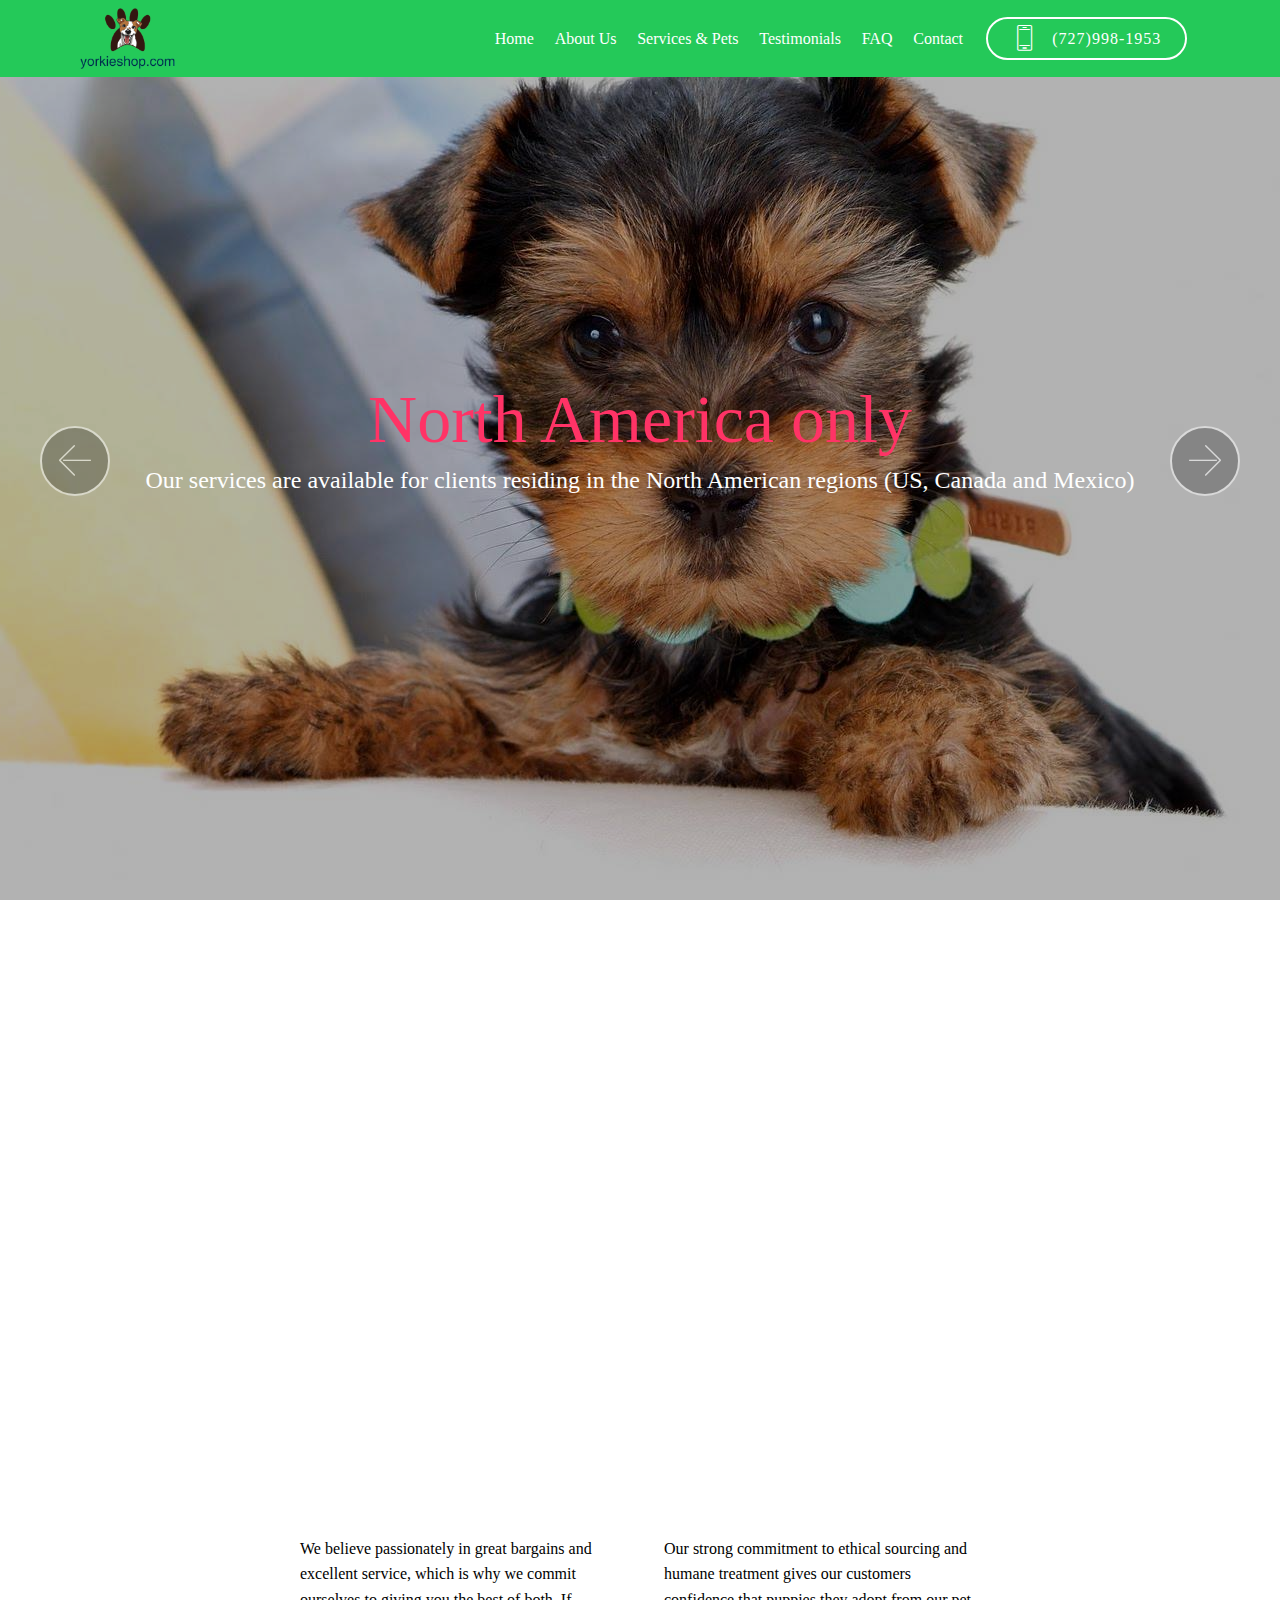
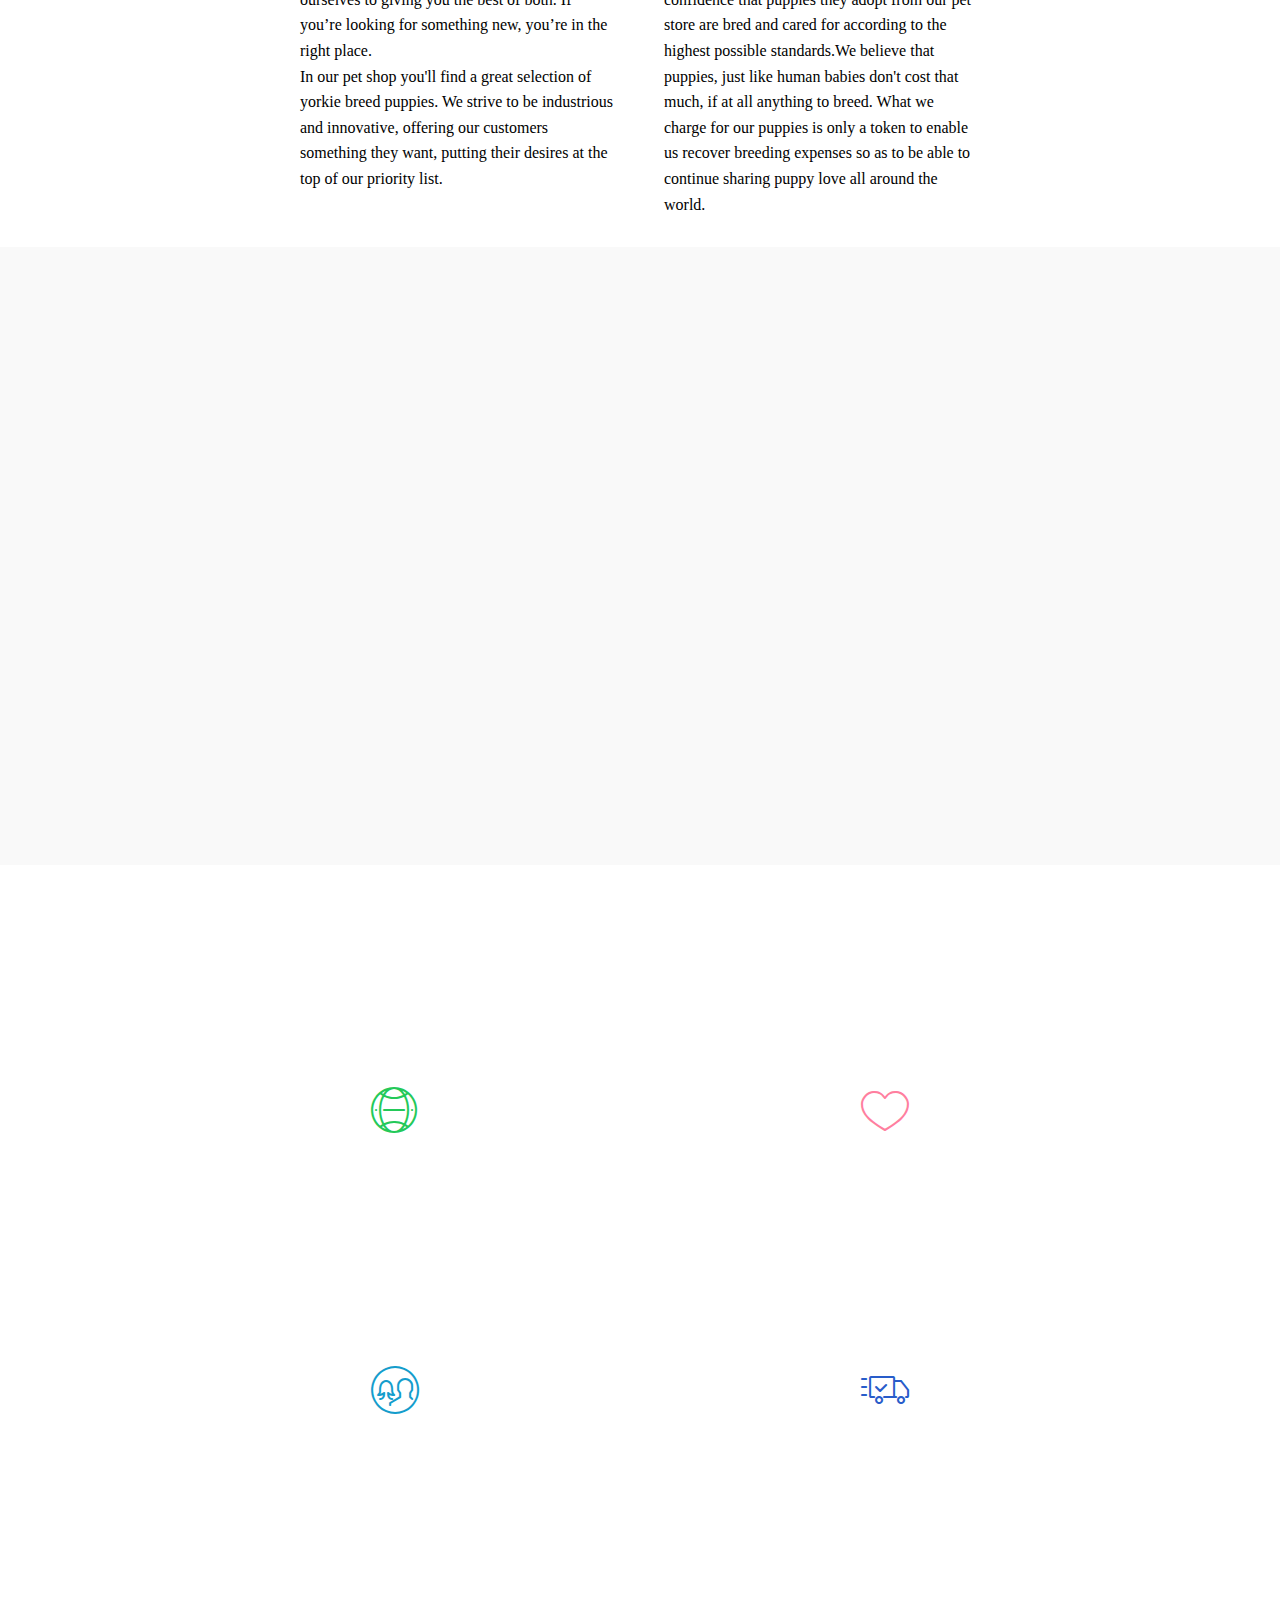
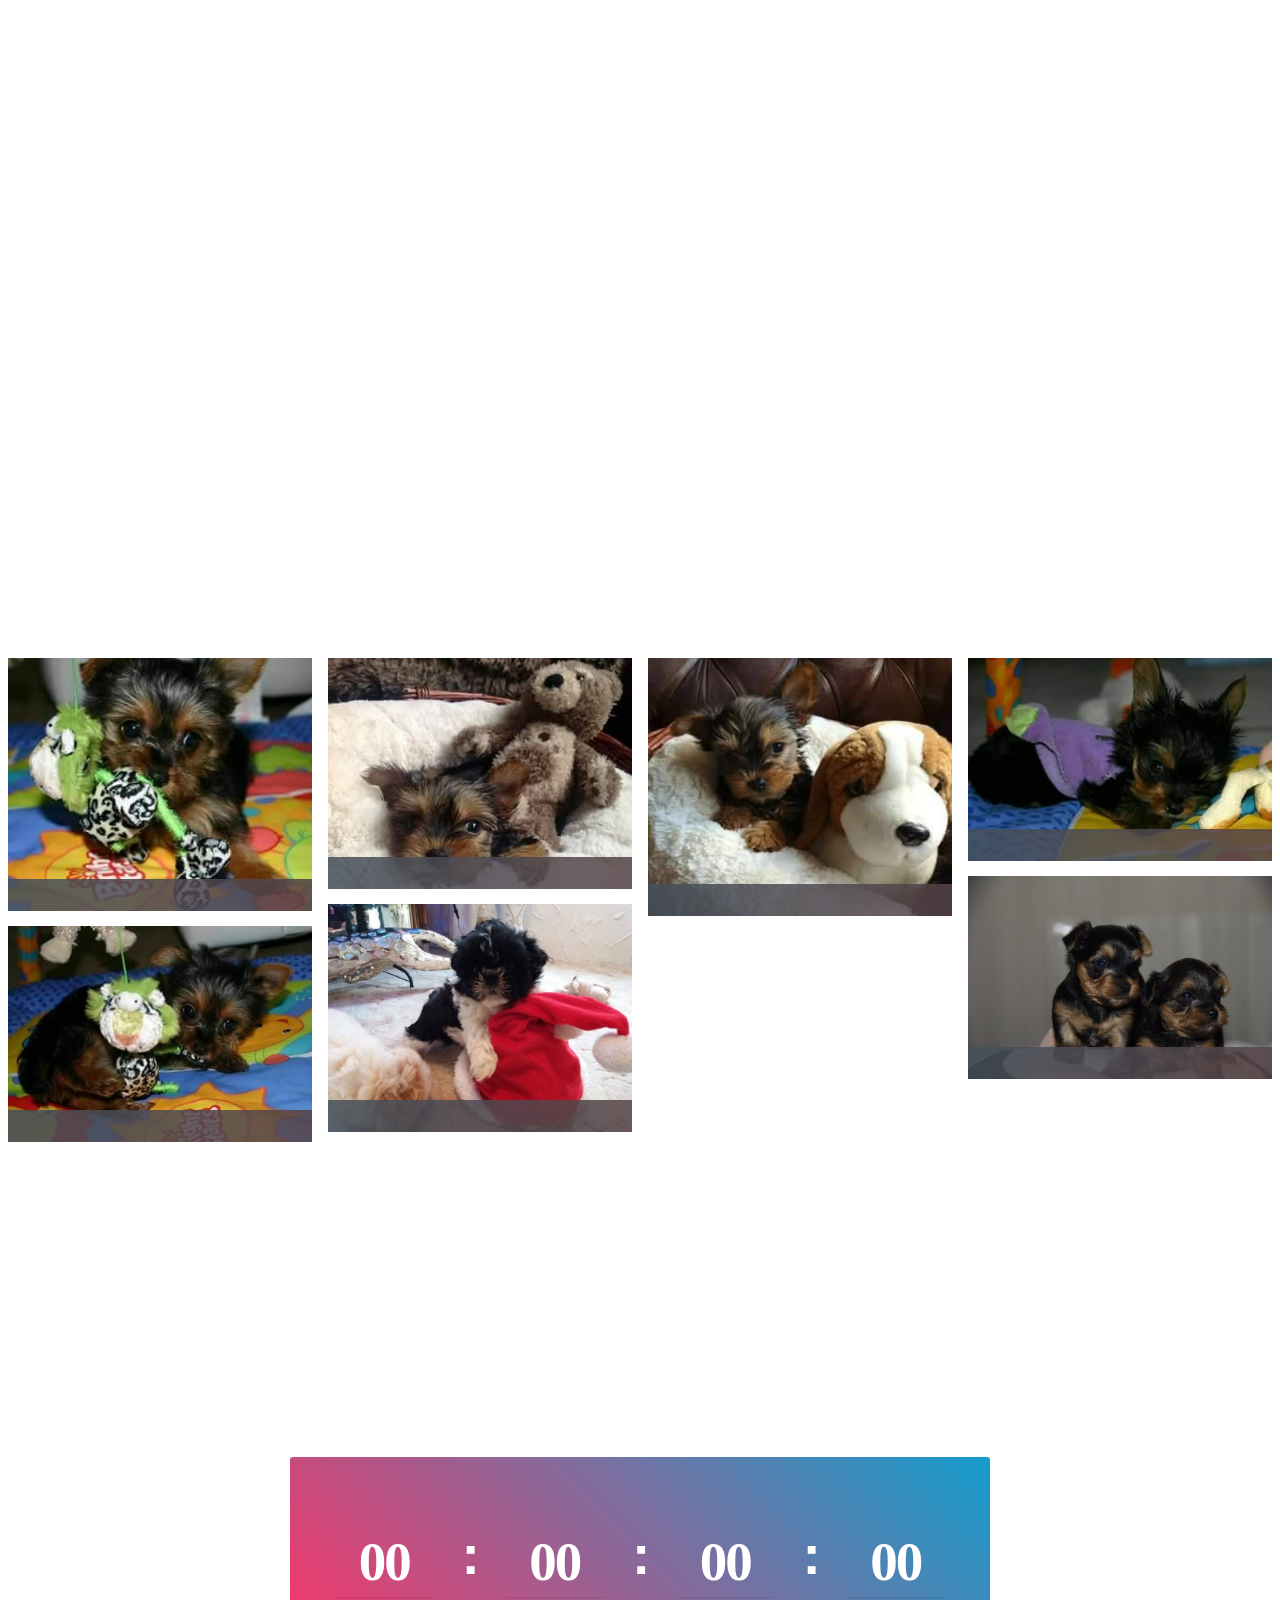
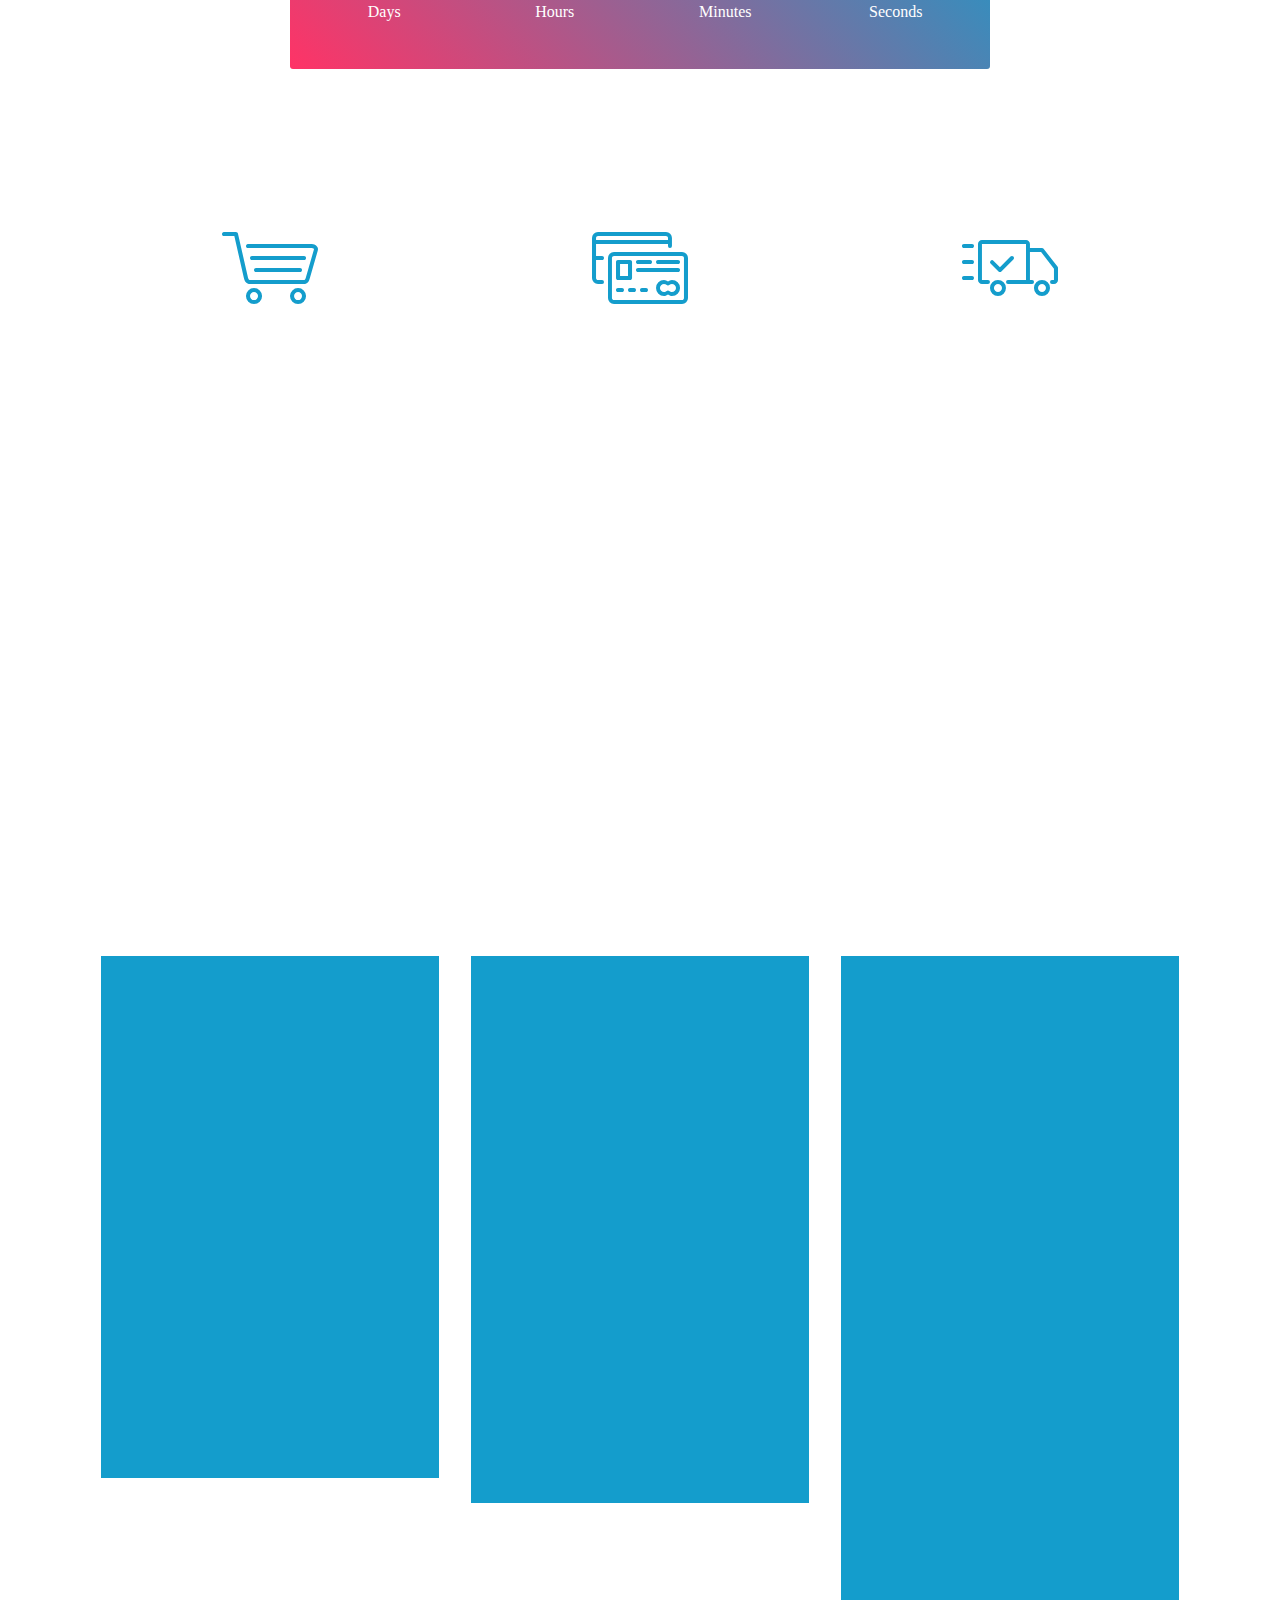
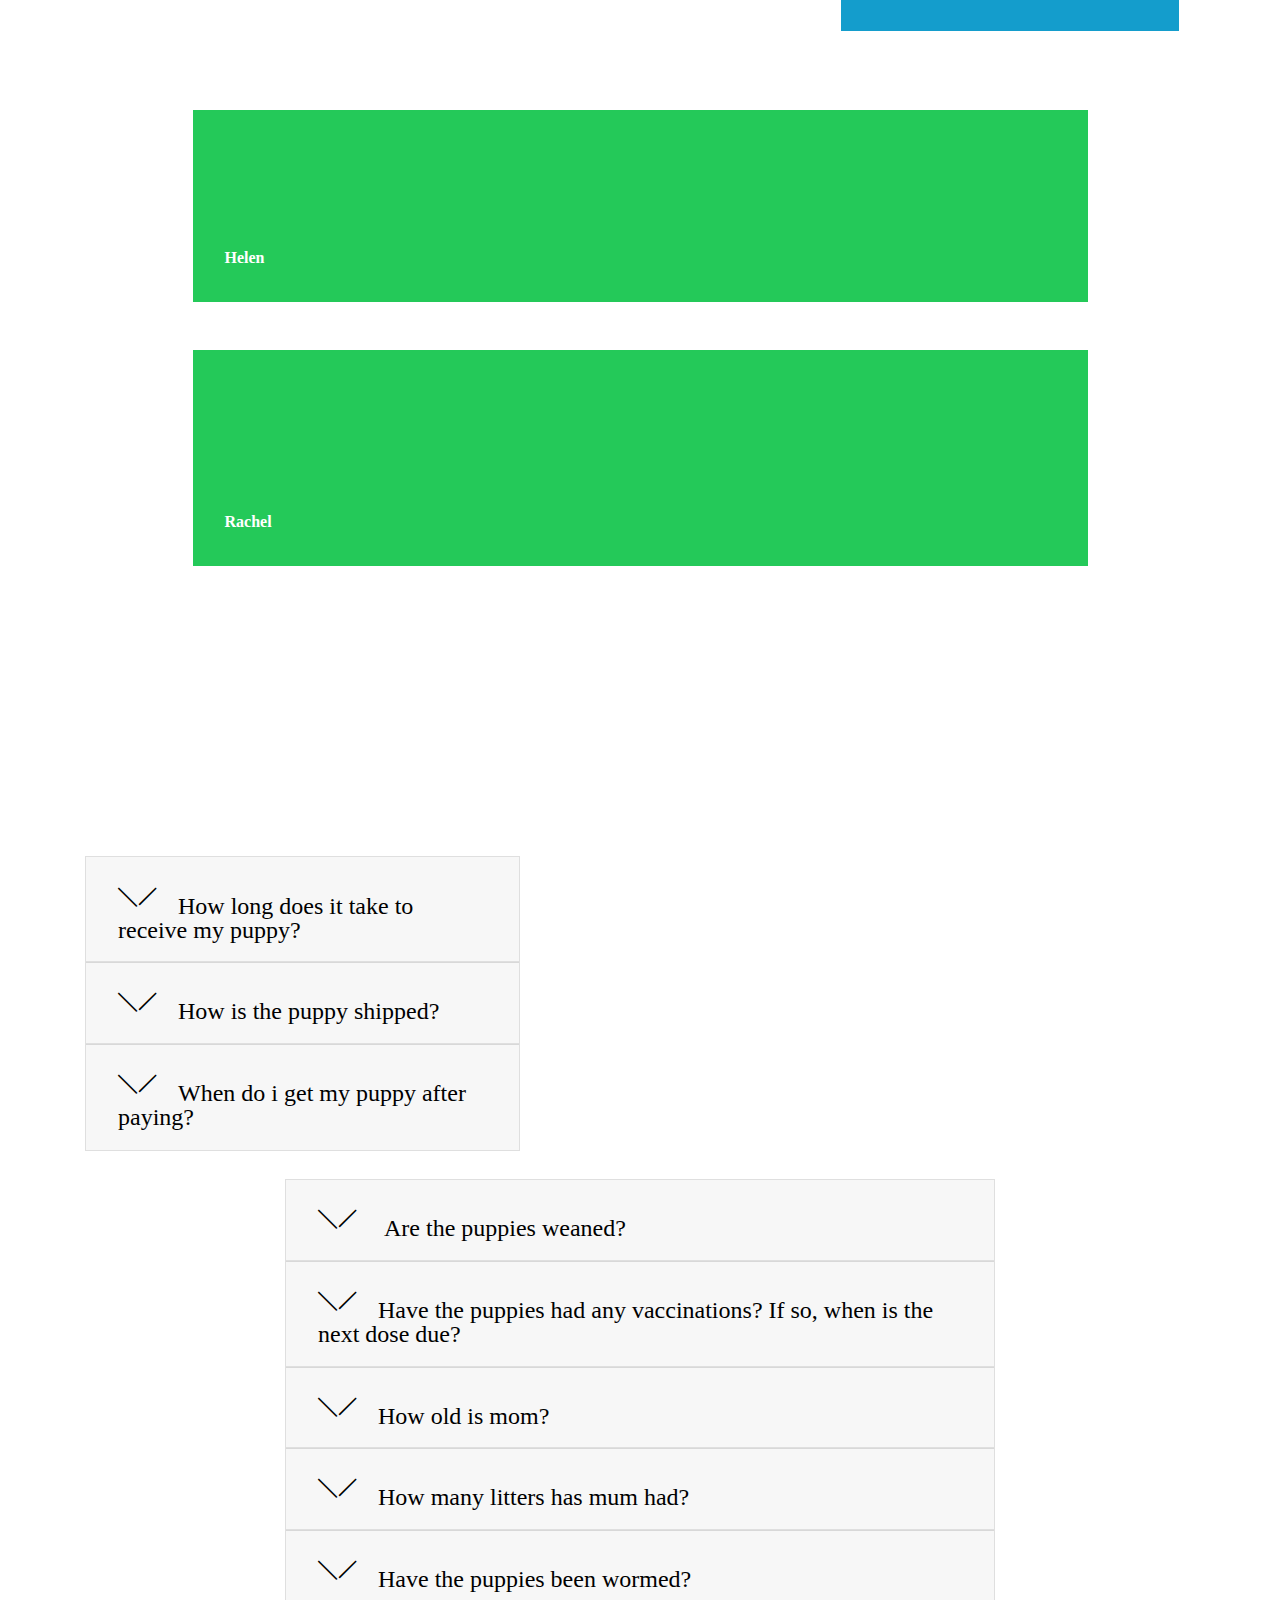
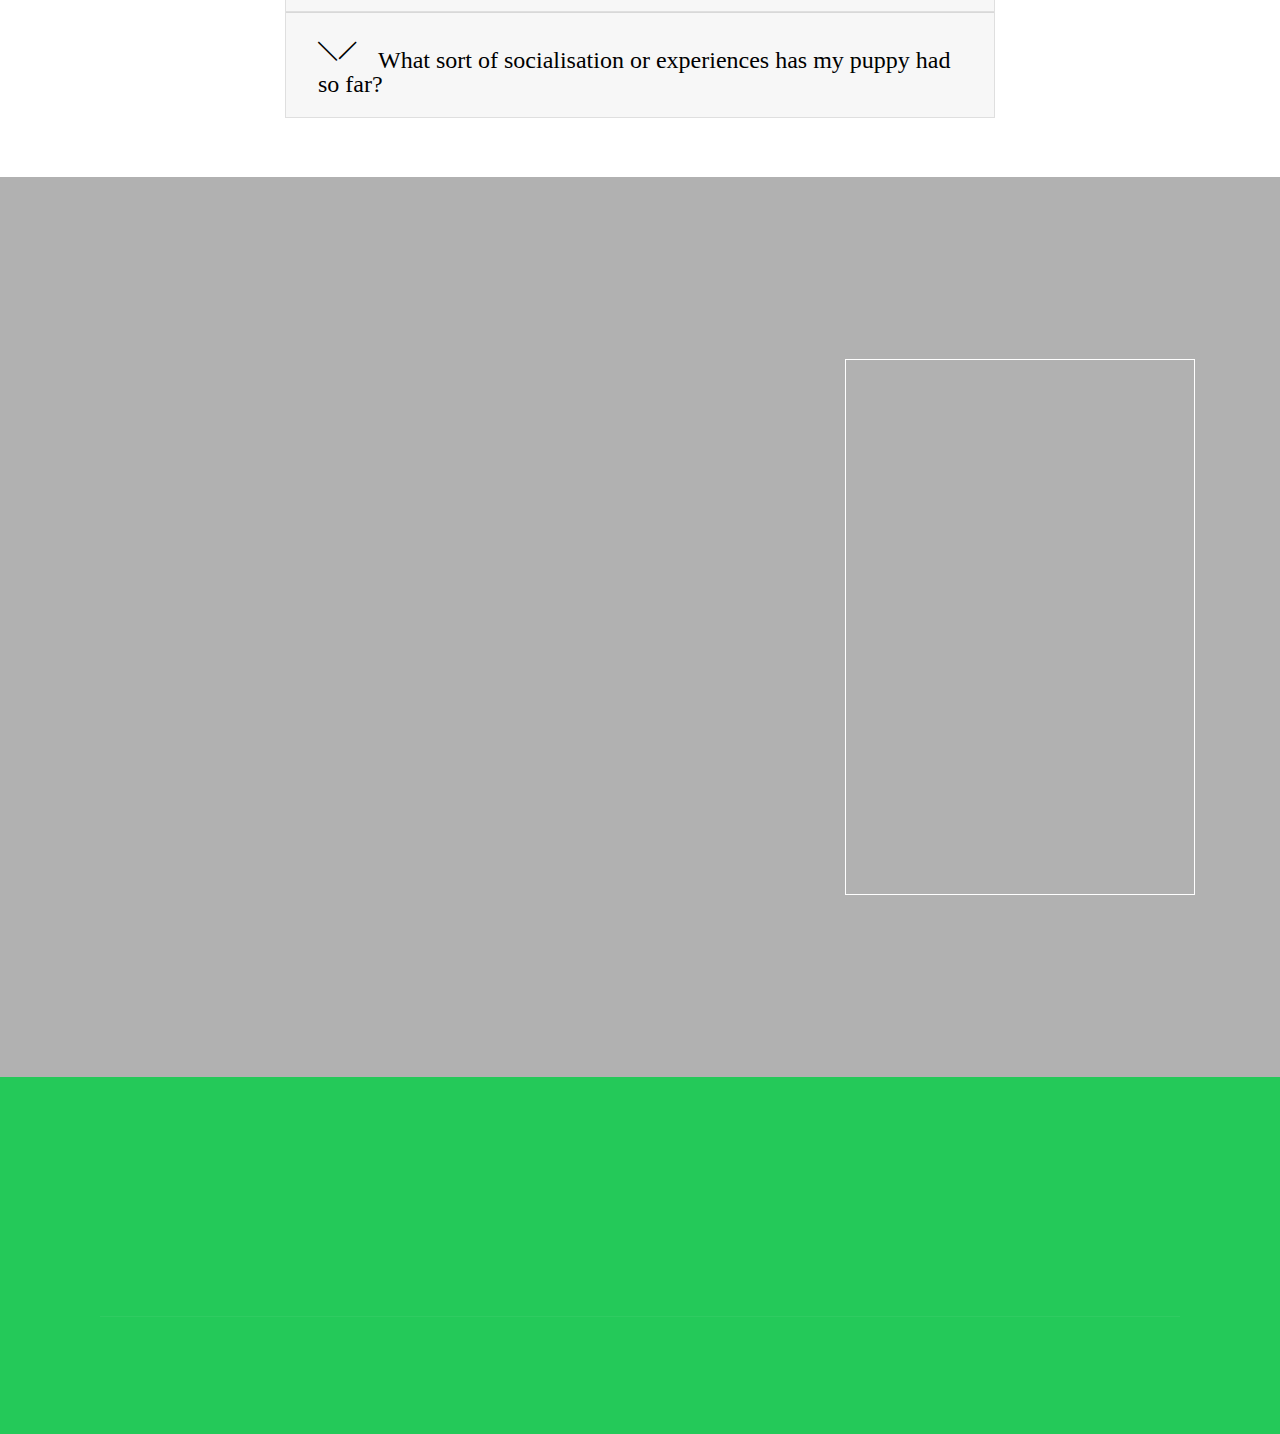
==== commit fa90cbd3: "Add files via upload" ====
--- a/index.html
+++ b/index.html
@@ -1,11 +1,11 @@
 <!DOCTYPE html>
-<html>
+<html >
 <head>
-  <!-- Site made with Mobirise Website Builder v4.4.0, https://mobirise.com -->
+  <!-- Site made with Mobirise Website Builder v4.5.4, https://mobirise.com -->
   <meta charset="UTF-8">
   <meta http-equiv="X-UA-Compatible" content="IE=edge">
-  <meta name="generator" content="Mobirise v4.4.0, mobirise.com">
-  <meta name="viewport" content="width=device-width, initial-scale=1">
+  <meta name="generator" content="Mobirise v4.5.4, mobirise.com">
+  <meta name="viewport" content="width=device-width, initial-scale=1, minimum-scale=1">
   <link rel="shortcut icon" href="assets/images/zjhl2lgef9cyrql0jfa7kzbw2vudqx9pnxfi1jd9oxde9g5shnn1i..-1-310x240.png" type="image/x-icon">
   <meta name="description" content="Welcome to XYZ pet shop.">
   <title>Home</title>
@@ -15,18 +15,18 @@
   <link rel="stylesheet" href="assets/bootstrap/css/bootstrap-grid.min.css">
   <link rel="stylesheet" href="assets/bootstrap/css/bootstrap-reboot.min.css">
   <link rel="stylesheet" href="assets/dropdown/css/style.css">
-  <link rel="stylesheet" href="assets/animate.css/animate.min.css">
+  <link rel="stylesheet" href="assets/animatecss/animate.min.css">
   <link rel="stylesheet" href="assets/socicon/css/styles.css">
-  <link rel="stylesheet" href="assets/data-tables/data-tables.bootstrap4.min.css">
+  <link rel="stylesheet" href="assets/datatables/data-tables.bootstrap4.min.css">
   <link rel="stylesheet" href="assets/theme/css/style.css">
-  <link rel="stylesheet" href="assets/mobirise-gallery/style.css">
+  <link rel="stylesheet" href="assets/gallery/style.css">
   <link rel="stylesheet" href="assets/mobirise/css/mbr-additional.css" type="text/css">
   
   
   
 </head>
 <body>
-<section class="menu cid-qCgKfV1yEl" once="menu" id="menu2-0" data-rv-view="149">
+<section class="menu cid-qCgKfV1yEl" once="menu" id="menu2-0">
 
     
 
@@ -43,7 +43,7 @@
             <div class="navbar-brand">
                 <span class="navbar-logo">
                     <a href="https://mobirise.com">
-                        <img src="assets/images/zjhl2lgef9cyrql0jfa7kzbw2vudqx9pnxfi1jd9oxde9g5shnn1i..-1-310x240.png" alt="Mobirise" title="" media-simple="true" style="height: 3.8rem;">
+                        <img src="assets/images/zjhl2lgef9cyrql0jfa7kzbw2vudqx9pnxfi1jd9oxde9g5shnn1i..-1-310x240.png" alt="Mobirise" title="" style="height: 3.8rem;">
                     </a>
                 </span>
                 
@@ -62,15 +62,15 @@
     </nav>
 </section>
 
-<section class="engine"><a href="https://mobirise.co/c">free site maker</a></section><section class="carousel slide cid-qCgKpXKaJi" data-interval="false" id="slider1-1" data-rv-view="151">
-
-    
-
-    <div class="full-screen"><div class="mbr-slider slide carousel" data-pause="true" data-keyboard="false" data-ride="carousel" data-interval="5000"><div class="carousel-inner" role="listbox"><div class="carousel-item slider-fullscreen-image" data-bg-video-slide="false" style="background-image: url(assets/images/with-dogs2-2000x1296.jpg);"><div class="container container-slide"><div class="image_wrapper"><div class="mbr-overlay" style="opacity: 0.3;"></div><img src="assets/images/with-dogs2-2000x1296.jpg"><div class="carousel-caption justify-content-center"><div class="col-10 align-center"><h2 class="mbr-fonts-style display-1">Healthy and Beautiful Pets</h2><p class="lead mbr-text mbr-fonts-style display-5">Our pet collection comprises of the most beautiful and healthiest pets you will in the pet market</p></div></div></div></div></div><div class="carousel-item slider-fullscreen-image active" data-bg-video-slide="false" style="background-image: url(assets/images/with-dogs3-2000x1008.jpg);"><div class="container container-slide"><div class="image_wrapper"><div class="mbr-overlay" style="opacity: 0.3;"></div><img src="assets/images/with-dogs3-2000x1008.jpg"><div class="carousel-caption justify-content-center"><div class="col-10 align-center"><h2 class="mbr-fonts-style display-1">Welcome to HYP Online Pet Shop</h2><p class="lead mbr-text mbr-fonts-style display-5">A North American pet shoping platform with over 127 partners available in the US and Canada.</p></div></div></div></div></div><div class="carousel-item slider-fullscreen-image" data-bg-video-slide="false" style="background-image: url(assets/images/220-4252x4252-all-free-download.com-2000x2000.jpg);"><div class="container container-slide"><div class="image_wrapper"><div class="mbr-overlay" style="opacity: 0.3;"></div><img src="assets/images/220-4252x4252-all-free-download.com-2000x2000.jpg"><div class="carousel-caption justify-content-center"><div class="col-10 align-center"><h2 class="mbr-fonts-style display-1">North America only</h2><p class="lead mbr-text mbr-fonts-style display-5">Our services are available for clients residing in the North American regions (US, Canada and Mexico)</p></div></div></div></div></div></div><a data-app-prevent-settings="" class="carousel-control carousel-control-prev" role="button" data-slide="prev" href="#slider1-1"><span aria-hidden="true" class="mbri-left mbr-iconfont"></span><span class="sr-only">Previous</span></a><a data-app-prevent-settings="" class="carousel-control carousel-control-next" role="button" data-slide="next" href="#slider1-1"><span aria-hidden="true" class="mbri-right mbr-iconfont"></span><span class="sr-only">Next</span></a></div></div>
-
-</section>
-
-<section class="mbr-section content4 cid-qEPqn0mZEl" id="content4-2" data-rv-view="163">
+<section class="engine"><a href="https://mobirise.co/e">web maker software</a></section><section class="carousel slide cid-qCgKpXKaJi" data-interval="false" id="slider1-1">
+
+    
+
+    <div class="full-screen"><div class="mbr-slider slide carousel" data-pause="true" data-keyboard="false" data-ride="carousel" data-interval="5000"><div class="carousel-inner" role="listbox"><div class="carousel-item slider-fullscreen-image" data-bg-video-slide="false" style="background-image: url(assets/images/yorkie-wallpaper-24219-24882-hd-wallpapers-1600x1000.jpg);"><div class="container container-slide"><div class="image_wrapper"><div class="mbr-overlay" style="opacity: 0.3;"></div><img src="assets/images/yorkie-wallpaper-24219-24882-hd-wallpapers-1600x1000.jpg"><div class="carousel-caption justify-content-center"><div class="col-10 align-center"><h2 class="mbr-fonts-style display-1">Healthy and Beautiful Pets</h2><p class="lead mbr-text mbr-fonts-style display-5">Our pet collection comprises of the most beautiful and healthiest pets you will in the pet market</p></div></div></div></div></div><div class="carousel-item slider-fullscreen-image" data-bg-video-slide="false" style="background-image: url(assets/images/wallup-106123-1920x1200.jpg);"><div class="container container-slide"><div class="image_wrapper"><div class="mbr-overlay" style="opacity: 0.3;"></div><img src="assets/images/wallup-106123-1920x1200.jpg"><div class="carousel-caption justify-content-center"><div class="col-10 align-center"><h2 class="mbr-fonts-style display-1">Welcome to HYP Online Pet Shop</h2><p class="lead mbr-text mbr-fonts-style display-5">A North American pet shoping platform with over 127 partners available in the US and Canada.</p></div></div></div></div></div><div class="carousel-item slider-fullscreen-image active" data-bg-video-slide="false" style="background-image: url(assets/images/25-yorkshire-terrier-1600x900.jpg);"><div class="container container-slide"><div class="image_wrapper"><div class="mbr-overlay" style="opacity: 0.3;"></div><img src="assets/images/25-yorkshire-terrier-1600x900.jpg"><div class="carousel-caption justify-content-center"><div class="col-10 align-center"><h2 class="mbr-fonts-style display-1">North America only</h2><p class="lead mbr-text mbr-fonts-style display-5">Our services are available for clients residing in the North American regions (US, Canada and Mexico)</p></div></div></div></div></div></div><a data-app-prevent-settings="" class="carousel-control carousel-control-prev" role="button" data-slide="prev" href="#slider1-1"><span aria-hidden="true" class="mbri-left mbr-iconfont"></span><span class="sr-only">Previous</span></a><a data-app-prevent-settings="" class="carousel-control carousel-control-next" role="button" data-slide="next" href="#slider1-1"><span aria-hidden="true" class="mbri-right mbr-iconfont"></span><span class="sr-only">Next</span></a></div></div>
+
+</section>
+
+<section class="mbr-section content4 cid-qEPqn0mZEl" id="content4-2">
 
     
 
@@ -85,7 +85,7 @@
     </div>
 </section>
 
-<section class="mbr-section content4 cid-qF5Lw0gVZi" id="content4-g" data-rv-view="165">
+<section class="mbr-section content4 cid-qF5Lw0gVZi" id="content4-g">
 
     
 
@@ -101,7 +101,7 @@
     </div>
 </section>
 
-<section class="mbr-section article content3 cid-qF5LpLE4bL" id="content3-f" data-rv-view="167">
+<section class="mbr-section article content3 cid-qF5LpLE4bL" id="content3-f">
       
      
 
@@ -115,7 +115,7 @@
     </div>
 </section>
 
-<section class="section-table cid-qF93vgQam5" id="table1-12" data-rv-view="168">
+<section class="section-table cid-qF93vgQam5" id="table1-12">
 
   
   
@@ -174,7 +174,7 @@
     </div>
 </section>
 
-<section class="features12 cid-qF5L8xY9Pw" id="features12-e" data-rv-view="215">
+<section class="features12 cid-qF5L8xY9Pw" id="features12-e">
     
     
 
@@ -190,7 +190,7 @@
                 <div class="card pl-3 pr-3 pb-5">
                     <div class="mbr-card-img-title">
                         <div class="card-img pb-3">
-                             <span class="mbr-iconfont mbri-globe-2" style="color: rgb(36, 201, 89);" media-simple="true"></span>
+                             <span class="mbr-iconfont mbri-globe-2" style="color: rgb(36, 201, 89);"></span>
                         </div>
                         <div class="mbr-crt-title">
                             <h4 class="card-title py-2 mbr-crt-title mbr-fonts-style display-4">
@@ -207,7 +207,7 @@
                 <div class="card pl-3 pr-3 pb-5">
                     <div class="mbr-card-img-title">
                         <div class="card-img pb-3">
-                            <span class="mbr-iconfont mbri-users" style="color: rgb(20, 157, 204);" media-simple="true"></span>
+                            <span class="mbr-iconfont mbri-users" style="color: rgb(20, 157, 204);"></span>
                         </div>
                         <div class="mbr-crt-title">
                             <h4 class="card-title py-2 mbr-crt-title mbr-fonts-style display-4">
@@ -223,14 +223,14 @@
             </div>
 
             <div class="mbr-figure" style="width: 37%;">
-                <img src="assets/images/wallup-106122-1920x1200.jpg" alt="Mobirise" title="" media-simple="true">
+                <img src="assets/images/wallup-106122-1920x1200.jpg" alt="Mobirise" title="">
             </div>
 
             <div class="block-content align-left  ">
                 <div class="card pl-3 pr-3 pb-5">
                     <div class="mbr-card-img-title">
                         <div class="card-img pb-3">
-                             <span class="mbr-iconfont mbri-hearth" style="color: rgb(255, 127, 159);" media-simple="true"></span>
+                             <span class="mbr-iconfont mbri-hearth" style="color: rgb(255, 127, 159);"></span>
                         </div>
                         <div class="mbr-crt-title">
                             <h4 class="card-title py-2 mbr-crt-title mbr-fonts-style display-4">
@@ -247,7 +247,7 @@
                 <div class="card pl-3 pr-3 pb-5">
                     <div class="mbr-card-img-title">
                         <div class="card-img pb-3">
-                            <span class="mbr-iconfont mbri-delivery" style="color: rgb(40, 92, 202);" media-simple="true"></span>
+                            <span class="mbr-iconfont mbri-delivery" style="color: rgb(40, 92, 202);"></span>
                         </div>
                         <div class="mbr-crt-title">
                             <h4 class="card-title py-2 mbr-crt-title mbr-fonts-style display-4">
@@ -264,7 +264,7 @@
     </div>
 </section>
 
-<section class="mbr-section article content12 cid-qEPtmJxwMe" id="content12-a" data-rv-view="218">
+<section class="mbr-section article content12 cid-qEPtmJxwMe" id="content12-a">
      
 
     <div class="container">
@@ -280,7 +280,7 @@
     </div>
 </section>
 
-<section class="mbr-section content4 cid-qF8U0KHpUH" id="content4-n" data-rv-view="219">
+<section class="mbr-section content4 cid-qF8U0KHpUH" id="content4-n">
 
     
 
@@ -296,17 +296,17 @@
     </div>
 </section>
 
-<section class="mbr-gallery mbr-slider-carousel cid-qF8VsLlsSn" id="gallery1-q" data-rv-view="221">
+<section class="mbr-gallery mbr-slider-carousel cid-qF8VsLlsSn" id="gallery1-q">
 
     
 
     <div>
-        <div><!-- Filter --><!-- Gallery --><div class="mbr-gallery-row"><div class="mbr-gallery-layout-default"><div><div><div class="mbr-gallery-item mbr-gallery-item--p1" data-video-url="false" data-tags="Animated"><div href="#lb-gallery1-q" data-slide-to="0" data-toggle="modal"><img src="assets/images/signal-2017-12-28-3935-960x1280-800x1066.jpg" alt=""><span class="icon-focus"></span><span class="mbr-gallery-title mbr-fonts-style display-7"><a href="order.html" class="text-white">French Bulldog Puppies $1250 - $2300</a></span></div></div><div class="mbr-gallery-item mbr-gallery-item--p1" data-video-url="false" data-tags="Awesome"><div href="#lb-gallery1-q" data-slide-to="1" data-toggle="modal"><img src="assets/images/signal-2017-12-28-5327-1280x720-800x450.jpg" alt=""><span class="icon-focus"></span><span class="mbr-gallery-title mbr-fonts-style display-7"><a href="order.html" class="text-white">English Bulldog Puppies $820 - $2300</a></span></div></div><div class="mbr-gallery-item mbr-gallery-item--p1" data-video-url="false" data-tags="Awesome"><div href="#lb-gallery1-q" data-slide-to="2" data-toggle="modal"><img src="assets/images/signal-2017-12-28-11823-1280x960-800x600.jpg" alt=""><span class="icon-focus"></span><span class="mbr-gallery-title mbr-fonts-style display-7"><strong><a href="order.html" class="text-white">Pomeranian Puppies $890 - $1500</a></strong></span></div></div><div class="mbr-gallery-item mbr-gallery-item--p1" data-video-url="false" data-tags="Responsive"><div href="#lb-gallery1-q" data-slide-to="3" data-toggle="modal"><img src="assets/images/signal-2017-12-28-2723-600x648-600x648.jpg" alt=""><span class="icon-focus"></span><span class="mbr-gallery-title mbr-fonts-style display-7"><strong><a href="order.html" class="text-white">Maltese Puppies $850 - $1500</a></strong></span></div></div><div class="mbr-gallery-item mbr-gallery-item--p1" data-video-url="false" data-tags="Animated"><div href="#lb-gallery1-q" data-slide-to="4" data-toggle="modal"><img src="assets/images/1-1-1280x853-800x533.jpg" alt=""><span class="icon-focus"></span><span class="mbr-gallery-title mbr-fonts-style display-7"><a href="order.html" class="text-white">Yorkie Puppies $1090 - $1900</a></span></div></div><div class="mbr-gallery-item mbr-gallery-item--p1" data-video-url="false" data-tags="Animated"><div href="#lb-gallery1-q" data-slide-to="5" data-toggle="modal"><img src="assets/images/signal-2017-12-28-11442-1280x960-800x600.jpg" alt=""><span class="icon-focus"></span><span class="mbr-gallery-title mbr-fonts-style display-7"><a href="order.html" class="text-white">Siberian Husky Puppies $850 - $1300</a></span></div></div><div class="mbr-gallery-item mbr-gallery-item--p1" data-video-url="false" data-tags="Animated"><div href="#lb-gallery1-q" data-slide-to="6" data-toggle="modal"><img src="assets/images/2-male-poodle-pups-5a323e5d9e302-960x1280-800x1066.jpg" alt=""><span class="icon-focus"></span><span class="mbr-gallery-title mbr-fonts-style display-7">Poodle<a href="order.html" class="text-white">&nbsp;Puppies $1090 - $2100</a></span></div></div><div class="mbr-gallery-item mbr-gallery-item--p1" data-video-url="false" data-tags="Animated"><div href="#lb-gallery1-q" data-slide-to="7" data-toggle="modal"><img src="assets/images/good-homes-for-these-lovely-girls-5a491ef0c5d71-1280x1280-800x800.jpg" alt=""><span class="icon-focus"></span><span class="mbr-gallery-title mbr-fonts-style display-7">Chihuahua&nbsp;<a href="order.html" class="text-white">Puppies $1090 - $2100</a></span></div></div><div class="mbr-gallery-item mbr-gallery-item--p1" data-video-url="false" data-tags="Animated"><div href="#lb-gallery1-q" data-slide-to="8" data-toggle="modal"><img src="assets/images/0002-1280x1099-800x686.jpg" alt=""><span class="icon-focus"></span><span class="mbr-gallery-title mbr-fonts-style display-7">Golden retriever&nbsp;<a href="order.html" class="text-white">Puppies $1090 - $2100</a></span></div></div><div class="mbr-gallery-item mbr-gallery-item--p1" data-video-url="false" data-tags="Animated"><div href="#lb-gallery1-q" data-slide-to="9" data-toggle="modal"><img src="assets/images/american-bulldog-puppies-for-sale-5a05f4f4b39211-960x1280-800x1066.jpg" alt=""><span class="icon-focus"></span><span class="mbr-gallery-title mbr-fonts-style display-7">American BullDog&nbsp;<a href="order.html" class="text-white">Puppies $1090 - $2100</a></span></div></div><div class="mbr-gallery-item mbr-gallery-item--p1" data-video-url="false" data-tags="Animated"><div href="#lb-gallery1-q" data-slide-to="10" data-toggle="modal"><img src="assets/images/a3d1102c555c6bbccdbd2a8e4a12610e-1280x960-800x600.jpg" alt=""><span class="icon-focus"></span><span class="mbr-gallery-title mbr-fonts-style display-7">Shihtzu&nbsp;<a href="order.html" class="text-white">Puppies $1090 - $2100</a></span></div></div></div></div><div class="clearfix"></div></div></div><!-- Lightbox --><div data-app-prevent-settings="" class="mbr-slider modal fade carousel slide" tabindex="-1" data-keyboard="true" data-interval="false" id="lb-gallery1-q"><div class="modal-dialog"><div class="modal-content"><div class="modal-body"><div class="carousel-inner"><div class="carousel-item"><img src="assets/images/signal-2017-12-28-3935-960x1280.jpg" alt=""></div><div class="carousel-item"><img src="assets/images/signal-2017-12-28-5327-1280x720.jpg" alt=""></div><div class="carousel-item"><img src="assets/images/signal-2017-12-28-11823-1280x960.jpg" alt=""></div><div class="carousel-item"><img src="assets/images/signal-2017-12-28-2723-600x648.jpg" alt=""></div><div class="carousel-item"><img src="assets/images/1-1-1280x853.jpg" alt=""></div><div class="carousel-item"><img src="assets/images/signal-2017-12-28-11442-1280x960.jpg" alt=""></div><div class="carousel-item"><img src="assets/images/2-male-poodle-pups-5a323e5d9e302-960x1280.jpg" alt=""></div><div class="carousel-item"><img src="assets/images/good-homes-for-these-lovely-girls-5a491ef0c5d71-1280x1280.jpg" alt=""></div><div class="carousel-item"><img src="assets/images/0002-1280x1099.jpg" alt=""></div><div class="carousel-item active"><img src="assets/images/american-bulldog-puppies-for-sale-5a05f4f4b39211-960x1280.jpg" alt=""></div><div class="carousel-item"><img src="assets/images/a3d1102c555c6bbccdbd2a8e4a12610e-1280x960.jpg" alt=""></div></div><a class="carousel-control carousel-control-prev" role="button" data-slide="prev" href="#lb-gallery1-q"><span class="mbri-left mbr-iconfont" aria-hidden="true"></span><span class="sr-only">Previous</span></a><a class="carousel-control carousel-control-next" role="button" data-slide="next" href="#lb-gallery1-q"><span class="mbri-right mbr-iconfont" aria-hidden="true"></span><span class="sr-only">Next</span></a><a class="close" href="#" role="button" data-dismiss="modal"><span class="sr-only">Close</span></a></div></div></div></div></div>
-    </div>
-
-</section>
-
-<section class="countdown2 cid-qF8WmkOYYZ" id="countdown2-r" data-rv-view="268">
+        <div><!-- Filter --><!-- Gallery --><div class="mbr-gallery-row"><div class="mbr-gallery-layout-default"><div><div><div class="mbr-gallery-item mbr-gallery-item--p1" data-video-url="false" data-tags="Animated"><div href="#lb-gallery1-q" data-slide-to="0" data-toggle="modal"><img src="assets/images/26855810-1931758790410284-1200547923-n-350x291-350x291.jpg" alt=""><span class="icon-focus"></span><span class="mbr-gallery-title mbr-fonts-style display-7"></span></div></div><div class="mbr-gallery-item mbr-gallery-item--p1" data-video-url="false" data-tags="Awesome"><div href="#lb-gallery1-q" data-slide-to="1" data-toggle="modal"><img src="assets/images/26857128-1931758990410264-101406310-n-390x296-390x296.jpg" alt=""><span class="icon-focus"></span><span class="mbr-gallery-title mbr-fonts-style display-7"></span></div></div><div class="mbr-gallery-item mbr-gallery-item--p1" data-video-url="false" data-tags="Awesome"><div href="#lb-gallery1-q" data-slide-to="2" data-toggle="modal"><img src="assets/images/26857615-1931759033743593-344955614-n-349x296-349x296.jpg" alt=""><span class="icon-focus"></span><span class="mbr-gallery-title mbr-fonts-style display-7"></span></div></div><div class="mbr-gallery-item mbr-gallery-item--p1" data-video-url="false" data-tags="Responsive"><div href="#lb-gallery1-q" data-slide-to="3" data-toggle="modal"><img src="assets/images/26913756-1931758860410277-659703850-n-444x296-444x296.jpg" alt=""><span class="icon-focus"></span><span class="mbr-gallery-title mbr-fonts-style display-7"></span></div></div><div class="mbr-gallery-item mbr-gallery-item--p1" data-video-url="false" data-tags="Animated"><div href="#lb-gallery1-q" data-slide-to="4" data-toggle="modal"><img src="assets/images/1-1-1280x853-800x533.jpg" alt=""><span class="icon-focus"></span><span class="mbr-gallery-title mbr-fonts-style display-7"></span></div></div><div class="mbr-gallery-item mbr-gallery-item--p1" data-video-url="false" data-tags="Animated"><div href="#lb-gallery1-q" data-slide-to="5" data-toggle="modal"><img src="assets/images/a3d1102c555c6bbccdbd2a8e4a12610e-1280x960-800x600.jpg" alt=""><span class="icon-focus"></span><span class="mbr-gallery-title mbr-fonts-style display-7"></span></div></div><div class="mbr-gallery-item mbr-gallery-item--p1" data-video-url="false" data-tags="Responsive"><div href="#lb-gallery1-q" data-slide-to="6" data-toggle="modal"><img src="assets/images/26913874-1931758650410298-1545244124-n-417x296-417x296.jpg" alt=""><span class="icon-focus"></span><span class="mbr-gallery-title mbr-fonts-style display-7"></span></div></div></div></div><div class="clearfix"></div></div></div><!-- Lightbox --><div data-app-prevent-settings="" class="mbr-slider modal fade carousel slide" tabindex="-1" data-keyboard="true" data-interval="false" id="lb-gallery1-q"><div class="modal-dialog"><div class="modal-content"><div class="modal-body"><div class="carousel-inner"><div class="carousel-item"><img src="assets/images/26855810-1931758790410284-1200547923-n-350x291.jpg" alt=""></div><div class="carousel-item"><img src="assets/images/26857128-1931758990410264-101406310-n-390x296.jpg" alt=""></div><div class="carousel-item"><img src="assets/images/26857615-1931759033743593-344955614-n-349x296.jpg" alt=""></div><div class="carousel-item"><img src="assets/images/26913756-1931758860410277-659703850-n-444x296.jpg" alt=""></div><div class="carousel-item"><img src="assets/images/1-1-1280x853.jpg" alt=""></div><div class="carousel-item"><img src="assets/images/a3d1102c555c6bbccdbd2a8e4a12610e-1280x960.jpg" alt=""></div><div class="carousel-item active"><img src="assets/images/26913874-1931758650410298-1545244124-n-417x296.jpg" alt=""></div></div><a class="carousel-control carousel-control-prev" role="button" data-slide="prev" href="#lb-gallery1-q"><span class="mbri-left mbr-iconfont" aria-hidden="true"></span><span class="sr-only">Previous</span></a><a class="carousel-control carousel-control-next" role="button" data-slide="next" href="#lb-gallery1-q"><span class="mbri-right mbr-iconfont" aria-hidden="true"></span><span class="sr-only">Next</span></a><a class="close" href="#" role="button" data-dismiss="modal"><span class="sr-only">Close</span></a></div></div></div></div></div>
+    </div>
+
+</section>
+
+<section class="countdown2 cid-qF8WmkOYYZ" id="countdown2-r">
 
     
 
@@ -336,7 +336,7 @@
     </div>
 </section>
 
-<section class="features1 cid-qF8RnR3Bs0" id="features1-m" data-rv-view="271">
+<section class="features1 cid-qF8RnR3Bs0" id="features1-m">
     
     
 
@@ -346,7 +346,7 @@
 
             <div class="card p-3 col-12 col-md-6 col-lg-4">
                 <div class="card-img pb-3">
-                    <span class="mbr-iconfont mbri-shopping-cart" media-simple="true"></span>
+                    <span class="mbr-iconfont mbri-shopping-cart"></span>
                 </div>
                 <div class="card-box">
                     <h4 class="card-title py-3 mbr-fonts-style display-4">
@@ -359,7 +359,7 @@
 
             <div class="card p-3 col-12 col-md-6 col-lg-4">
                 <div class="card-img pb-3">
-                    <span class="mbr-iconfont mbri-credit-card" media-simple="true"></span>
+                    <span class="mbr-iconfont mbri-credit-card"></span>
                 </div>
                 <div class="card-box">
                     <h4 class="card-title py-3 mbr-fonts-style display-4">Make Payement</h4>
@@ -370,7 +370,7 @@
 
             <div class="card p-3 col-12 col-md-6 col-lg-4">
                 <div class="card-img pb-3">
-                    <span class="mbr-iconfont mbri-delivery" media-simple="true"></span>
+                    <span class="mbr-iconfont mbri-delivery"></span>
                 </div>
                 <div class="card-box">
                     <h4 class="card-title py-3 mbr-fonts-style display-4">
@@ -389,7 +389,7 @@
 
 </section>
 
-<section class="mbr-section content8 cid-qF8WqvvLMu" id="content8-s" data-rv-view="274">
+<section class="mbr-section content8 cid-qF8WqvvLMu" id="content8-s">
 
     
 
@@ -402,7 +402,7 @@
     </div>
 </section>
 
-<section class="testimonials1 cid-qEPrehkLqs" id="testimonials1-4" data-rv-view="275">
+<section class="testimonials1 cid-qEPrehkLqs" id="testimonials1-4">
 
     
 
@@ -424,7 +424,7 @@
                 <div class="panel-item p-3">
                     <div class="card-block">
                         <div class="testimonial-photo">
-                            <img src="assets/images/face1.jpg" media-simple="true">
+                            <img src="assets/images/face1.jpg">
                         </div>
                         <p class="mbr-text mbr-fonts-style display-7">
                            I was kinda skeptical about buying from pet store so far away from the New York &nbsp;but I am pleased. I got my little bundle of love and he has been calm, alert, and eating. He even appears to already be adjusting. Handsome little fella Ive renamed Meeko
@@ -442,7 +442,7 @@
                 <div class="panel-item p-3">
                     <div class="card-block">
                         <div class="testimonial-photo">
-                            <img src="assets/images/face2.jpg" media-simple="true">
+                            <img src="assets/images/face2.jpg">
                         </div>
                         <p class="mbr-text mbr-fonts-style display-7">
                            I have bought 2 pupies from this company a male and female. Both dogs arrived on time via plane. Clear instructions were going on care and customer service is good. Both dogs are happy, healthy, and loving. I would buy again from this company in the future. I never believed i just gave a try. 
@@ -460,7 +460,7 @@
                 <div class="panel-item p-3">
                     <div class="card-block">
                         <div class="testimonial-photo">
-                            <img src="assets/images/face3.jpg" media-simple="true">
+                            <img src="assets/images/face3.jpg">
                         </div>
                         <p class="mbr-text mbr-fonts-style display-7">
                            My husband and I decided to buy a pet Yorkie from HYP store. The owners were very friendly and helpful. We didn't pay as much as we thought for the delivery. however they called us asking if we wanted him earlier! When we picked him up at our nearest airport, he was everything we expected and more. He is a beautiful puppy and we are so happy he joined our family. I would totally buy more from them if I could!
@@ -483,7 +483,7 @@
     </div>   
 </section>
 
-<section class="testimonials4 cid-qFcSMY84XX" id="testimonials4-15" data-rv-view="278">
+<section class="testimonials4 cid-qFcSMY84XX" id="testimonials4-15">
 
   
 
@@ -523,7 +523,7 @@
   </div>
 </section>
 
-<section class="accordion2 cid-qEPt6igJcn" id="accordion2-7" data-rv-view="286">
+<section class="accordion2 cid-qEPt6igJcn" id="accordion2-7">
 
     
 
@@ -535,16 +535,16 @@
                 <h2 class="mbr-section-title align-center pb-3 mbr-fonts-style display-2">
                         FAQ</h2>
                 
-                <div id="bootstrap-accordion_9" class="panel-group accordionStyles accordion pt-5 mt-3" role="tablist" aria-multiselectable="true">
+                <div id="bootstrap-accordion_12" class="panel-group accordionStyles accordion pt-5 mt-3" role="tablist" aria-multiselectable="true">
                         <div class="card">
                             <div class="card-header" role="tab" id="headingOne">
-                                <a role="button" class="collapsed panel-title text-black" data-toggle="collapse" data-parent="#bootstrap-accordion_9" data-core="" href="#collapse1_9" aria-expanded="false" aria-controls="collapse1">
+                                <a role="button" class="collapsed panel-title text-black" data-toggle="collapse" data-parent="#bootstrap-accordion_12" data-core="" href="#collapse1_12" aria-expanded="false" aria-controls="collapse1">
                                     <h4 class="mbr-fonts-style display-5">
                                         <span class="sign mbr-iconfont mbri-arrow-down inactive"></span>&nbsp;How long does it take to receive my puppy?
 </h4>
                                 </a>
                             </div>
-                            <div id="collapse1_9" class="panel-collapse noScroll collapse" role="tabpanel" aria-labelledby="headingOne">
+                            <div id="collapse1_12" class="panel-collapse noScroll collapse" role="tabpanel" aria-labelledby="headingOne">
                                 <div class="panel-body p-4">
                                     <p class="mbr-fonts-style panel-text display-7">
                                        It takes a maximum of 48 hours within USA to deliver a puppy depending on your location and if out of USA it may take 4 days at most depending on the country. </p>
@@ -554,14 +554,14 @@
                 
                         <div class="card">
                             <div class="card-header" role="tab" id="headingTwo">
-                                <a role="button" class="collapsed panel-title text-black" data-toggle="collapse" data-parent="#bootstrap-accordion_9" data-core="" href="#collapse2_9" aria-expanded="false" aria-controls="collapse2">
+                                <a role="button" class="collapsed panel-title text-black" data-toggle="collapse" data-parent="#bootstrap-accordion_12" data-core="" href="#collapse2_12" aria-expanded="false" aria-controls="collapse2">
                                     <h4 class="mbr-fonts-style mbr-fonts-style display-5">
                                         <span class="sign mbr-iconfont mbri-arrow-down inactive"></span>&nbsp;How is the puppy shipped?
 </h4>
                                 </a>
                                 
                             </div>
-                            <div id="collapse2_9" class="panel-collapse noScroll collapse" role="tabpanel" aria-labelledby="headingTwo">
+                            <div id="collapse2_12" class="panel-collapse noScroll collapse" role="tabpanel" aria-labelledby="headingTwo">
                                 <div class="panel-body p-4">
                                     <p class="mbr-fonts-style panel-text display-7">
                                        It will be flown from the delivery agency here to your nearest airport and from your nearest airport it will be delivered to your door steps using a cargo van okay </p>
@@ -571,13 +571,13 @@
                 
                         <div class="card">
                             <div class="card-header" role="tab" id="headingThree">
-                                <a role="button" class="collapsed panel-title text-black" data-toggle="collapse" data-parent="#bootstrap-accordion_9" data-core="" href="#collapse3_9" aria-expanded="false" aria-controls="collapse3">
+                                <a role="button" class="collapsed panel-title text-black" data-toggle="collapse" data-parent="#bootstrap-accordion_12" data-core="" href="#collapse3_12" aria-expanded="false" aria-controls="collapse3">
                                     <h4 class="mbr-fonts-style display-5">
                                         <span class="sign mbr-iconfont mbri-arrow-down inactive"></span>&nbsp;When do i get my puppy after paying?
 </h4>
                                 </a>
                             </div>
-                            <div id="collapse3_9" class="panel-collapse noScroll collapse" role="tabpanel" aria-labelledby="headingThree">
+                            <div id="collapse3_12" class="panel-collapse noScroll collapse" role="tabpanel" aria-labelledby="headingThree">
                                 <div class="panel-body p-4">
                                     <p class="mbr-fonts-style panel-text display-7">After confirmation of your payment and registration of the puppy, we will get back to you with a valid tracking number that you will use to track the delivery of your puppy. &nbsp;</p>
                                 </div>
@@ -592,13 +592,13 @@
                 </div>
             </div>
             <div class="mbr-figure" style="width: 146%;">
-                    <img src="assets/images/1-1689x1125.jpg" alt="Mobirise" title="" media-simple="true">
-            </div>
-        </div>
-    </div>
-</section>
-
-<section class="accordion1 cid-qF9m8C5EJg" id="accordion1-14" data-rv-view="289">
+                    <img src="assets/images/1-1689x1125.jpg" alt="Mobirise" title="">
+            </div>
+        </div>
+    </div>
+</section>
+
+<section class="accordion1 cid-qF9m8C5EJg" id="accordion1-14">
 
     
 
@@ -610,15 +610,15 @@
                     
                 </div>
                 <div class="clearfix"></div>
-                <div id="bootstrap-accordion_10" class="panel-group accordionStyles accordion" role="tablist" aria-multiselectable="true">
+                <div id="bootstrap-accordion_13" class="panel-group accordionStyles accordion" role="tablist" aria-multiselectable="true">
                     <div class="card">
                         <div class="card-header" role="tab" id="headingOne">
-                            <a role="button" class="panel-title collapsed text-black" data-toggle="collapse" data-parent="#bootstrap-accordion_10" data-core="" href="#collapse1_10" aria-expanded="false" aria-controls="collapse1">
+                            <a role="button" class="panel-title collapsed text-black" data-toggle="collapse" data-parent="#bootstrap-accordion_13" data-core="" href="#collapse1_13" aria-expanded="false" aria-controls="collapse1">
                                 <h4 class="mbr-fonts-style display-5">
                                     <span class="sign mbr-iconfont mbri-arrow-down inactive"></span>&nbsp; Are the puppies weaned?&nbsp;</h4>
                             </a>
                         </div>
-                        <div id="collapse1_10" class="panel-collapse noScroll collapse " role="tabpanel" aria-labelledby="headingOne">
+                        <div id="collapse1_13" class="panel-collapse noScroll collapse " role="tabpanel" aria-labelledby="headingOne">
                             <div class="panel-body p-4">
                                 <p class="mbr-fonts-style panel-text display-7">
                                    At seven weeks our puppies are already fully weaned. If they are not, then should be on a special command by a client. </p>
@@ -627,14 +627,14 @@
                     </div>
                     <div class="card">
                         <div class="card-header" role="tab" id="headingTwo">
-                            <a role="button" class="collapsed panel-title text-black" data-toggle="collapse" data-parent="#bootstrap-accordion_10" data-core="" href="#collapse2_10" aria-expanded="false" aria-controls="collapse2">
+                            <a role="button" class="collapsed panel-title text-black" data-toggle="collapse" data-parent="#bootstrap-accordion_13" data-core="" href="#collapse2_13" aria-expanded="false" aria-controls="collapse2">
                                 <h4 class="mbr-fonts-style display-5">
                                     <span class="sign mbr-iconfont mbri-arrow-down inactive"></span>&nbsp;Have the puppies had any vaccinations? If so, when is the next dose due?
 </h4>
                             </a>
                             
                         </div>
-                        <div id="collapse2_10" class="panel-collapse noScroll collapse" role="tabpanel" aria-labelledby="headingTwo">
+                        <div id="collapse2_13" class="panel-collapse noScroll collapse" role="tabpanel" aria-labelledby="headingTwo">
                             <div class="panel-body p-4">
                                 <p class="mbr-fonts-style panel-text display-7">
                                    All our Puppies are vaccinated at 6-9 weeks of age and then again at 10-12 weeks. They will become fully protected two weeks after the second vaccination. You will need to do this if the breeder has not. </p>
@@ -643,13 +643,13 @@
                     </div>
                     <div class="card">
                         <div class="card-header" role="tab" id="headingThree">
-                            <a role="button" class="collapsed text-black panel-title" data-toggle="collapse" data-parent="#bootstrap-accordion_10" data-core="" href="#collapse3_10" aria-expanded="false" aria-controls="collapse3">
+                            <a role="button" class="collapsed text-black panel-title" data-toggle="collapse" data-parent="#bootstrap-accordion_13" data-core="" href="#collapse3_13" aria-expanded="false" aria-controls="collapse3">
                                 <h4 class="mbr-fonts-style display-5">
                                     <span class="sign mbr-iconfont mbri-arrow-down inactive"></span>&nbsp;How old is mom?
                                 </h4>
                             </a>
                         </div>
-                        <div id="collapse3_10" class="panel-collapse noScroll collapse" role="tabpanel" aria-labelledby="headingThree">
+                        <div id="collapse3_13" class="panel-collapse noScroll collapse" role="tabpanel" aria-labelledby="headingThree">
                             <div class="panel-body p-4">
                                 <p class="mbr-fonts-style panel-text display-7">They are all over a year old, but not obviously very old.&nbsp;</p>
                             </div>
@@ -657,13 +657,13 @@
                     </div>
                     <div class="card">
                         <div class="card-header" role="tab" id="headingThree">
-                            <a role="button" class="collapsed panel-title text-black" data-toggle="collapse" data-parent="#bootstrap-accordion_10" data-core="" href="#collapse4_10" aria-expanded="false" aria-controls="collapse4">
+                            <a role="button" class="collapsed panel-title text-black" data-toggle="collapse" data-parent="#bootstrap-accordion_13" data-core="" href="#collapse4_13" aria-expanded="false" aria-controls="collapse4">
                                 <h4 class="mbr-fonts-style display-5">
                                     <span class="sign mbr-iconfont mbri-arrow-down inactive"></span>&nbsp;How many litters has mum had?
 </h4>
                             </a> 
                         </div>
-                        <div id="collapse4_10" class="panel-collapse noScroll collapse" role="tabpanel" aria-labelledby="headingThree">
+                        <div id="collapse4_13" class="panel-collapse noScroll collapse" role="tabpanel" aria-labelledby="headingThree">
                             <div class="panel-body p-4">
                                 <p class="mbr-fonts-style panel-text display-7">
                                    It is against the law to breed a bitch more than six times in her lifetime. We have a licence to breed as many times as we can.  </p>
@@ -672,13 +672,13 @@
                     </div>
                     <div class="card">
                         <div class="card-header" role="tab" id="headingThree">
-                            <a role="button" class="collapsed panel-title text-black" data-toggle="collapse" data-parent="#bootstrap-accordion_10" data-core="" href="#collapse5_10" aria-expanded="false" aria-controls="collapse5">
+                            <a role="button" class="collapsed panel-title text-black" data-toggle="collapse" data-parent="#bootstrap-accordion_13" data-core="" href="#collapse5_13" aria-expanded="false" aria-controls="collapse5">
                                 <h4 class="mbr-fonts-style display-5">
                                     <span class="sign mbr-iconfont mbri-arrow-down inactive"></span>&nbsp;Have the puppies been wormed?
 </h4>
                             </a>
                         </div>
-                        <div id="collapse5_10" class="panel-collapse noScroll collapse" role="tabpanel" aria-labelledby="headingThree">
+                        <div id="collapse5_13" class="panel-collapse noScroll collapse" role="tabpanel" aria-labelledby="headingThree">
                             <div class="panel-body p-4">
                                 <p class="mbr-fonts-style panel-text display-7">
                                    All puppies are wormed at birth. Worming starts with us at about two weeks old of the puppy, be repeated every two weeks by the buyer after purchasing the puppy </p>
@@ -687,13 +687,13 @@
                     </div>
                     <div class="card">
                         <div class="card-header" role="tab" id="headingThree">
-                            <a role="button" class="collapsed panel-title text-black" data-toggle="collapse" data-parent="#bootstrap-accordion_10" data-core="" href="#collapse6_10" aria-expanded="false" aria-controls="collapse6">
+                            <a role="button" class="collapsed panel-title text-black" data-toggle="collapse" data-parent="#bootstrap-accordion_13" data-core="" href="#collapse6_13" aria-expanded="false" aria-controls="collapse6">
                                 <h4 class="mbr-fonts-style display-5">
                                     <span class="sign mbr-iconfont mbri-arrow-down inactive"></span>&nbsp;What sort of socialisation or experiences has my puppy had so far?
 </h4>
                             </a>
                         </div>
-                        <div id="collapse6_10" class="panel-collapse noScroll collapse" role="tabpanel" aria-labelledby="headingThree">
+                        <div id="collapse6_13" class="panel-collapse noScroll collapse" role="tabpanel" aria-labelledby="headingThree">
                             <div class="panel-body p-4">
                                 <p class="mbr-fonts-style panel-text display-7">
                                    Our puppies are raised in a home environment with all the noise and through traffic of a normal home, so they can cope with daily life as a pet. They are also raised among other pets like cats, other dogs, among children, etc. So they are well socialized. </p>
@@ -706,7 +706,7 @@
     </div>
 </section>
 
-<section class="cid-qEPst9fgza mbr-fullscreen mbr-parallax-background" id="header15-6" data-rv-view="292">
+<section class="cid-qEPst9fgza mbr-fullscreen mbr-parallax-background" id="header15-6">
 
     
 
@@ -724,7 +724,7 @@
     <div class="form-container">
         <div class="media-container-column" data-form-type="formoid">
             <div data-form-alert="" hidden="" class="align-center">Thanks for filling out the form!</div>
-            <form class="mbr-form" action="https://mobirise.com/" method="post" data-form-title="Mobirise Form"><input type="hidden" data-form-email="true" value="JxN8NzSg8LsC7EUyO+1RBXx0AXLNj4X87GPCTSH+QFXulLG+uy+EaI5y9uadI5hALgRSyCl44JrxRmq1bgN2MwPELVvySPvlV68eDAG2oDJADv0G/JQwF90Ly7lOKqdS">
+            <form class="mbr-form" action="https://mobirise.com/" method="post" data-form-title="Mobirise Form"><input type="hidden" data-form-email="true" value="4BQQALQYQ7j25sbWsgxkTwdsAiitFs8GTrUZeOnGsjeKimiYznzDRWw8iuAWP2ihh/VH78Sdc1hdF8EXenIYvXdUddHrckb65bOxMU6K7akQpWxySF0Odm7ELn848FQ0">
                 <div data-for="name">
                     <div class="form-group">
                         <input type="text" class="form-control px-3" name="name" data-form-field="Name" placeholder="Name" required="" id="name-header15-6">
@@ -753,7 +753,7 @@
     
 </section>
 
-<section class="cid-qF96zNGjlG" id="footer1-13" data-rv-view="295">
+<section class="cid-qF96zNGjlG" id="footer1-13">
 
     
 
@@ -764,7 +764,7 @@
             <div class="col-12 col-md-3">
                 <div class="media-wrap">
                     <a href="index.html">
-                        <img src="assets/images/zjhl2lgef9cyrql0jfa7kzbw2vudqx9pnxfi1jd9oxde9g5shnn1i..-310x240.png" alt="Mobirise" title="" media-simple="true">
+                        <img src="assets/images/zjhl2lgef9cyrql0jfa7kzbw2vudqx9pnxfi1jd9oxde9g5shnn1i..-310x240.png" alt="Mobirise" title="">
                     </a>
                 </div>
             </div>
@@ -772,7 +772,7 @@
                 <h5 class="pb-3">
                     Address
                 </h5>
-                <p class="mbr-text">Durham st &nbsp;#2 &nbsp;Boston &nbsp; &nbsp; &nbsp; &nbsp; &nbsp; &nbsp; &nbsp; Massachusetts, 02115</p>
+                <p class="mbr-text">Durham st &nbsp;#2 &nbsp;Boston &nbsp;<br>1415E7th Ave Tampa,FL33605<br>USA &nbsp; &nbsp; &nbsp; &nbsp; &nbsp;</p>
             </div>
             <div class="col-12 col-md-3 mbr-fonts-style display-7">
                 <h5 class="pb-3">
@@ -813,27 +813,27 @@
   <script src="assets/popper/popper.min.js"></script>
   <script src="assets/tether/tether.min.js"></script>
   <script src="assets/bootstrap/js/bootstrap.min.js"></script>
-  <script src="assets/smooth-scroll/smooth-scroll.js"></script>
+  <script src="assets/smoothscroll/smooth-scroll.js"></script>
   <script src="assets/dropdown/js/script.min.js"></script>
-  <script src="assets/touch-swipe/jquery.touch-swipe.min.js"></script>
-  <script src="assets/viewport-checker/jquery.viewportchecker.js"></script>
-  <script src="assets/jquery-mb-ytplayer/jquery.mb.ytplayer.min.js"></script>
-  <script src="assets/jarallax/jarallax.min.js"></script>
-  <script src="assets/bootstrap-carousel-swipe/bootstrap-carousel-swipe.js"></script>
-  <script src="assets/data-tables/jquery.data-tables.min.js"></script>
-  <script src="assets/data-tables/data-tables.bootstrap4.min.js"></script>
+  <script src="assets/touchswipe/jquery.touch-swipe.min.js"></script>
+  <script src="assets/viewportchecker/jquery.viewportchecker.js"></script>
+  <script src="assets/ytplayer/jquery.mb.ytplayer.min.js"></script>
+  <script src="assets/parallax/jarallax.min.js"></script>
+  <script src="assets/bootstrapcarouselswipe/bootstrap-carousel-swipe.js"></script>
+  <script src="assets/datatables/jquery.data-tables.min.js"></script>
+  <script src="assets/datatables/data-tables.bootstrap4.min.js"></script>
   <script src="assets/masonry/masonry.pkgd.min.js"></script>
   <script src="assets/imagesloaded/imagesloaded.pkgd.min.js"></script>
   <script src="assets/countdown/jquery.countdown.min.js"></script>
-  <script src="assets/jquery-mb-vimeo_player/jquery.mb.vimeo_player.js"></script>
+  <script src="assets/vimeoplayer/jquery.mb.vimeo_player.js"></script>
   <script src="assets/theme/js/script.js"></script>
-  <script src="assets/mobirise-gallery/player.min.js"></script>
-  <script src="assets/mobirise-gallery/script.js"></script>
-  <script src="assets/mobirise-slider-video/script.js"></script>
+  <script src="assets/gallery/player.min.js"></script>
+  <script src="assets/gallery/script.js"></script>
+  <script src="assets/slidervideo/script.js"></script>
   <script src="assets/formoid/formoid.min.js"></script>
   
   
- <div id="scrollToTop" class="scrollToTop mbr-arrow-up"><a style="text-align: center;"><i class="mbri-down mbr-iconfont"></i></a></div>
+ <div id="scrollToTop" class="scrollToTop mbr-arrow-up"><a style="text-align: center;"><i></i></a></div>
     <input name="animation" type="hidden">
   </body>
 </html>--- a/assets/datatables/data-tables.bootstrap4.min.css
+++ b/assets/datatables/data-tables.bootstrap4.min.css
@@ -0,0 +1 @@
+table.dataTable{clear:both;margin-top:6px !important;margin-bottom:6px !important;max-width:none !important;border-collapse:separate !important}table.dataTable td,table.dataTable th{-webkit-box-sizing:content-box;box-sizing:content-box}table.dataTable td.dataTables_empty,table.dataTable th.dataTables_empty{text-align:center}table.dataTable.nowrap th,table.dataTable.nowrap td{white-space:nowrap}div.dataTables_wrapper div.dataTables_length label{font-weight:normal;text-align:left;white-space:nowrap}div.dataTables_wrapper div.dataTables_length select{width:75px;display:inline-block}div.dataTables_wrapper div.dataTables_filter{text-align:right}div.dataTables_wrapper div.dataTables_filter label{font-weight:normal;white-space:nowrap;text-align:left}div.dataTables_wrapper div.dataTables_filter input{margin-left:0.5em;display:inline-block;width:auto}div.dataTables_wrapper div.dataTables_info{padding-top:0.85em;white-space:nowrap}div.dataTables_wrapper div.dataTables_paginate{margin:0;white-space:nowrap;text-align:right}div.dataTables_wrapper div.dataTables_paginate ul.pagination{margin:2px 0;white-space:nowrap}div.dataTables_wrapper div.dataTables_processing{position:absolute;top:50%;left:50%;width:200px;margin-left:-100px;margin-top:-26px;text-align:center;padding:1em 0}table.dataTable thead>tr>th.sorting_asc,table.dataTable thead>tr>th.sorting_desc,table.dataTable thead>tr>th.sorting,table.dataTable thead>tr>td.sorting_asc,table.dataTable thead>tr>td.sorting_desc,table.dataTable thead>tr>td.sorting{padding-right:30px}table.dataTable thead>tr>th:active,table.dataTable thead>tr>td:active{outline:none}table.dataTable thead .sorting,table.dataTable thead .sorting_asc,table.dataTable thead .sorting_desc,table.dataTable thead .sorting_asc_disabled,table.dataTable thead .sorting_desc_disabled{cursor:pointer;position:relative}table.dataTable thead .sorting:before,table.dataTable thead .sorting:after,table.dataTable thead .sorting_asc:before,table.dataTable thead .sorting_asc:after,table.dataTable thead .sorting_desc:before,table.dataTable thead .sorting_desc:after,table.dataTable thead .sorting_asc_disabled:before,table.dataTable thead .sorting_asc_disabled:after,table.dataTable thead .sorting_desc_disabled:before,table.dataTable thead .sorting_desc_disabled:after{position:absolute;bottom:0.9em;display:block;opacity:0.3}table.dataTable thead .sorting:before,table.dataTable thead .sorting_asc:before,table.dataTable thead .sorting_desc:before,table.dataTable thead .sorting_asc_disabled:before,table.dataTable thead .sorting_desc_disabled:before{right:1em;content:"\2191"}table.dataTable thead .sorting:after,table.dataTable thead .sorting_asc:after,table.dataTable thead .sorting_desc:after,table.dataTable thead .sorting_asc_disabled:after,table.dataTable thead .sorting_desc_disabled:after{right:0.5em;content:"\2193"}table.dataTable thead .sorting_asc:before,table.dataTable thead .sorting_desc:after{opacity:1}table.dataTable thead .sorting_asc_disabled:before,table.dataTable thead .sorting_desc_disabled:after{opacity:0}div.dataTables_scrollHead table.dataTable{margin-bottom:0 !important}div.dataTables_scrollBody table{border-top:none;margin-top:0 !important;margin-bottom:0 !important}div.dataTables_scrollBody table thead .sorting:after,div.dataTables_scrollBody table thead .sorting_asc:after,div.dataTables_scrollBody table thead .sorting_desc:after{display:none}div.dataTables_scrollBody table tbody tr:first-child th,div.dataTables_scrollBody table tbody tr:first-child td{border-top:none}div.dataTables_scrollFoot table{margin-top:0 !important;border-top:none}@media screen and (max-width: 767px){div.dataTables_wrapper div.dataTables_length,div.dataTables_wrapper div.dataTables_filter,div.dataTables_wrapper div.dataTables_info,div.dataTables_wrapper div.dataTables_paginate{text-align:center}}table.dataTable.table-condensed>thead>tr>th{padding-right:20px}table.dataTable.table-condensed .sorting:after,table.dataTable.table-condensed .sorting_asc:after,table.dataTable.table-condensed .sorting_desc:after{top:6px;right:6px}table.table-bordered.dataTable th,table.table-bordered.dataTable td{border-left-width:0}table.table-bordered.dataTable th:last-child,table.table-bordered.dataTable th:last-child,table.table-bordered.dataTable td:last-child,table.table-bordered.dataTable td:last-child{border-right-width:0}table.table-bordered.dataTable tbody th,table.table-bordered.dataTable tbody td{border-bottom-width:0}div.dataTables_scrollHead table.table-bordered{border-bottom-width:0}div.table-responsive>div.dataTables_wrapper>div.row{margin:0}div.table-responsive>div.dataTables_wrapper>div.row>div[class^="col-"]:first-child{padding-left:0}div.table-responsive>div.dataTables_wrapper>div.row>div[class^="col-"]:last-child{padding-right:0}
--- a/assets/gallery/style.css
+++ b/assets/gallery/style.css
@@ -0,0 +1,451 @@
+/*-------
+
+   Gallery
+
+-------*/
+.mbr-gallery .mbr-gallery-item {
+  position: relative;
+  display: inline-block;
+  width: 25%;
+  cursor: pointer; }
+
+@media (max-width: 768px) {
+  .mbr-gallery .mbr-gallery-item {
+    width: 50%; } }
+@media (max-width: 400px) {
+  .mbr-gallery .mbr-gallery-item {
+    width: 100%; } }
+.mbr-gallery .icon-focus,
+.mbr-gallery .icon-video {
+  position: absolute;
+  top: calc(50% - 32px);
+  left: calc(50% - 24px);
+  font-family: 'MobiriseIcons' !important;
+  font-size: 3rem !important;
+  color: #fff;
+  opacity: 0;
+  transition: .2s opacity ease-in-out;
+  z-index: 5; }
+
+.mbr-gallery .icon-focus::before {
+  content: '\e96b'; }
+
+.mbr-gallery .icon-video::before {
+  content: '\e95c'; }
+
+.mbr-gallery .mbr-gallery-item > div:hover .icon-focus,
+.mbr-gallery .mbr-gallery-item > div:hover .icon-video {
+  opacity: 1; }
+
+.mbr-gallery .mbr-gallery-item img {
+  width: 100%;
+  opacity: 1;
+  -webkit-transition: .2s opacity ease-in-out;
+  transition: .2s opacity ease-in-out; }
+
+.mbr-gallery .mbr-gallery-item > div:hover img {
+  opacity: 1; }
+
+.mbr-gallery .mbr-gallery-item > div {
+  background: #fff;
+  display: block;
+  outline: none;
+  position: relative; }
+
+.mbr-gallery .mbr-gallery-item .icon {
+  -webkit-transform: translateX(-50%) translateY(-50%);
+  -webkit-transition: .2s opacity ease-in-out;
+  color: #000;
+  font-size: 30px;
+  height: 69px;
+  left: 50%;
+  opacity: 0;
+  position: absolute;
+  top: 50%;
+  transform: translateX(-50%) translateY(-50%);
+  transition: .2s opacity ease-in-out;
+  width: 69px; }
+
+.mbr-gallery .mbr-gallery-item .icon::after,
+.mbr-gallery .mbr-gallery-item .icon::before {
+  content: '';
+  display: block;
+  position: absolute;
+  height: 69px;
+  width: 1px;
+  margin-left: 34.5px;
+  background-color: #fff; }
+
+.mbr-gallery .mbr-gallery-item .icon::after {
+  width: 69px;
+  height: 1px;
+  margin-left: 0;
+  margin-top: 34.5px; }
+
+.mbr-gallery .mbr-gallery-item > div:hover .icon {
+  opacity: 1; }
+
+.mbr-gallery .mbr-gallery-item > div:hover::before {
+  opacity: .9; }
+
+.mbr-gallery .mbr-gallery-item > div:hover .mbr-gallery-title {
+  background: transparent !important; }
+
+/* remove spacing */
+.mbr-gallery .mbr-gallery-row.no-gutter {
+  margin: 0; }
+
+.mbr-gallery .mbr-gallery-row.no-gutter .mbr-gallery-item {
+  padding: 0; }
+
+/* container */
+.mbr-gallery .container.mbr-gallery-layout-default {
+  padding: 93px 0; }
+
+/* fix horizontal scrollbar */
+.mbr-gallery .mbr-gallery-layout-article,
+.mbr-gallery .mbr-gallery-layout-default {
+  overflow: hidden; }
+
+/* lightbox */
+.mbr-gallery .modal {
+  position: fixed;
+  overflow: hidden;
+  padding-right: 0 !important; }
+
+.mbr-gallery .modal-content {
+  border-radius: 0;
+  border: none;
+  background: transparent; }
+
+.mbr-gallery .modal-body {
+  padding: 0; }
+
+.mbr-gallery .modal-body img {
+  width: 100%; }
+
+.mbr-gallery .modal .close {
+  position: fixed;
+  background: #1b1b1b;
+  opacity: .5;
+  font-size: 35px;
+  font-weight: 300;
+  width: 70px;
+  height: 70px;
+  border-radius: 50%;
+  color: #fff;
+  top: 2.5rem;
+  right: 2.5rem;
+  line-height: 70px;
+  border: none;
+  text-align: center;
+  text-shadow: none;
+  z-index: 5;
+  -webkit-transition: opacity .3s ease;
+  -moz-transition: opacity .3s ease;
+  -o-transition: opacity .3s ease;
+  transition: opacity .3s ease;
+  font-family: 'MobiriseIcons'; }
+  .mbr-gallery .modal .close::before {
+    content: '\e91a'; }
+
+.mbr-gallery .modal .close:hover {
+  opacity: 1;
+  background: #000;
+  color: #fff; }
+
+.mbr-gallery .modal-dialog {
+  max-width: 100% !important; }
+
+.mbr-gallery .modal.in .modal-dialog {
+  margin: 0 auto; }
+
+/* modal back color opacity */
+.modal-backdrop.in {
+  opacity: .8;
+  filter: alpha(opacity=80); }
+
+@media (max-width: 768px) {
+  .mbr-gallery .carousel-control,
+  .mbr-gallery .carousel-indicators,
+  .mbr-gallery .modal .close {
+    position: fixed; } }
+/* fix fade in effect */
+.mbr-gallery .modal.fade .modal-dialog {
+  -webkit-transition: margin-top .3s ease-out;
+  -moz-transition: margin-top .3s ease-out;
+  -o-transition: margin-top .3s ease-out;
+  transition: margin-top .3s ease-out; }
+
+.mbr-gallery .modal.fade .modal-dialog,
+.mbr-gallery .modal.in .modal-dialog {
+  -webkit-transform: none;
+  -ms-transform: none;
+  -o-transform: none;
+  transform: none; }
+
+/*-------
+
+   Slider
+
+-------*/
+.mbr-slider .carousel-inner > .active,
+.mbr-slider .carousel-inner > .next,
+.mbr-slider .carousel-inner > .prev {
+  display: table; }
+
+.mbr-slider .carousel-control {
+  position: absolute;
+  width: 70px;
+  height: 70px;
+  top: 50%;
+  margin-top: -35px;
+  line-height: 70px;
+  border-radius: 50%;
+  font-size: 35px;
+  border: 0;
+  opacity: .5;
+  text-shadow: none;
+  z-index: 5;
+  color: #fff;
+  -webkit-transition: all .2s ease-in-out 0s;
+  -o-transition: all .2s ease-in-out 0s;
+  transition: all .2s ease-in-out 0s; }
+
+.mbr-gallery .mbr-slider .carousel-control {
+  position: fixed; }
+
+@media (max-width: 991px) {
+  .mbr-gallery .mbr-slider .carousel-control {
+    bottom: 2.5rem;
+    margin-top: 0;
+    top: auto;
+    z-index: 17; } }
+.mbr-gallery .mbr-slider .carousel-inner > .active {
+  display: block; }
+
+.mbr-slider .carousel-control.left {
+  left: 0;
+  margin-left: 2.5rem; }
+
+.mbr-slider .carousel-control.right {
+  right: 0;
+  margin-right: 2.5rem; }
+
+.mbr-slider .carousel-control .icon-next,
+.mbr-slider .carousel-control .icon-prev {
+  margin-top: -18px;
+  font-size: 40px;
+  line-height: 27px; }
+
+.mbr-slider .carousel-control:hover {
+  background: #1b1b1b;
+  color: #fff;
+  opacity: 1; }
+
+.mbr-slider .carousel-indicators {
+  position: absolute;
+  bottom: 0;
+  margin-bottom: 1.5rem !important; }
+
+@media (max-width: 543px) {
+  .mbr-slider .carousel-indicators {
+    display: none; } }
+.carousel-indicators .active,
+.carousel-indicators li {
+  width: 15px;
+  height: 15px;
+  margin: 3px;
+  background: #1b1b1b;
+  border: 0;
+  opacity: .5; }
+
+.carousel-indicators .active {
+  border: 4px solid #1b1b1b;
+  background: #fff; }
+
+.carousel-indicators li {
+  max-width: 15px;
+  max-height: 15px;
+  margin: 3px;
+  background: #1b1b1b;
+  border: 0;
+  border-radius: 50%;
+  opacity: .5; }
+
+.carousel-indicators li.active {
+  border: 4px solid #1b1b1b;
+  background: #fff; }
+
+.container .carousel-indicators {
+  margin-bottom: 3px; }
+
+.mbr-gallery .mbr-slider .carousel-indicators {
+  position: fixed;
+  margin-bottom: 2.5rem !important; }
+
+@media (max-width: 991px) {
+  .mbr-gallery .mbr-slider .carousel-indicators {
+    margin-bottom: 3.625rem !important;
+    padding-left: 2.5rem;
+    padding-right: 2.5rem; } }
+.mbr-slider .carousel-indicators .active,
+.mbr-slider .carousel-indicators li {
+  width: 20px;
+  height: 20px;
+  margin: 3px;
+  background: #1b1b1b;
+  border: 0;
+  opacity: .5; }
+
+.mbr-slider .carousel-indicators .active {
+  border: 4px solid #1b1b1b;
+  background: #fff; }
+
+@media (max-width: 767px) {
+  .mbr-slider .carousel-control {
+    top: auto;
+    bottom: 20px; }
+
+  .mbr-slider > .container .carousel-control {
+    margin-bottom: 0; } }
+/* boxed slider */
+.mbr-slider > .boxed-slider {
+  position: relative;
+  padding: 93px 0; }
+
+.mbr-slider > .boxed-slider > div {
+  position: relative; }
+
+.mbr-slider > .container img {
+  width: 100%; }
+
+.mbr-slider > .container img + .row {
+  position: absolute;
+  top: 50%;
+  left: 0;
+  right: 0;
+  -webkit-transform: translateY(-50%);
+  -moz-transform: translateY(-50%);
+  transform: translateY(-50%);
+  z-index: 2; }
+
+.mbr-slider .mbr-section {
+  padding: 0;
+  background-attachment: scroll; }
+
+.mbr-slider .mbr-table-cell {
+  padding: 0; }
+
+.mbr-slider > .container .carousel-indicators {
+  margin-bottom: 3px; }
+
+/* article slider */
+.mbr-slider > .article-slider .mbr-section,
+.mbr-slider > .article-slider .mbr-section .mbr-table-cell {
+  padding-top: 0;
+  padding-bottom: 0; }
+
+.modal-backdrop.show {
+  opacity: .7; }
+
+.video-container .mbr-background-video iframe {
+  width: 100%;
+  height: 100%; }
+
+.mbr-gallery-item__hided {
+  position: absolute !important;
+  left: 0 !important;
+  width: 0 !important;
+  height: 0;
+  padding: 0 !important; }
+
+.mbr-gallery-item__hided img {
+  display: none !important; }
+
+.mbr-gallery-item__hided span {
+  display: none !important; }
+
+.mbr-gallery-filter {
+  padding-top: 30px;
+  padding-bottom: 30px;
+  text-align: center; }
+  .mbr-gallery-filter li {
+    display: inline-block;
+    padding: 5px 0;
+    transition: all .3s ease-out; }
+    .mbr-gallery-filter li .btn {
+      cursor: pointer; }
+  .mbr-gallery-filter.gallery-filter__bg li {
+    color: #fff; }
+  .mbr-gallery-filter.gallery-filter__bg .active {
+    color: #000;
+    background-color: #fff; }
+  .mbr-gallery-filter ul {
+    display: inline-block;
+    width: 100%;
+    padding-left: 0;
+    margin-bottom: 0;
+    list-style: none; }
+
+.mbr-gallery-item > div {
+  position: relative; }
+
+.mbr-gallery-item--p1 {
+  padding: 0.5rem; }
+
+.mbr-gallery-item--p2 {
+  padding: 1rem; }
+
+.mbr-gallery-item--p3 {
+  padding: 1.5rem; }
+
+.mbr-gallery-item--p4 {
+  padding: 2rem; }
+
+.mbr-gallery-item--p5 {
+  padding: 2.5rem; }
+
+.mbr-gallery-item--p6 {
+  padding: 3rem; }
+
+.mbr-gallery .mbr-gallery-item--p4 {
+  width: 33.333%; }
+
+.mbr-gallery .mbr-gallery-item--p6, .mbr-gallery .mbr-gallery-item--p5 {
+  width: 50%; }
+
+@media (max-width: 992px) {
+  .mbr-gallery-item--p1 {
+    padding: 0.5rem; }
+
+  .mbr-gallery-item--p2 {
+    padding: 0.8rem; }
+
+  .mbr-gallery-item--p3 {
+    padding: 1rem; }
+
+  .mbr-gallery-item--p4 {
+    padding: 1.5rem; }
+
+  .mbr-gallery-item--p5 {
+    padding: 1.8rem; }
+
+  .mbr-gallery-item--p6 {
+    padding: 2rem; }
+
+  .mbr-gallery .mbr-gallery-item--p2,
+  .mbr-gallery .mbr-gallery-item--p3 {
+    width: 50%; }
+
+  .mbr-gallery .mbr-gallery-item--p6,
+  .mbr-gallery .mbr-gallery-item--p5,
+  .mbr-gallery .mbr-gallery-item--p4 {
+    width: 100%; } }
+@media (max-width: 400px) {
+  .mbr-gallery .mbr-gallery-item--p3,
+  .mbr-gallery .mbr-gallery-item--p2,
+  .mbr-gallery .mbr-gallery-item--p1 {
+    width: 100%; } }
+
+/*# sourceMappingURL=style.css.map */
--- a/assets/mobirise/css/mbr-additional.css
+++ b/assets/mobirise/css/mbr-additional.css
@@ -201,19 +201,19 @@
 .btn-success:active {
   background-color: #f7ed4a;
   border-color: #f7ed4a;
-  color: #ffffff;
+  color: #3f3c03;
 }
 .btn-success:hover,
 .btn-success:focus,
 .btn-success.focus,
 .btn-success.active {
-  color: #ffffff;
+  color: #3f3c03;
   background-color: #eadd0a;
   border-color: #eadd0a;
 }
 .btn-success.disabled,
 .btn-success:disabled {
-  color: #ffffff !important;
+  color: #3f3c03 !important;
   background-color: #eadd0a !important;
   border-color: #eadd0a !important;
 }
@@ -264,21 +264,21 @@
 .btn-white:active {
   background-color: #ffffff;
   border-color: #ffffff;
-  color: #ffffff;
+  color: #808080;
 }
 .btn-white:hover,
 .btn-white:focus,
 .btn-white.focus,
 .btn-white.active {
-  color: #ffffff;
-  background-color: #d4d4d4;
-  border-color: #d4d4d4;
+  color: #808080;
+  background-color: #d9d9d9;
+  border-color: #d9d9d9;
 }
 .btn-white.disabled,
 .btn-white:disabled {
-  color: #ffffff !important;
-  background-color: #d4d4d4 !important;
-  border-color: #d4d4d4 !important;
+  color: #808080 !important;
+  background-color: #d9d9d9 !important;
+  border-color: #d9d9d9 !important;
 }
 .btn-black,
 .btn-black:active {
@@ -370,13 +370,13 @@
 .btn-success-outline:focus,
 .btn-success-outline.focus,
 .btn-success-outline.active {
-  color: #ffffff;
+  color: #3f3c03;
   background-color: #f7ed4a;
   border-color: #f7ed4a;
 }
 .btn-success-outline.disabled,
 .btn-success-outline:disabled {
-  color: #ffffff !important;
+  color: #3f3c03 !important;
   background-color: #f7ed4a !important;
   border-color: #f7ed4a !important;
 }
@@ -576,12 +576,38 @@
 #scrollToTop a {
   border-radius: 100px;
 }
+#scrollToTop a i:before {
+  content: '';
+  position: absolute;
+  height: 40%;
+  top: 25%;
+  background: #fff;
+  width: 2px;
+  left: calc(50% - 1px);
+}
+#scrollToTop a i:after {
+  content: '';
+  position: absolute;
+  display: block;
+  border-top: 2px solid #fff;
+  border-right: 2px solid #fff;
+  width: 40%;
+  height: 40%;
+  left: 30%;
+  bottom: 30%;
+  transform: rotate(135deg);
+}
 /* Others*/
 .note-check a[data-value=Rubik] {
   font-style: normal;
 }
 .mbr-arrow a {
   color: #ffffff;
+}
+@media (max-width: 767px) {
+  .mbr-arrow {
+    display: none;
+  }
 }
 .form-control-label {
   position: relative;
@@ -2559,7 +2585,7 @@
   color: #000000;
 }
 .cid-qEPst9fgza {
-  background-image: url("../../../assets/images/222-2589x2000-all-free-download.com-2000x1544.jpg");
+  background-image: url("../../../assets/images/wallup-106123-1920x1200.jpg");
 }
 .cid-qEPst9fgza .form-container {
   transition: all .2s;
